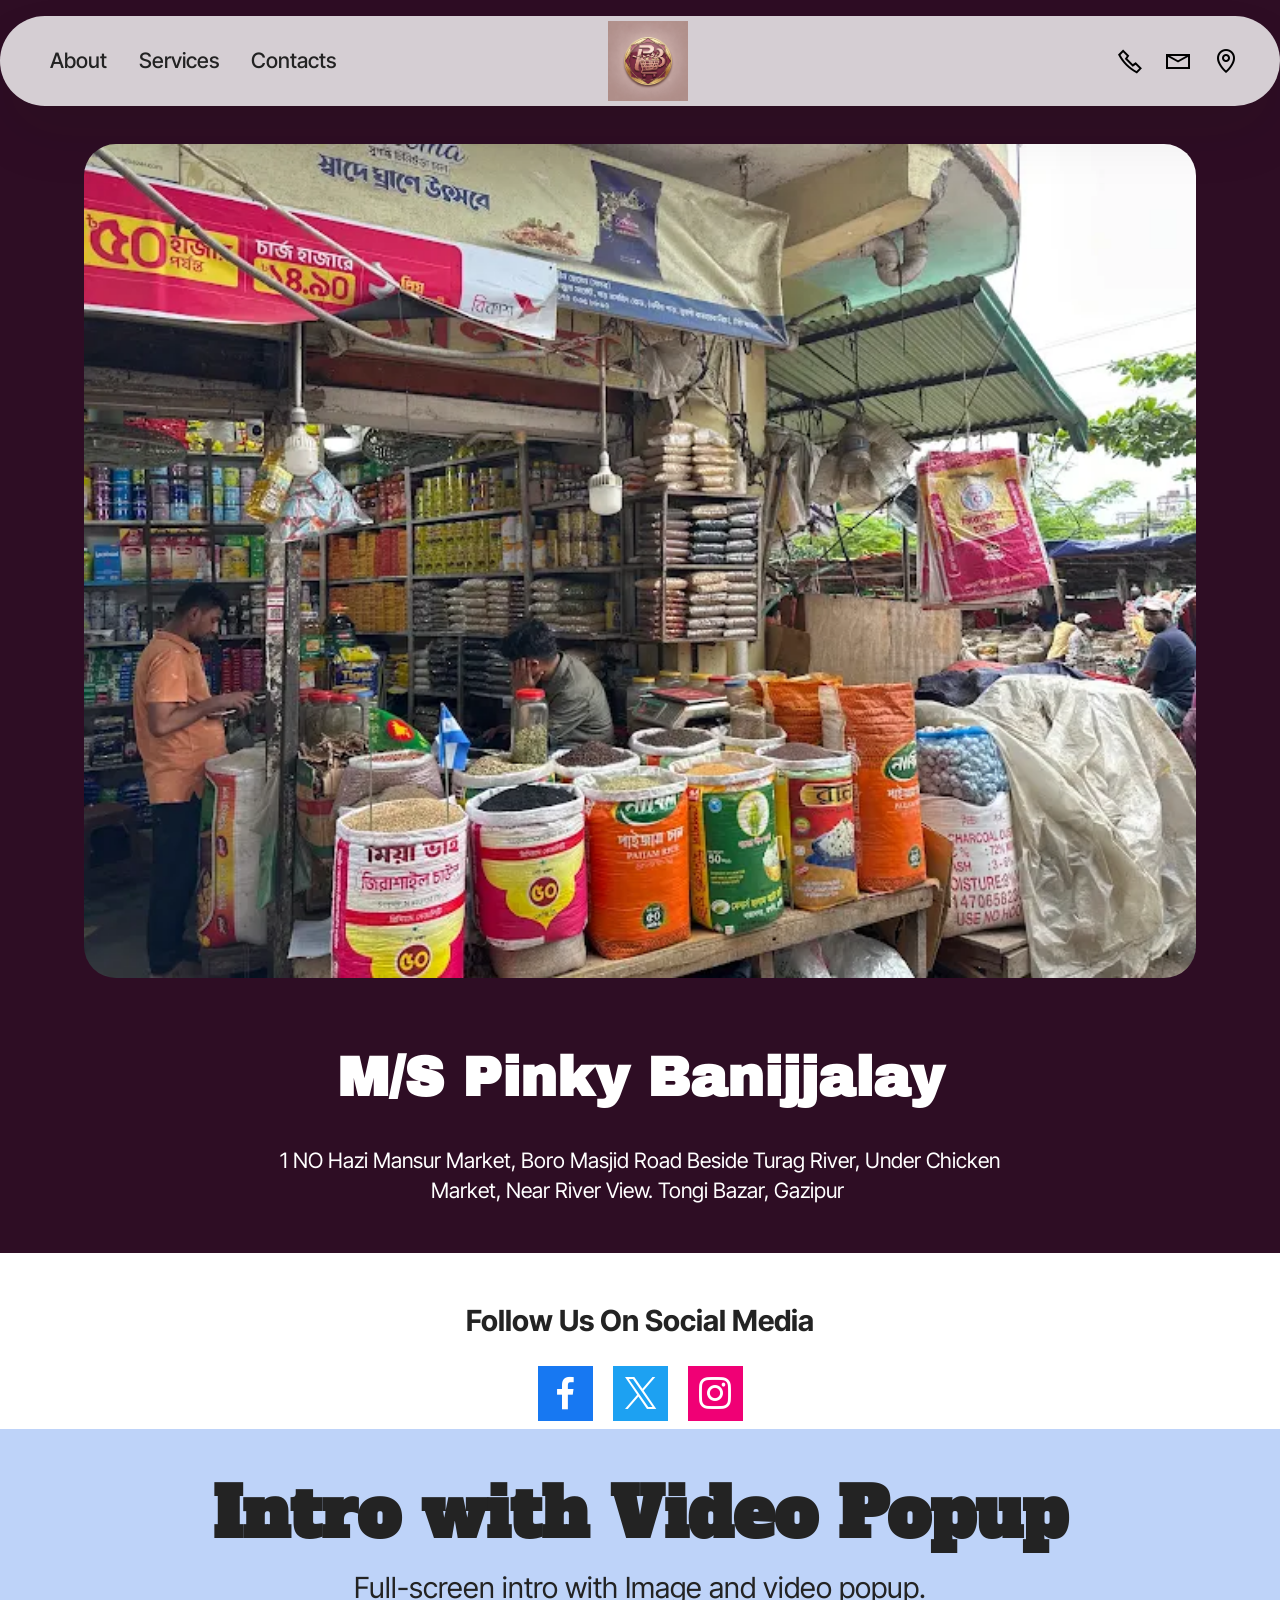
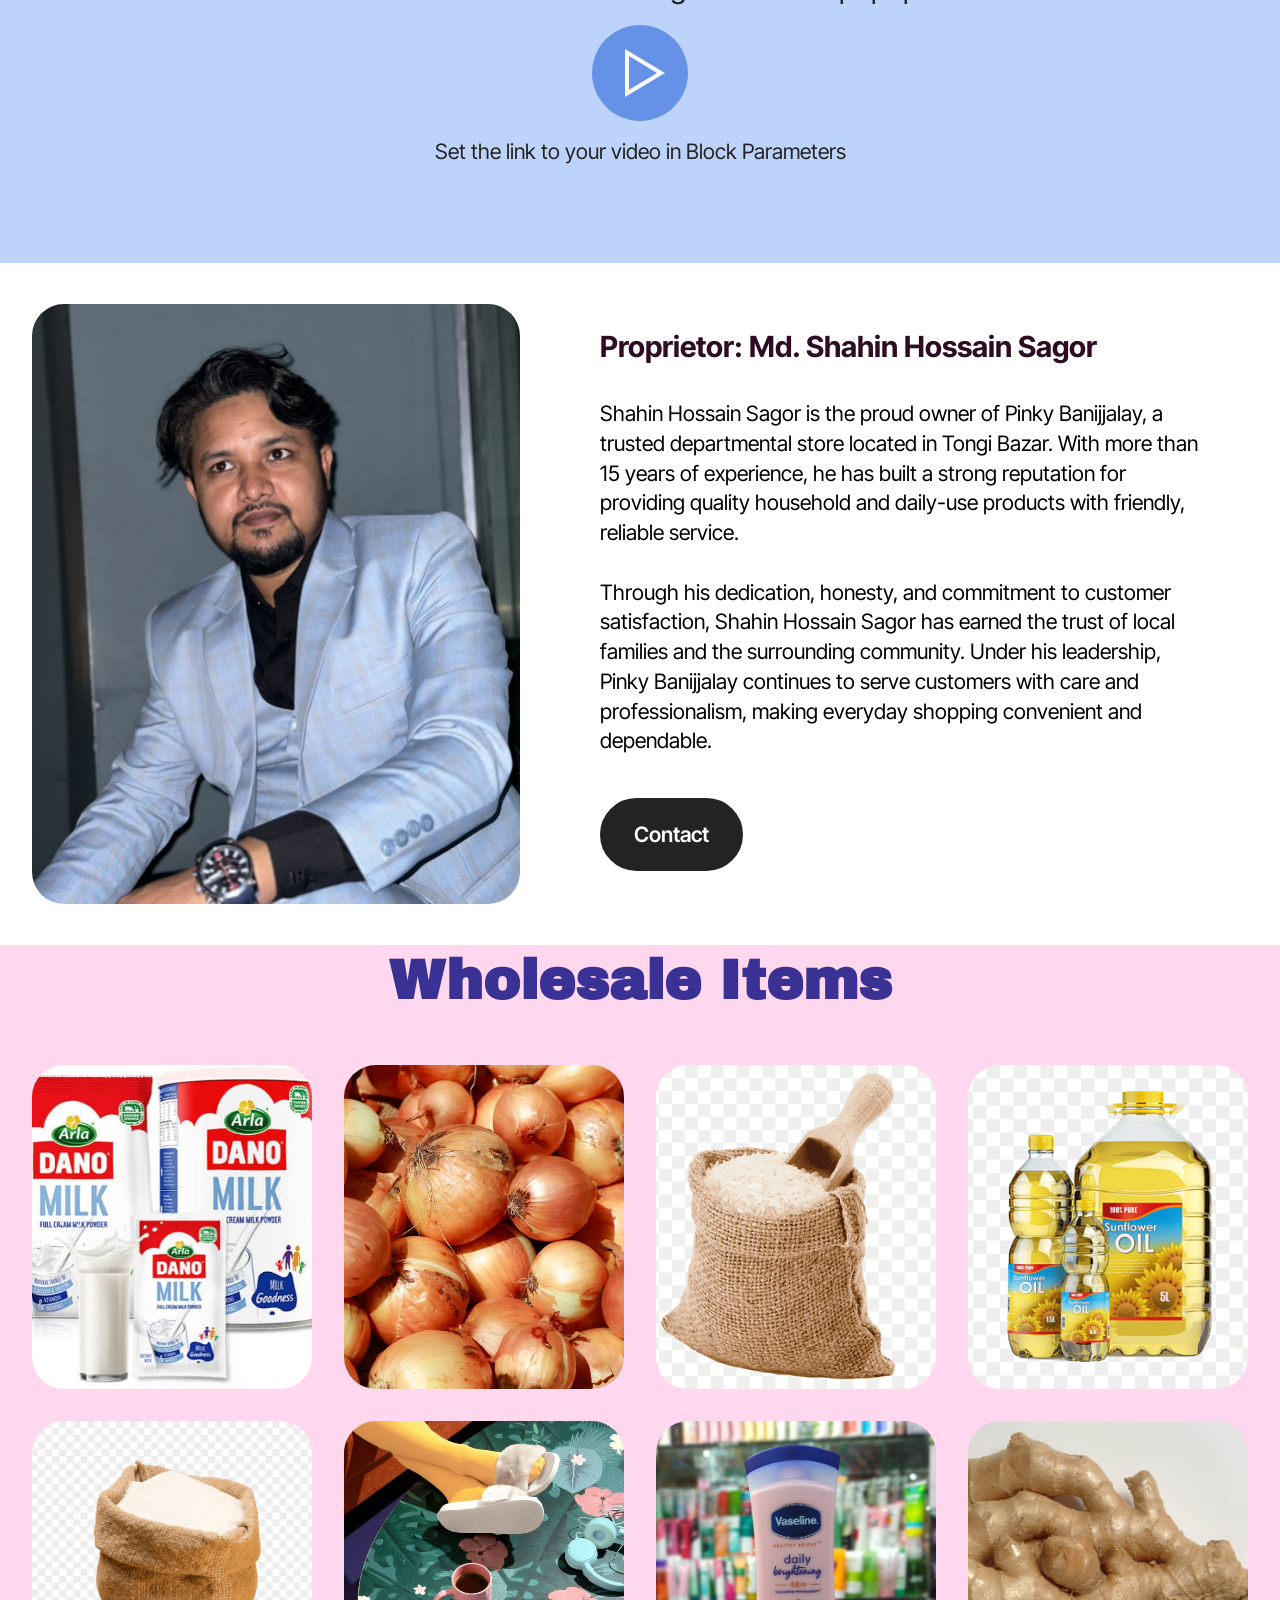
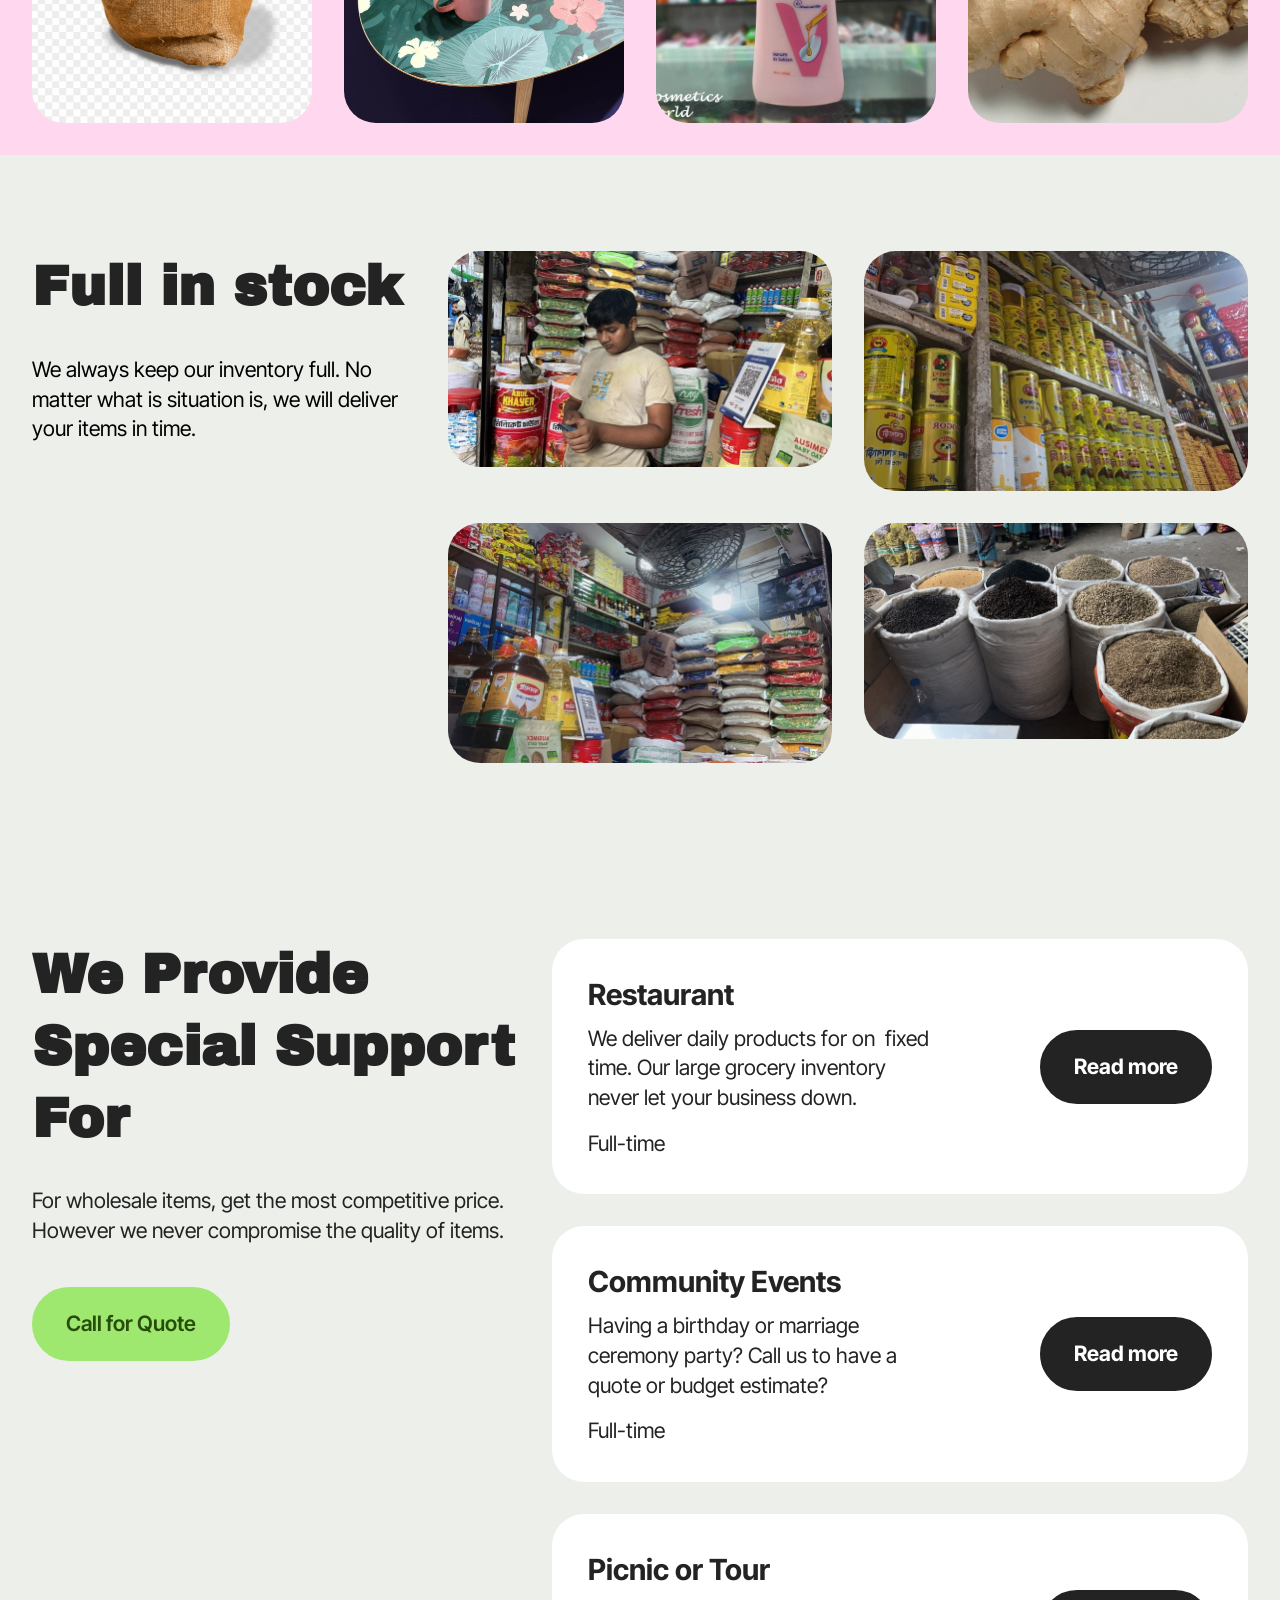
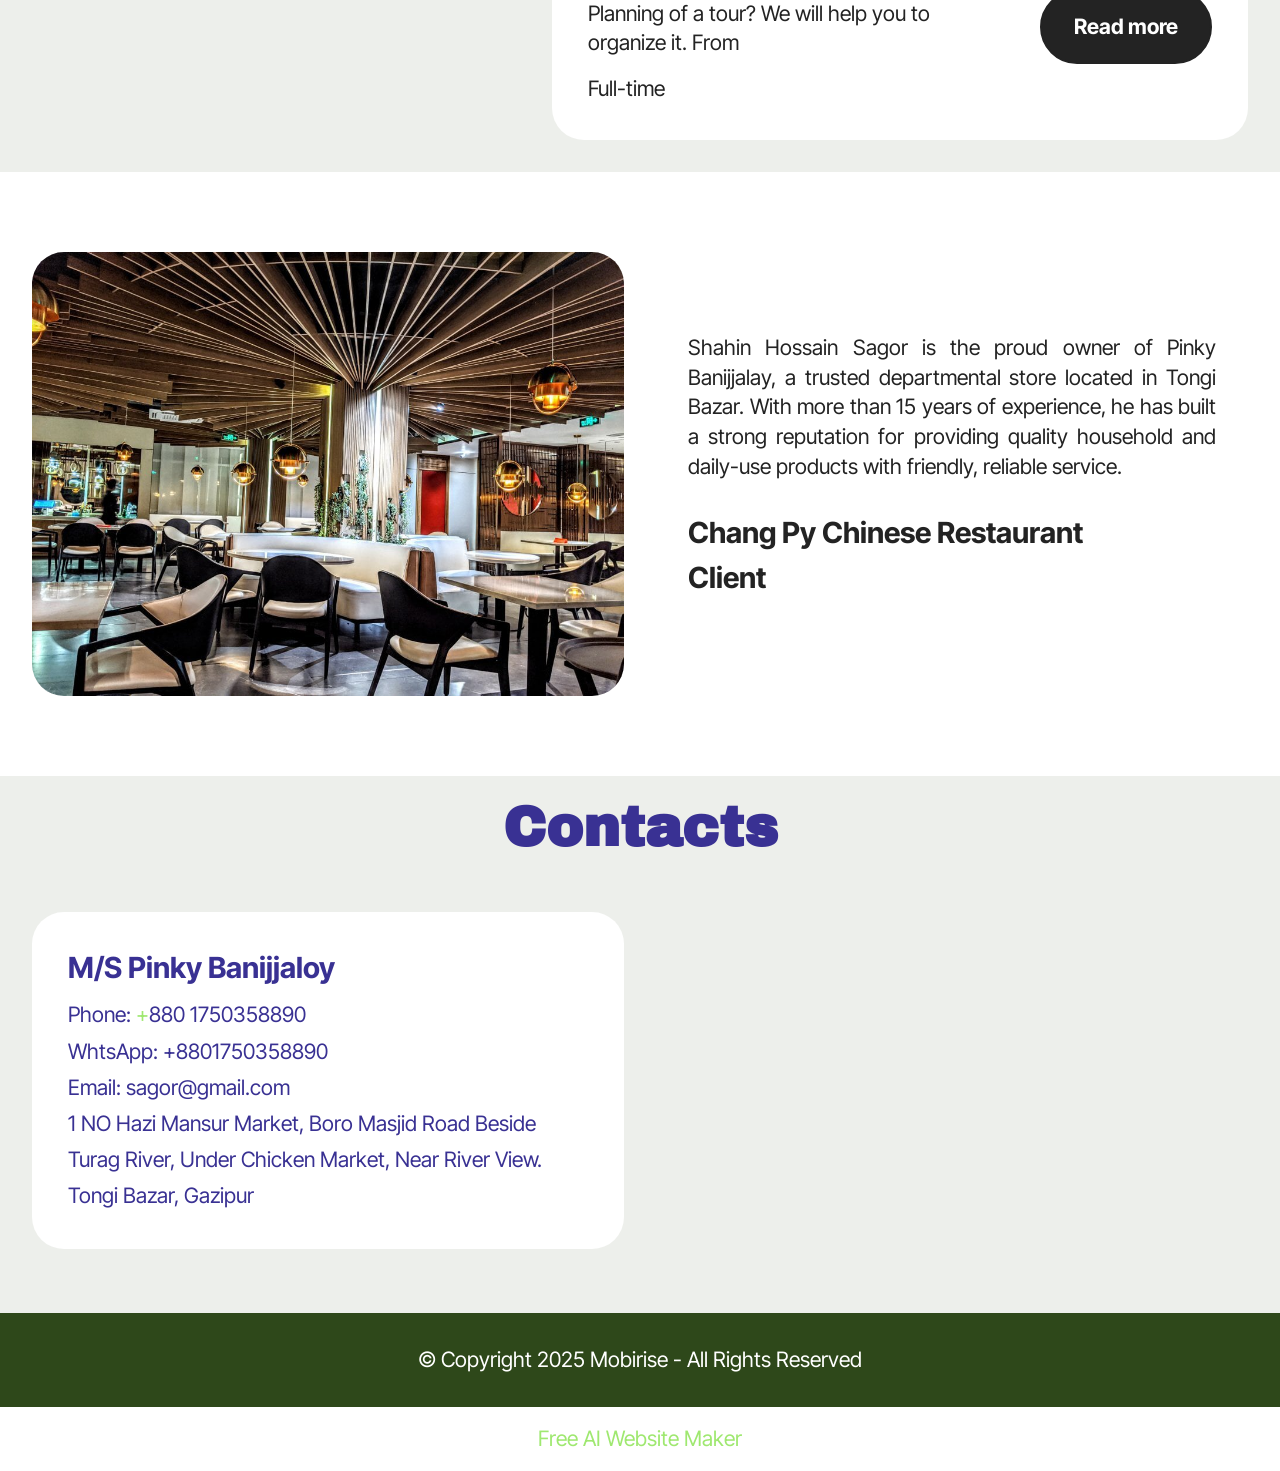
==== index.html @ 1aea995b "Update iframe source for video in modal" ====
<!DOCTYPE html>
<html  >
<head>
  <!-- Site made with Mobirise Website Builder v6.1.12, https://mobirise.com -->
  <meta charset="UTF-8">
  <meta http-equiv="X-UA-Compatible" content="IE=edge">
  <meta name="generator" content="Mobirise v6.1.12, mobirise.com">
  <meta name="viewport" content="width=device-width, initial-scale=1, minimum-scale=1">
  <link rel="shortcut icon" href="assets/images/ghostwriter-1789725120123-354x354.png" type="image/x-icon">
  <meta name="description" content="">
  
  
  <title>Home</title>
  <link rel="stylesheet" href="assets/web/assets/mobirise-icons2/mobirise2.css">
  <link rel="stylesheet" href="assets/bootstrap/css/bootstrap.min.css">
  <link rel="stylesheet" href="assets/dropdown/css/style.css">
  <link rel="stylesheet" href="assets/socicon/css/styles.css">
  <link rel="stylesheet" href="assets/theme/css/style.css">
  <link rel="preload" href="https://fonts.googleapis.com/css?family=Alfa+Slab+One:400&display=swap" as="style" onload="this.onload=null;this.rel='stylesheet'">
  <noscript><link rel="stylesheet" href="https://fonts.googleapis.com/css?family=Alfa+Slab+One:400&display=swap"></noscript>
  <link rel="preload" href="https://fonts.googleapis.com/css?family=Archivo+Black:400&display=swap" as="style" onload="this.onload=null;this.rel='stylesheet'">
  <noscript><link rel="stylesheet" href="https://fonts.googleapis.com/css?family=Archivo+Black:400&display=swap"></noscript>
  <link rel="preload" href="https://fonts.googleapis.com/css?family=Inter+Tight:100,200,300,400,500,600,700,800,900,100i,200i,300i,400i,500i,600i,700i,800i,900i&display=swap" as="style" onload="this.onload=null;this.rel='stylesheet'">
  <noscript><link rel="stylesheet" href="https://fonts.googleapis.com/css?family=Inter+Tight:100,200,300,400,500,600,700,800,900,100i,200i,300i,400i,500i,600i,700i,800i,900i&display=swap"></noscript>
  <link rel="preload" as="style" href="assets/mobirise/css/mbr-additional.css?v=c1Yfdq"><link rel="stylesheet" href="assets/mobirise/css/mbr-additional.css?v=c1Yfdq" type="text/css">

  
  
  
</head>
<body>
  
  <section data-bs-version="5.1" class="menu menu3 cid-vvz2BdTDgP" once="menu" id="menu03-9">
	

	<nav class="navbar navbar-dropdown navbar-fixed-top navbar-expand-lg">
		<div class="container">
			<div class="navbar-brand">
				<span class="navbar-logo">
					
						<img src="assets/images/ghostwriter-1789725120123-354x354.png" alt="Pinky Banijjalay" style="height: 5rem;">
					
				</span>
				
			</div>
			<button class="navbar-toggler" type="button" data-toggle="collapse" data-bs-toggle="collapse" data-target="#navbarSupportedContent" data-bs-target="#navbarSupportedContent" aria-controls="navbarNavAltMarkup" aria-expanded="false" aria-label="Toggle navigation">
				<div class="hamburger">
					<span></span>
					<span></span>
					<span></span>
					<span></span>
				</div>
			</button>
			<div class="collapse navbar-collapse" id="navbarSupportedContent">
				<ul class="navbar-nav nav-dropdown nav-right" data-app-modern-menu="true"><li class="nav-item">
						<a class="nav-link link text-black text-primary display-4" href="index.html#article05-4">About</a>
					</li>
					<li class="nav-item">
						<a class="nav-link link text-black show text-primary display-4" href="index.html#people01-a" aria-expanded="false">Services</a>
					</li>
					<li class="nav-item">
						<a class="nav-link link text-black text-primary display-4" href="index.html#contacts02-5">Contacts</a>
					</li></ul>
				<div class="icons-menu">
					<a class="iconfont-wrapper" href="tel:+8801750358890">
						<span class="p-2 mbr-iconfont mobi-mbri-phone mobi-mbri"></span>
					</a>
					<a class="iconfont-wrapper" href="mailto:sagor@gmail.com">
						<span class="p-2 mbr-iconfont mobi-mbri-letter mobi-mbri"></span>
					</a>
					<a class="iconfont-wrapper" href="https://mobiri.se">
						<span class="p-2 mbr-iconfont mobi-mbri-map-pin mobi-mbri"></span>
					</a>
					
				</div>
				
			</div>
		</div>
	</nav>
</section>

<section data-bs-version="5.1" class="header16 cid-vvwCTDdTgS" id="header16-6">
  

  
  

  <div class="text-center container">
    <div class="row justify-content-center mb-4">
      <div class="col-12 col-lg-11">
        <div class="image-wrap">
          <img src="assets/images/unnamed.webp" alt="Mobirise Website Builder">
        </div>
      </div>
    </div>
    <div class="row justify-content-center">
      <div class="col-md-12 content-head">
        <h1 class="mbr-section-title mbr-fonts-style mt-4 display-2"><strong>M/S Pinky Banijjalay</strong></h1>
        <p class="mbr-text mbr-fonts-style mt-4 display-7">1 NO Hazi Mansur Market, Boro Masjid Road Beside Turag River, Under Chicken Market, Near River View. Tongi Bazar, Gazipur&nbsp;</p>
        <div class="row-links mt-4">
          <ul class="header-menu">
            
            
            
            
          <li class="header-menu-item mbr-fonts-style display-5"></li><li class="header-menu-item mbr-fonts-style display-5"></li><li class="header-menu-item mbr-fonts-style display-5"></li><li class="header-menu-item mbr-fonts-style display-5"></li></ul>
        </div>
      </div>
    </div>
  </div>
</section>

<section data-bs-version="5.1" class="share3 cid-vvC2jXW14S" id="share3-h">
    
     
    
    
    

    <div class="container">
        <div class="media-container-row">
            <div class="col-12">
                <h4 class="mbr-section-title align-center mb-3 mbr-fonts-style display-5"><strong>Follow Us On Social Media</strong></h4>
                <div class="social-list align-center">
                   
                    <a class="iconfont-wrapper bg-facebook m-2 " target="_blank" href="https://mobiri.se">
                            <span class="socicon-facebook socicon"></span>
                        </a>
                        <a class="iconfont-wrapper bg-twitter m-2" href="https://mobiri.se" target="_blank">
                            <span class="socicon-twitter socicon"></span>
                        </a>
                        <a class="iconfont-wrapper bg-instagram m-2" href="https://mobiri.se" target="_blank">
                            <span class="socicon-instagram socicon"></span>
                        </a>
                        
                        
                        
                        
                        
                        
                        
                        
                </div>
            </div>
        </div>
    </div>
</section>

<section data-bs-version="5.1" class="header17 cid-vvBQMkhbYN" id="header17-e">

    

    

    <div class="align-center container">
        <div class="row justify-content-md-center">
            <div class="col-md-10">
                <h1 class="mbr-section-title mb-3 mbr-fonts-style display-1">
                    <strong>Intro with Video Popup</strong>
                </h1>
                <p class="mbr-text mb-3 mbr-fonts-style display-5">
                    Full-screen intro with Image and video popup.
                </p>
                <div class="mbr-media mb-3 show-modal" data-modal=".modalWindow">
                    <div class="icon-wrapper">
                        <span class="mbr-iconfont mobi-mbri-play mobi-mbri"></span>
                    </div>
                </div>
                <p class="icon-description mb-3 mbr-fonts-style display-7">
                    Set the link to your video in Block Parameters
                </p>
            </div>
        </div>
    </div>
    <div>
        <div class="modalWindow" style="display: none;">
            <div class="modalWindow-container">
                <div class="modalWindow-video-container">
                    <div class="modalWindow-video">
                        <iframe width="100%" height="100%" frameborder="0" allowfullscreen="1" data-src="https://youtu.be/w6UvX6YGK8o"></iframe>
                    </div>
                    <a class="close" role="button" data-dismiss="modal" data-bs-dismiss="modal">
                        <span aria-hidden="true" class="mbr-iconfont mobi-mbri-close mobi-mbri closeModal"></span>
                        <span class="sr-only visually-hidden">Close</span>
                    </a>
                </div>
            </div>
        </div>
    </div>
</section>

<section data-bs-version="5.1" class="start article05 cid-vvwy0nXAJC" id="article05-4">
  

  
  

  <div class="container">
    <div class="row justify-content-center align-items-center">
      <div class="col-12">
        <div class="card-wrapper">
          <div class="row">
            <div class="col-12 col-md-12 col-lg-5 image-wrapper">
              <img class="w-100" src="assets/images/img-20260919-wa0000-978x1304.jpg" alt="Pinky Banijjaloy">
            </div>
            <div class="col-12 col-lg col-md-12">
              <div class="text-wrapper align-left">
                <h1 class="mbr-section-title mbr-fonts-style mb-4 display-5"><strong>Proprietor: Md. Shahin Hossain Sagor</strong></h1>
                <p class="mbr-text mbr-fonts-style mb-4 display-7">Shahin Hossain Sagor is the proud owner of Pinky Banijjalay, a trusted departmental store located in Tongi Bazar. With more than 15 years of experience, he has built a strong reputation for providing quality household and daily-use products with friendly, reliable service.<br><br>Through his dedication, honesty, and commitment to customer satisfaction, Shahin Hossain Sagor has earned the trust of local families and the surrounding community. Under his leadership, Pinky Banijjalay continues to serve customers with care and professionalism, making everyday shopping convenient and dependable.<br>
                </p>
                <div class="mbr-section-btn mt-3"><a class="btn btn-lg btn-black display-7" href="index.html#contacts02-5">Contact</a></div>
              </div>
            </div>
          </div>
        </div>
      </div>
    </div>
  </div>
</section>

<section data-bs-version="5.1" class="gallery1 mbr-gallery cid-vvwxEFL4U9" id="gallery01-2">
    
    

    <div class="container-fluid">
        <div class="row justify-content-center">
            <div class="col-12 content-head">
                <div class="mb-5">
                    <h3 class="mbr-section-title mbr-fonts-style align-center m-0 display-2"><strong>Wholesale Items</strong></h3>
                    
                </div>
            </div>
        </div>
        
        <div class="row mbr-gallery">
            <div class="col-12 col-md-6 col-lg-3 item gallery-image">
                <div class="item-wrapper mb-3" data-toggle="modal" data-bs-toggle="modal" data-target="#vvC59OxDrP-modal" data-bs-target="#vvC59OxDrP-modal">
                    <img class="w-100" src="assets/images/images-561x488.jpg" alt="Mobirise Website Builder" data-slide-to="0" data-bs-slide-to="0" data-target="#lb-vvC59OxDrP" data-bs-target="#lb-vvC59OxDrP">
                    <div class="icon-wrapper">
                        <span class="mobi-mbri mobi-mbri-search mbr-iconfont mbr-iconfont-btn"></span>
                    </div>
                </div>
                
            </div>
            <div class="col-12 col-md-6 col-lg-3 item gallery-image">
                <div class="item-wrapper mb-3" data-toggle="modal" data-bs-toggle="modal" data-target="#vvC59OxDrP-modal" data-bs-target="#vvC59OxDrP-modal">
                    <img class="w-100" src="assets/images/onion-72ea178-561x617.jpg" alt="Mobirise Website Builder" data-slide-to="1" data-bs-slide-to="1" data-target="#lb-vvC59OxDrP" data-bs-target="#lb-vvC59OxDrP">
                    <div class="icon-wrapper">
                        <span class="mobi-mbri mobi-mbri-search mbr-iconfont mbr-iconfont-btn"></span>
                    </div>
                </div>
                
            </div>
            <div class="col-12 col-md-6 col-lg-3 item gallery-image">
                <div class="item-wrapper mb-3" data-toggle="modal" data-bs-toggle="modal" data-target="#vvC59OxDrP-modal" data-bs-target="#vvC59OxDrP-modal">
                    <img class="w-100" src="assets/images/png-clipart-sack-of-rice-bag-rice-gunny-sack-hessian-fabric-jute-rice-sacks-food-photography-thumbnail201-348x375.png" alt="Mobirise Website Builder" data-slide-to="2" data-bs-slide-to="2" data-target="#lb-vvC59OxDrP" data-bs-target="#lb-vvC59OxDrP">
                    <div class="icon-wrapper">
                        <span class="mobi-mbri mobi-mbri-search mbr-iconfont mbr-iconfont-btn"></span>
                    </div>
                </div>
                
            </div>
            <div class="col-12 col-md-6 col-lg-3 item gallery-image">
                <div class="item-wrapper mb-3" data-toggle="modal" data-bs-toggle="modal" data-target="#vvC59OxDrP-modal" data-bs-target="#vvC59OxDrP-modal">
                    <img class="w-100" src="assets/images/png-transparent-sunflower-oil-vegetable-oil-cooking-oil-bottle-three-bottles-of-sunflower-oil-kitchen-food-label-thumbnail-360x360.png" alt="Mobirise Website Builder" data-slide-to="3" data-bs-slide-to="3" data-target="#lb-vvC59OxDrP" data-bs-target="#lb-vvC59OxDrP">
                    <div class="icon-wrapper">
                        <span class="mobi-mbri mobi-mbri-search mbr-iconfont mbr-iconfont-btn"></span>
                    </div>
                </div>
                
            </div>
            <div class="col-12 col-md-6 col-lg-3 item gallery-image">
                <div class="item-wrapper mb-3" data-toggle="modal" data-bs-toggle="modal" data-target="#vvC59OxDrP-modal" data-bs-target="#vvC59OxDrP-modal">
                    <img class="w-100" src="assets/images/sugar-11527808815nb6me3jcou-561x574.png" alt="Mobirise Website Builder" data-slide-to="4" data-bs-slide-to="4" data-target="#lb-vvC59OxDrP" data-bs-target="#lb-vvC59OxDrP">
                    <div class="icon-wrapper">
                        <span class="mobi-mbri mobi-mbri-search mbr-iconfont mbr-iconfont-btn"></span>
                    </div>
                </div>
                
            </div>
            <div class="col-12 col-md-6 col-lg-3 item gallery-image">
                <div class="item-wrapper mb-3" data-toggle="modal" data-bs-toggle="modal" data-target="#vvC59OxDrP-modal" data-bs-target="#vvC59OxDrP-modal">
                    <img class="w-100" src="assets/images/gallery05.jpg" alt="Mobirise Website Builder" data-slide-to="5" data-bs-slide-to="5" data-target="#lb-vvC59OxDrP" data-bs-target="#lb-vvC59OxDrP">
                    <div class="icon-wrapper">
                        <span class="mobi-mbri mobi-mbri-search mbr-iconfont mbr-iconfont-btn"></span>
                    </div>
                </div>
                
            </div><div class="col-12 col-md-6 col-lg-3 item gallery-image">
                <div class="item-wrapper mb-3" data-toggle="modal" data-bs-toggle="modal" data-target="#vvC59OxDrP-modal" data-bs-target="#vvC59OxDrP-modal">
                    <img class="w-100" src="assets/images/0c3761e85d434c8ab31bac0b33aac6ba.jpg-720x720q80-720x693.jpg" alt="Mobirise Website Builder" data-slide-to="6" data-bs-slide-to="6" data-target="#lb-vvC59OxDrP" data-bs-target="#lb-vvC59OxDrP">
                    <div class="icon-wrapper">
                        <span class="mobi-mbri mobi-mbri-search mbr-iconfont mbr-iconfont-btn"></span>
                    </div>
                </div>
                
            </div><div class="col-12 col-md-6 col-lg-3 item gallery-image">
                <div class="item-wrapper mb-3" data-toggle="modal" data-bs-toggle="modal" data-target="#vvC59OxDrP-modal" data-bs-target="#vvC59OxDrP-modal">
                    <img class="w-100" src="assets/images/1-1600x899.jpg" alt="Mobirise Website Builder" data-slide-to="7" data-bs-slide-to="7" data-target="#lb-vvC59OxDrP" data-bs-target="#lb-vvC59OxDrP">
                    <div class="icon-wrapper">
                        <span class="mobi-mbri mobi-mbri-search mbr-iconfont mbr-iconfont-btn"></span>
                    </div>
                </div>
                
            </div>
            
            
        </div>

        <div class="modal mbr-slider" tabindex="-1" role="dialog" aria-hidden="true" id="vvC59OxDrP-modal">
            <div class="modal-dialog" role="document">
                <div class="modal-content">
                    <div class="modal-body">
                        <div class="carousel slide carousel-fade" data-pause="false" data-bs-pause="false" id="lb-vvC59OxDrP" data-ride="carousel" data-bs-ride="carousel" data-interval="5000" data-bs-interval="5000">
                            <div class="carousel-inner">
                                <div class="carousel-item active">
                                    <img class="d-block w-100" src="assets/images/images-561x488.jpg" alt="Mobirise Website Builder">
                                </div>
                                <div class="carousel-item">
                                    <img class="d-block w-100" src="assets/images/onion-72ea178-561x617.jpg" alt="Mobirise Website Builder">
                                </div>
                                <div class="carousel-item">
                                    <img class="d-block w-100" src="assets/images/png-clipart-sack-of-rice-bag-rice-gunny-sack-hessian-fabric-jute-rice-sacks-food-photography-thumbnail201-348x375.png" alt="Mobirise Website Builder">
                                </div>
                                <div class="carousel-item">
                                    <img class="d-block w-100" src="assets/images/png-transparent-sunflower-oil-vegetable-oil-cooking-oil-bottle-three-bottles-of-sunflower-oil-kitchen-food-label-thumbnail-360x360.png" alt="Mobirise Website Builder">
                                </div>
                                <div class="carousel-item">
                                    <img class="d-block w-100" src="assets/images/sugar-11527808815nb6me3jcou-561x574.png" alt="Mobirise Website Builder">
                                </div>
                                <div class="carousel-item">
                                    <img class="d-block w-100" src="assets/images/gallery05.jpg" alt="Mobirise Website Builder">
                                </div><div class="carousel-item">
                                    <img class="d-block w-100" src="assets/images/0c3761e85d434c8ab31bac0b33aac6ba.jpg-720x720q80-720x693.jpg" alt="Mobirise Website Builder">
                                </div><div class="carousel-item">
                                    <img class="d-block w-100" src="assets/images/1-1600x899.jpg" alt="Mobirise Website Builder">
                                </div>
                                
                                
                            </div>
                            <ol class="carousel-indicators">
                                <li data-slide-to="0" data-bs-slide-to="0" class="active" data-target="#lb-vvC59OxDrP" data-bs-target="#lb-vvC59OxDrP"></li>
                                <li data-slide-to="1" data-bs-slide-to="1" data-target="#lb-vvC59OxDrP" data-bs-target="#lb-vvC59OxDrP"></li>
                                <li data-slide-to="2" data-bs-slide-to="2" data-target="#lb-vvC59OxDrP" data-bs-target="#lb-vvC59OxDrP"></li>
                                <li data-slide-to="3" data-bs-slide-to="3" data-target="#lb-vvC59OxDrP" data-bs-target="#lb-vvC59OxDrP"></li>
                                <li data-slide-to="4" data-bs-slide-to="4" data-target="#lb-vvC59OxDrP" data-bs-target="#lb-vvC59OxDrP"></li>
                                <li data-slide-to="5" data-bs-slide-to="5" data-target="#lb-vvC59OxDrP" data-bs-target="#lb-vvC59OxDrP"></li><li data-slide-to="6" data-bs-slide-to="6" data-target="#lb-vvC59OxDrP" data-bs-target="#lb-vvC59OxDrP"></li><li data-slide-to="7" data-bs-slide-to="7" data-target="#lb-vvC59OxDrP" data-bs-target="#lb-vvC59OxDrP"></li>
                                
                                
                            </ol>
                            <a role="button" href="" class="close" data-dismiss="modal" data-bs-dismiss="modal" aria-label="Close">
                            </a>
                            <a class="carousel-control-prev carousel-control" role="button" data-slide="prev" data-bs-slide="prev" href="#lb-vvC59OxDrP">
                                <span class="mobi-mbri mobi-mbri-arrow-prev" aria-hidden="true"></span>
                                <span class="sr-only visually-hidden">Previous</span>
                            </a>
                            <a class="carousel-control-next carousel-control" role="button" data-slide="next" data-bs-slide="next" href="#lb-vvC59OxDrP">
                                <span class="mobi-mbri mobi-mbri-arrow-next" aria-hidden="true"></span>
                                <span class="sr-only visually-hidden">Next</span>
                            </a>
                        </div>
                    </div>
                </div>
            </div>
        </div>
    </div>
</section>

<section data-bs-version="5.1" class="gallery09 cid-vvBMTrp4mb" id="gallery09-d">
  

  

  <div class="container">
    <div class="row justify-content-center">
      <div class="col-12 col-md-12 col-lg-4 main-text">
        <div class="">
          <h5 class="mbr-section-title mbr-fonts-style mt-0 mb-4 display-2"><strong>Full in stock</strong></h5>
          <h6 class="mbr-section-subtitle mbr-fonts-style mt-0 mb-4 display-7">
            We always keep our inventory full. No matter what is situation is, we will deliver your items in time.</h6>
          
        </div>
      </div>

      <div class="col-lg-8 side-features row">
        <div class="item features-image col-12 col-md-6 col-lg-6 active">
          <div class="item-wrapper">
            <div class="item-img">
              <img src="assets/images/img-20260918-wa0002-770x433.jpg" alt="Mobirise Website Builder" title="" data-slide-to="0" data-bs-slide-to="0">
            </div>
            
          </div>
        </div>
        
        <div class="item features-image col-12 col-md-6 col-lg-6 active">
          <div class="item-wrapper">
            <div class="item-img">
              <img src="assets/images/img-20260918-wa0004-770x481.jpg" alt="Mobirise Website Builder" title="" data-slide-to="1" data-bs-slide-to="1">
            </div>
            
          </div>
        </div>
        <div class="item features-image col-12 col-md-6 col-lg-6 active">
          <div class="item-wrapper">
            <div class="item-img">
              <img src="assets/images/img-20260918-wa0005-770x481.jpg" alt="Mobirise Website Builder" title="" data-slide-to="2" data-bs-slide-to="2">
            </div>
            
          </div>
        </div><div class="item features-image col-12 col-md-6 col-lg-6 active">
          <div class="item-wrapper">
            <div class="item-img">
              <img src="assets/images/img-20260918-wa0003-1600x900.jpg" alt="Mobirise Website Builder" title="" data-slide-to="3" data-bs-slide-to="3">
            </div>
            
          </div>
        </div>
      </div>
    </div>
  </div>
</section>

<section data-bs-version="5.1" class="people01 cid-vvBwTMFBDz" id="people01-a">
  

  

  <div class="container">
    <div class="row">
      <div class="col-lg-5 mb-5">
        <h3 class="mbr-section-maintitle mbr-fonts-style mb-4 display-2"><strong>We Provide Special&nbsp;</strong><strong>Support For</strong></h3>
        <p class="mbr-section-maintext mbr-fonts-style mb-4 display-7">For wholesale items, get the most competitive price. However we never compromise the quality of items.</p>

        <div class="mbr-section-btn btn-move"><a class="btn btn-primary display-7" href="https://mobiri.se">Call for Quote</a></div>
      </div>

      <div class="col-lg-7">
        <div class="item features-without-image">
          <div class="item-wrapper">
            <div class="row align-items-center">
              <div class="col-md-7">
                <div class="align-left">
                  <h3 class="mbr-section-title mbr-fonts-style mb-2 display-5"><strong>Restaurant</strong><br></h3>
                  <h4 class="mbr-section-subtitle mbr-fonts-style mb-3 display-7">We deliver daily products for on&nbsp; fixed time. Our large grocery inventory never let your business down.&nbsp;&nbsp;</h4>
                  <p class="mbr-section-text mbr-fonts-style mb-0 display-7">
                    Full-time<br>
                  </p>
                </div>
              </div>

              <div class="col-md-5">
                <div class="mbr-section-btn align-right">
                  <a class="btn btn-black display-7" href="https://mobiri.se"><strong>Read
                      more</strong></a>
                </div>
              </div>
            </div>
          </div>
        </div>
        <div class="item features-without-image">
          <div class="item-wrapper">
            <div class="row align-items-center">
              <div class="col-md-7">
                <div class="align-left">
                  <h3 class="mbr-section-title mbr-fonts-style mb-2 display-5"><strong>Community Events</strong><br></h3>
                  <h4 class="mbr-section-subtitle mbr-fonts-style mb-3 display-7">Having a birthday or marriage ceremony party? Call us to have a quote or budget estimate?</h4>
                  <p class="mbr-section-text mbr-fonts-style mb-0 display-7">
                    Full-time<br>
                  </p>
                </div>
              </div>

              <div class="col-md-5">
                <div class="mbr-section-btn align-right">
                  <a class="btn btn-black display-7" href="https://mobiri.se"><strong>Read
                      more</strong></a>
                </div>
              </div>
            </div>
          </div>
        </div>
        <div class="item features-without-image">
          <div class="item-wrapper">
            <div class="row align-items-center">
              <div class="col-md-7">
                <div class="align-left">
                  <h3 class="mbr-section-title mbr-fonts-style mb-2 display-5"><strong>Picnic or Tour&nbsp;</strong></h3>
                  <h4 class="mbr-section-subtitle mbr-fonts-style mb-3 display-7">Planning of a tour? We will help you to organize it. From&nbsp;</h4>
                  <p class="mbr-section-text mbr-fonts-style mb-0 display-7">
                    Full-time<br>
                  </p>
                </div>
              </div>

              <div class="col-md-5">
                <div class="mbr-section-btn align-right">
                  <a class="btn btn-black display-7" href="https://mobiri.se"><strong>Read
                      more</strong></a>
                </div>
              </div>
            </div>
          </div>
        </div>
      </div>
    </div>
  </div>
</section>

<section data-bs-version="5.1" class="testimonials1 cid-vvBRfniAwJ" id="testimonials1-f">
    

    
    
    <div class="container">
        
        <div class="row align-items-center">
            <div class="col-12 col-md-6">
                <div class="image-wrapper">
                    <img src="assets/images/r-1008x756.jpg" alt="Mobirise Website Builder">
                </div>
            </div>
            <div class="col-12 col-md">
                <div class="text-wrapper">
                    <p class="mbr-text mbr-fonts-style mb-4 display-7">Shahin Hossain Sagor is the proud owner of Pinky Banijjalay, a trusted departmental store located in Tongi Bazar. With more than 15 years of experience, he has built a strong reputation for providing quality household and daily-use products with friendly, reliable service.</p>
                    <p class="name mbr-fonts-style mb-1 display-5"><strong>Chang Py Chinese&nbsp;Restaurant</strong></p>
                    <p class="position mbr-fonts-style display-5">
                        <strong>Client</strong>
                    </p>
                </div>
            </div>
        </div>
    </div>
</section>

<section data-bs-version="5.1" class="contacts02 map1 cid-vvwypq7ky9" id="contacts02-5">

    

    
    <div class="container">
        <div class="row justify-content-center">
            <div class="col-12 content-head">
                <div class="mbr-section-head mb-5">
                    <h3 class="mbr-section-title mbr-fonts-style align-center mb-0 display-2">
                        <strong>Contacts</strong>
                    </h3>
                    
                </div>
            </div>
        </div>
        <div class="row justify-content-center">
            <div class="card col-12 col-md-12 col-lg-6">
                <div class="card-wrapper">
                    <div class="text-wrapper">
                        <h5 class="cardTitle mbr-fonts-style mb-2 display-5"><strong>M/S Pinky Banijjaloy</strong></h5>
                        <ul class="list mbr-fonts-style display-7">
                            <li class="mbr-text item-wrap">Phone: <a href="tel:+12345678910" class="text-primary">+</a>880 1750358890</li>
                            <li class="mbr-text item-wrap">WhtsApp: +8801750358890</li>
                            <li class="mbr-text item-wrap">Email: sagor@gmail.com</li>
                            <li class="mbr-text item-wrap">1 NO Hazi Mansur Market, Boro Masjid Road Beside Turag River, Under Chicken Market, Near River View. Tongi Bazar, Gazipur&nbsp;</li>
                        </ul>
                    </div>
                </div>
            </div>
            <div class="map-wrapper col-md-12 col-lg-6">
                <div class="google-map"><iframe frameborder="0" style="border:0" src="https://www.google.com/maps/embed?pb=!1m18!1m12!1m3!1d3648.2038451873054!2d90.39962187436358!3d23.882389283698313!2m3!1f0!2f0!3f0!3m2!1i1024!2i768!4f13.1!3m3!1m2!1s0x3755c5c829fe360f%3A0x46d541d60d694286!2sPinky%20Banijjalay!5e0!3m2!1sen!2sbd!4v1789768953440!5m2!1sen!2sbd" allowfullscreen=""></iframe></div>
            </div>
        </div>
    </div>
</section>

<section data-bs-version="5.1" class="footer4 cid-vvwxHJXzO8" once="footers" id="footer04-3">

    

    

    <div class="container">
        <div class="media-container-row align-center mbr-white">
            <div class="col-12">
                <p class="mbr-text mb-0 mbr-fonts-style display-7">
                    © Copyright 2025 Mobirise - All Rights Reserved
                </p>
            </div>
        </div>
    </div>
</section><section class="display-7" style="padding: 0;align-items: center;justify-content: center;flex-wrap: wrap;    align-content: center;display: flex;position: relative;height: 4rem;"><a href="https://mobiri.se/" style="flex: 1 1;height: 4rem;position: absolute;width: 100%;z-index: 1;"><img alt="" style="height: 4rem;" src="[data-uri]"></a><p style="margin: 0;text-align: center;" class="display-7">&#8204;</p><a style="z-index:1" href="https://mobirise.com/builder/ai-website-maker.html">Free AI Website Maker</a></section><script src="assets/bootstrap/js/bootstrap.bundle.min.js"></script>  <script src="assets/smoothscroll/smooth-scroll.js"></script>  <script src="assets/ytplayer/index.js"></script>  <script src="assets/dropdown/js/navbar-dropdown.js"></script>  <script src="assets/playervimeo/vimeo_player.js"></script>  <script src="assets/theme/js/script.js"></script>  
  
  
</body>
</html>
---- assets/web/assets/mobirise-icons2/mobirise2.css ----
@font-face {
  font-family: 'Moririse2';
  font-display: swap;
  src:  url('mobirise2.eot?f2bix4');
  src:  url('mobirise2.eot?f2bix4#iefix') format('embedded-opentype'),
    url('mobirise2.woff2?f2bix4') format('woff2'),
    url('mobirise2.woff?f2bix4') format('woff'),
    url('mobirise2.ttf?f2bix4') format('truetype'),
    url('mobirise2.svg?f2bix4#mobirise2') format('svg');
  font-weight: normal;
  font-style: normal;
}

[class^="mobi-"], [class*=" mobi-"] {
  /* use !important to prevent issues with browser extensions that change fonts */
  font-family: 'Moririse2' !important;
  speak: none;
  font-style: normal;
  font-weight: normal;
  font-variant: normal;
  text-transform: none;
  line-height: 1;

  /* Better Font Rendering =========== */
  -webkit-font-smoothing: antialiased;
  -moz-osx-font-smoothing: grayscale;
}

.mobi-mbri-add-submenu:before {
  content: "\e900";
}
.mobi-mbri-alert:before {
  content: "\e901";
}
.mobi-mbri-align-center:before {
  content: "\e902";
}
.mobi-mbri-align-justify:before {
  content: "\e903";
}
.mobi-mbri-align-left:before {
  content: "\e904";
}
.mobi-mbri-align-right:before {
  content: "\e905";
}
.mobi-mbri-android:before {
  content: "\e906";
}
.mobi-mbri-apple:before {
  content: "\e907";
}
.mobi-mbri-arrow-down:before {
  content: "\e908";
}
.mobi-mbri-arrow-next:before {
  content: "\e909";
}
.mobi-mbri-arrow-prev:before {
  content: "\e90a";
}
.mobi-mbri-arrow-up:before {
  content: "\e90b";
}
.mobi-mbri-bold:before {
  content: "\e90c";
}
.mobi-mbri-bookmark:before {
  content: "\e90d";
}
.mobi-mbri-bootstrap:before {
  content: "\e90e";
}
.mobi-mbri-briefcase:before {
  content: "\e90f";
}
.mobi-mbri-browse:before {
  content: "\e910";
}
.mobi-mbri-bulleted-list:before {
  content: "\e911";
}
.mobi-mbri-calendar:before {
  content: "\e912";
}
.mobi-mbri-camera:before {
  content: "\e913";
}
.mobi-mbri-cart-add:before {
  content: "\e914";
}
.mobi-mbri-cart-full:before {
  content: "\e915";
}
.mobi-mbri-cash:before {
  content: "\e916";
}
.mobi-mbri-change-style:before {
  content: "\e917";
}
.mobi-mbri-chat:before {
  content: "\e918";
}
.mobi-mbri-clock:before {
  content: "\e919";
}
.mobi-mbri-close:before {
  content: "\e91a";
}
.mobi-mbri-cloud:before {
  content: "\e91b";
}
.mobi-mbri-code:before {
  content: "\e91c";
}
.mobi-mbri-contact-form:before {
  content: "\e91d";
}
.mobi-mbri-credit-card:before {
  content: "\e91e";
}
.mobi-mbri-cursor-click:before {
  content: "\e91f";
}
.mobi-mbri-cust-feedback:before {
  content: "\e920";
}
.mobi-mbri-database:before {
  content: "\e921";
}
.mobi-mbri-delivery:before {
  content: "\e922";
}
.mobi-mbri-desktop:before {
  content: "\e923";
}
.mobi-mbri-devices:before {
  content: "\e924";
}
.mobi-mbri-down:before {
  content: "\e925";
}
.mobi-mbri-download-2:before {
  content: "\e926";
}
.mobi-mbri-download:before {
  content: "\e927";
}
.mobi-mbri-drag-n-drop-2:before {
  content: "\e928";
}
.mobi-mbri-drag-n-drop:before {
  content: "\e929";
}
.mobi-mbri-edit-2:before {
  content: "\e92a";
}
.mobi-mbri-edit:before {
  content: "\e92b";
}
.mobi-mbri-error:before {
  content: "\e92c";
}
.mobi-mbri-extension:before {
  content: "\e92d";
}
.mobi-mbri-features:before {
  content: "\e92e";
}
.mobi-mbri-file:before {
  content: "\e92f";
}
.mobi-mbri-flag:before {
  content: "\e930";
}
.mobi-mbri-folder:before {
  content: "\e931";
}
.mobi-mbri-gift:before {
  content: "\e932";
}
.mobi-mbri-github:before {
  content: "\e933";
}
.mobi-mbri-globe-2:before {
  content: "\e934";
}
.mobi-mbri-globe:before {
  content: "\e935";
}
.mobi-mbri-growing-chart:before {
  content: "\e936";
}
.mobi-mbri-hearth:before {
  content: "\e937";
}
.mobi-mbri-help:before {
  content: "\e938";
}
.mobi-mbri-home:before {
  content: "\e939";
}
.mobi-mbri-hot-cup:before {
  content: "\e93a";
}
.mobi-mbri-idea:before {
  content: "\e93b";
}
.mobi-mbri-image-gallery:before {
  content: "\e93c";
}
.mobi-mbri-image-slider:before {
  content: "\e93d";
}
.mobi-mbri-info:before {
  content: "\e93e";
}
.mobi-mbri-italic:before {
  content: "\e93f";
}
.mobi-mbri-key:before {
  content: "\e940";
}
.mobi-mbri-laptop:before {
  content: "\e941";
}
.mobi-mbri-layers:before {
  content: "\e942";
}
.mobi-mbri-left-right:before {
  content: "\e943";
}
.mobi-mbri-left:before {
  content: "\e944";
}
.mobi-mbri-letter:before {
  content: "\e945";
}
.mobi-mbri-like:before {
  content: "\e946";
}
.mobi-mbri-link:before {
  content: "\e947";
}
.mobi-mbri-lock:before {
  content: "\e948";
}
.mobi-mbri-login:before {
  content: "\e949";
}
.mobi-mbri-logout:before {
  content: "\e94a";
}
.mobi-mbri-magic-stick:before {
  content: "\e94b";
}
.mobi-mbri-map-pin:before {
  content: "\e94c";
}
.mobi-mbri-menu:before {
  content: "\e94d";
}
.mobi-mbri-mobile-2:before {
  content: "\e94e";
}
.mobi-mbri-mobile-horizontal:before {
  content: "\e94f";
}
.mobi-mbri-mobile:before {
  content: "\e950";
}
.mobi-mbri-mobirise:before {
  content: "\e951";
}
.mobi-mbri-more-horizontal:before {
  content: "\e952";
}
.mobi-mbri-more-vertical:before {
  content: "\e953";
}
.mobi-mbri-music:before {
  content: "\e954";
}
.mobi-mbri-new-file:before {
  content: "\e955";
}
.mobi-mbri-numbered-list:before {
  content: "\e956";
}
.mobi-mbri-opened-folder:before {
  content: "\e957";
}
.mobi-mbri-pages:before {
  content: "\e958";
}
.mobi-mbri-paper-plane:before {
  content: "\e959";
}
.mobi-mbri-paperclip:before {
  content: "\e95a";
}
.mobi-mbri-phone:before {
  content: "\e95b";
}
.mobi-mbri-photo:before {
  content: "\e95c";
}
.mobi-mbri-photos:before {
  content: "\e95d";
}
.mobi-mbri-pin:before {
  content: "\e95e";
}
.mobi-mbri-play:before {
  content: "\e95f";
}
.mobi-mbri-plus:before {
  content: "\e960";
}
.mobi-mbri-preview:before {
  content: "\e961";
}
.mobi-mbri-print:before {
  content: "\e962";
}
.mobi-mbri-protect:before {
  content: "\e963";
}
.mobi-mbri-question:before {
  content: "\e964";
}
.mobi-mbri-quote-left:before {
  content: "\e965";
}
.mobi-mbri-quote-right:before {
  content: "\e966";
}
.mobi-mbri-redo:before {
  content: "\e967";
}
.mobi-mbri-refresh:before {
  content: "\e968";
}
.mobi-mbri-responsive-2:before {
  content: "\e969";
}
.mobi-mbri-responsive:before {
  content: "\e96a";
}
.mobi-mbri-right:before {
  content: "\e96b";
}
.mobi-mbri-rocket:before {
  content: "\e96c";
}
.mobi-mbri-sad-face:before {
  content: "\e96d";
}
.mobi-mbri-sale:before {
  content: "\e96e";
}
.mobi-mbri-save:before {
  content: "\e96f";
}
.mobi-mbri-search:before {
  content: "\e970";
}
.mobi-mbri-setting-2:before {
  content: "\e971";
}
.mobi-mbri-setting-3:before {
  content: "\e972";
}
.mobi-mbri-setting:before {
  content: "\e973";
}
.mobi-mbri-share:before {
  content: "\e974";
}
.mobi-mbri-shopping-bag:before {
  content: "\e975";
}
.mobi-mbri-shopping-basket:before {
  content: "\e976";
}
.mobi-mbri-shopping-cart:before {
  content: "\e977";
}
.mobi-mbri-sites:before {
  content: "\e978";
}
.mobi-mbri-smile-face:before {
  content: "\e979";
}
.mobi-mbri-speed:before {
  content: "\e97a";
}
.mobi-mbri-star:before {
  content: "\e97b";
}
.mobi-mbri-success:before {
  content: "\e97c";
}
.mobi-mbri-sun:before {
  content: "\e97d";
}
.mobi-mbri-sun2:before {
  content: "\e97e";
}
.mobi-mbri-tablet-vertical:before {
  content: "\e97f";
}
.mobi-mbri-tablet:before {
  content: "\e980";
}
.mobi-mbri-target:before {
  content: "\e981";
}
.mobi-mbri-timer:before {
  content: "\e982";
}
.mobi-mbri-to-ftp:before {
  content: "\e983";
}
.mobi-mbri-to-local-drive:before {
  content: "\e984";
}
.mobi-mbri-touch-swipe:before {
  content: "\e985";
}
.mobi-mbri-touch:before {
  content: "\e986";
}
.mobi-mbri-trash:before {
  content: "\e987";
}
.mobi-mbri-underline:before {
  content: "\e988";
}
.mobi-mbri-undo:before {
  content: "\e989";
}
.mobi-mbri-unlink:before {
  content: "\e98a";
}
.mobi-mbri-unlock:before {
  content: "\e98b";
}
.mobi-mbri-up-down:before {
  content: "\e98c";
}
.mobi-mbri-up:before {
  content: "\e98d";
}
.mobi-mbri-update:before {
  content: "\e98e";
}
.mobi-mbri-upload-2:before {
  content: "\e98f";
}
.mobi-mbri-upload:before {
  content: "\e990";
}
.mobi-mbri-user-2:before {
  content: "\e991";
}
.mobi-mbri-user:before {
  content: "\e992";
}
.mobi-mbri-users:before {
  content: "\e993";
}
.mobi-mbri-video-play:before {
  content: "\e994";
}
.mobi-mbri-video:before {
  content: "\e995";
}
.mobi-mbri-watch:before {
  content: "\e996";
}
.mobi-mbri-website-theme-2:before {
  content: "\e997";
}
.mobi-mbri-website-theme:before {
  content: "\e998";
}
.mobi-mbri-wifi:before {
  content: "\e999";
}
.mobi-mbri-windows:before {
  content: "\e99a";
}
.mobi-mbri-zoom-in:before {
  content: "\e99b";
}
.mobi-mbri-zoom-out:before {
  content: "\e99c";
}
---- assets/dropdown/css/style.css ----
.navbar-dropdown {
  left: 0;
  padding: 0;
  position: absolute;
  right: 0;
  top: 0;
  transition: all 0.45s ease;
  z-index: 1030;
  background: #282828; }
  .navbar-dropdown .navbar-logo {
    margin-right: 0.8rem;
    transition: margin 0.3s ease-in-out;
    vertical-align: middle; }
    .navbar-dropdown .navbar-logo img {
      height: 3.125rem;
      transition: all 0.3s ease-in-out; }
    .navbar-dropdown .navbar-logo.mbr-iconfont {
      font-size: 3.125rem;
      line-height: 3.125rem; }
  .navbar-dropdown .navbar-caption {
    font-weight: 700;
    white-space: normal;
    vertical-align: -4px;
    line-height: 3.125rem !important; }
    .navbar-dropdown .navbar-caption, .navbar-dropdown .navbar-caption:hover {
      color: inherit;
      text-decoration: none; }
  .navbar-dropdown .mbr-iconfont + .navbar-caption {
    vertical-align: -1px; }
  .navbar-dropdown.navbar-fixed-top {
    position: fixed; }
  .navbar-dropdown .navbar-brand span {
    vertical-align: -4px; }
  .navbar-dropdown.bg-color.transparent {
    background: none; }
  .navbar-dropdown.navbar-short .navbar-brand {
    padding: 0.625rem 0; }
    .navbar-dropdown.navbar-short .navbar-brand span {
      vertical-align: -1px; }
  .navbar-dropdown.navbar-short .navbar-caption {
    line-height: 2.375rem !important;
    vertical-align: -2px; }
  .navbar-dropdown.navbar-short .navbar-logo {
    margin-right: 0.5rem; }
    .navbar-dropdown.navbar-short .navbar-logo img {
      height: 2.375rem; }
    .navbar-dropdown.navbar-short .navbar-logo.mbr-iconfont {
      font-size: 2.375rem;
      line-height: 2.375rem; }
  .navbar-dropdown.navbar-short .mbr-table-cell {
    height: 3.625rem; }
  .navbar-dropdown .navbar-close {
    left: 0.6875rem;
    position: fixed;
    top: 0.75rem;
    z-index: 1000; }
  .navbar-dropdown .hamburger-icon {
    content: "";
    display: inline-block;
    vertical-align: middle;
    width: 16px;
    -webkit-box-shadow: 0 -6px 0 1px #282828,0 0 0 1px #282828,0 6px 0 1px #282828;
    -moz-box-shadow: 0 -6px 0 1px #282828,0 0 0 1px #282828,0 6px 0 1px #282828;
    box-shadow: 0 -6px 0 1px #282828,0 0 0 1px #282828,0 6px 0 1px #282828; }

.dropdown-menu .dropdown-toggle[data-toggle="dropdown-submenu"]::after {
  border-bottom: 0.35em solid transparent;
  border-left: 0.35em solid;
  border-right: 0;
  border-top: 0.35em solid transparent;
  margin-left: 0.3rem; }

.dropdown-menu .dropdown-item:focus {
  outline: 0; }

.nav-dropdown {
  font-size: 0.75rem;
  font-weight: 500;
  height: auto !important; }
  .nav-dropdown .nav-btn {
    padding-left: 1rem; }
  .nav-dropdown .link {
    margin: .667em 1.667em;
    font-weight: 500;
    padding: 0;
    transition: color .2s ease-in-out; }
    .nav-dropdown .link.dropdown-toggle {
      margin-right: 2.583em; }
      .nav-dropdown .link.dropdown-toggle::after {
        margin-left: .25rem;
        border-top: 0.35em solid;
        border-right: 0.35em solid transparent;
        border-left: 0.35em solid transparent;
        border-bottom: 0; }
      .nav-dropdown .link.dropdown-toggle[aria-expanded="true"] {
        margin: 0;
        padding: 0.667em 3.263em  0.667em 1.667em; }
  .nav-dropdown .link::after,
  .nav-dropdown .dropdown-item::after {
    color: inherit; }
  .nav-dropdown .btn {
    font-size: 0.75rem;
    font-weight: 700;
    letter-spacing: 0;
    margin-bottom: 0;
    padding-left: 1.25rem;
    padding-right: 1.25rem; }
  .nav-dropdown .dropdown-menu {
    border-radius: 0;
    border: 0;
    left: 0;
    margin: 0;
    padding-bottom: 1.25rem;
    padding-top: 1.25rem;
    position: relative; }
  .nav-dropdown .dropdown-submenu {
    margin-left: 0.125rem;
    top: 0; }
  .nav-dropdown .dropdown-item {
    font-weight: 500;
    line-height: 2;
    padding: 0.3846em 4.615em 0.3846em 1.5385em;
    position: relative;
    transition: color .2s ease-in-out, background-color .2s ease-in-out; }
    .nav-dropdown .dropdown-item::after {
      margin-top: -0.3077em;
      position: absolute;
      right: 1.1538em;
      top: 50%; }
    .nav-dropdown .dropdown-item:focus, .nav-dropdown .dropdown-item:hover {
      background: none; }

@media (max-width: 767px) {
  .nav-dropdown.navbar-toggleable-sm {
    bottom: 0;
    display: none;
    left: 0;
    overflow-x: hidden;
    position: fixed;
    top: 0;
    transform: translateX(-100%);
    -ms-transform: translateX(-100%);
    -webkit-transform: translateX(-100%);
    width: 18.75rem;
    z-index: 999; } }
.nav-dropdown.navbar-toggleable-xl {
  bottom: 0;
  display: none;
  left: 0;
  overflow-x: hidden;
  position: fixed;
  top: 0;
  transform: translateX(-100%);
  -ms-transform: translateX(-100%);
  -webkit-transform: translateX(-100%);
  width: 18.75rem;
  z-index: 999; }

.nav-dropdown-sm {
  display: block !important;
  overflow-x: hidden;
  overflow: auto;
  padding-top: 3.875rem; }
  .nav-dropdown-sm::after {
    content: "";
    display: block;
    height: 3rem;
    width: 100%; }
  .nav-dropdown-sm.collapse.in ~ .navbar-close {
    display: block !important; }
  .nav-dropdown-sm.collapsing, .nav-dropdown-sm.collapse.in {
    transform: translateX(0);
    -ms-transform: translateX(0);
    -webkit-transform: translateX(0);
    transition: all 0.25s ease-out;
    -webkit-transition: all 0.25s ease-out;
    background: #282828; }
  .nav-dropdown-sm.collapsing[aria-expanded="false"] {
    transform: translateX(-100%);
    -ms-transform: translateX(-100%);
    -webkit-transform: translateX(-100%); }
  .nav-dropdown-sm .nav-item {
    display: block;
    margin-left: 0 !important;
    padding-left: 0; }
  .nav-dropdown-sm .link,
  .nav-dropdown-sm .dropdown-item {
    border-top: 1px dotted rgba(255, 255, 255, 0.1);
    font-size: 0.8125rem;
    line-height: 1.6;
    margin: 0 !important;
    padding: 0.875rem 2.4rem 0.875rem 1.5625rem !important;
    position: relative;
    white-space: normal; }
    .nav-dropdown-sm .link:focus, .nav-dropdown-sm .link:hover,
    .nav-dropdown-sm .dropdown-item:focus,
    .nav-dropdown-sm .dropdown-item:hover {
      background: rgba(0, 0, 0, 0.2) !important;
      color: #c0a375; }
  .nav-dropdown-sm .nav-btn {
    position: relative;
    padding: 1.5625rem 1.5625rem 0 1.5625rem; }
    .nav-dropdown-sm .nav-btn::before {
      border-top: 1px dotted rgba(255, 255, 255, 0.1);
      content: "";
      left: 0;
      position: absolute;
      top: 0;
      width: 100%; }
    .nav-dropdown-sm .nav-btn + .nav-btn {
      padding-top: 0.625rem; }
      .nav-dropdown-sm .nav-btn + .nav-btn::before {
        display: none; }
  .nav-dropdown-sm .btn {
    padding: 0.625rem 0; }
  .nav-dropdown-sm .dropdown-toggle[data-toggle="dropdown-submenu"]::after {
    margin-left: .25rem;
    border-top: 0.35em solid;
    border-right: 0.35em solid transparent;
    border-left: 0.35em solid transparent;
    border-bottom: 0; }
  .nav-dropdown-sm .dropdown-toggle[data-toggle="dropdown-submenu"][aria-expanded="true"]::after {
    border-top: 0;
    border-right: 0.35em solid transparent;
    border-left: 0.35em solid transparent;
    border-bottom: 0.35em solid; }
  .nav-dropdown-sm .dropdown-menu {
    margin: 0;
    padding: 0;
    position: relative;
    top: 0;
    left: 0;
    width: 100%;
    border: 0;
    float: none;
    border-radius: 0;
    background: none; }
  .nav-dropdown-sm .dropdown-submenu {
    left: 100%;
    margin-left: 0.125rem;
    margin-top: -1.25rem;
    top: 0; }

.navbar-toggleable-sm .nav-dropdown .dropdown-menu {
  position: absolute; }

.navbar-toggleable-sm .nav-dropdown .dropdown-submenu {
  left: 100%;
  margin-left: 0.125rem;
  margin-top: -1.25rem;
  top: 0; }

.navbar-toggleable-sm.opened .nav-dropdown .dropdown-menu {
  position: relative; }

.navbar-toggleable-sm.opened .nav-dropdown .dropdown-submenu {
  left: 0;
  margin-left: 00rem;
  margin-top: 0rem;
  top: 0; }

.is-builder .nav-dropdown.collapsing {
  transition: none !important; }
---- assets/socicon/css/styles.css ----
@charset "UTF-8";

@font-face {
  font-family: 'Socicon';
  src:  url('../fonts/socicon.eot');
  src:  url('../fonts/socicon.eot?#iefix') format('embedded-opentype'),
    url('../fonts/socicon.woff2') format('woff2'),
    url('../fonts/socicon.ttf') format('truetype'),
    url('../fonts/socicon.woff') format('woff'),
    url('../fonts/socicon.svg#socicon') format('svg');
  font-weight: normal;
  font-style: normal;
  font-display: swap;
}

[data-icon]:before {
  font-family: "socicon" !important;
  content: attr(data-icon);
  font-style: normal !important;
  font-weight: normal !important;
  font-variant: normal !important;
  text-transform: none !important;
  speak: none;
  line-height: 1;
  -webkit-font-smoothing: antialiased;
  -moz-osx-font-smoothing: grayscale;
}

[class^="socicon-"], [class*=" socicon-"] {
  /* use !important to prevent issues with browser extensions that change fonts */
  font-family: 'Socicon' !important;
  speak: none;
  font-style: normal;
  font-weight: normal;
  font-variant: normal;
  text-transform: none;
  line-height: 1;

  /* Better Font Rendering =========== */
  -webkit-font-smoothing: antialiased;
  -moz-osx-font-smoothing: grayscale;
}

.socicon-500px:before {
  content: "\e000";
}
.socicon-8tracks:before {
  content: "\e001";
}
.socicon-airbnb:before {
  content: "\e002";
}
.socicon-alliance:before {
  content: "\e003";
}
.socicon-amazon:before {
  content: "\e004";
}
.socicon-amplement:before {
  content: "\e005";
}
.socicon-android:before {
  content: "\e006";
}
.socicon-angellist:before {
  content: "\e007";
}
.socicon-apple:before {
  content: "\e008";
}
.socicon-appnet:before {
  content: "\e009";
}
.socicon-baidu:before {
  content: "\e00a";
}
.socicon-bandcamp:before {
  content: "\e00b";
}
.socicon-battlenet:before {
  content: "\e00c";
}
.socicon-mixer:before {
  content: "\e00d";
}
.socicon-bebee:before {
  content: "\e00e";
}
.socicon-bebo:before {
  content: "\e00f";
}
.socicon-behance:before {
  content: "\e010";
}
.socicon-blizzard:before {
  content: "\e011";
}
.socicon-blogger:before {
  content: "\e012";
}
.socicon-buffer:before {
  content: "\e013";
}
.socicon-chrome:before {
  content: "\e014";
}
.socicon-coderwall:before {
  content: "\e015";
}
.socicon-curse:before {
  content: "\e016";
}
.socicon-dailymotion:before {
  content: "\e017";
}
.socicon-deezer:before {
  content: "\e018";
}
.socicon-delicious:before {
  content: "\e019";
}
.socicon-deviantart:before {
  content: "\e01a";
}
.socicon-diablo:before {
  content: "\e01b";
}
.socicon-digg:before {
  content: "\e01c";
}
.socicon-discord:before {
  content: "\e01d";
}
.socicon-disqus:before {
  content: "\e01e";
}
.socicon-douban:before {
  content: "\e01f";
}
.socicon-draugiem:before {
  content: "\e020";
}
.socicon-dribbble:before {
  content: "\e021";
}
.socicon-drupal:before {
  content: "\e022";
}
.socicon-ebay:before {
  content: "\e023";
}
.socicon-ello:before {
  content: "\e024";
}
.socicon-endomodo:before {
  content: "\e025";
}
.socicon-envato:before {
  content: "\e026";
}
.socicon-etsy:before {
  content: "\e027";
}
.socicon-facebook:before {
  content: "\e028";
}
.socicon-feedburner:before {
  content: "\e029";
}
.socicon-filmweb:before {
  content: "\e02a";
}
.socicon-firefox:before {
  content: "\e02b";
}
.socicon-flattr:before {
  content: "\e02c";
}
.socicon-flickr:before {
  content: "\e02d";
}
.socicon-formulr:before {
  content: "\e02e";
}
.socicon-forrst:before {
  content: "\e02f";
}
.socicon-foursquare:before {
  content: "\e030";
}
.socicon-friendfeed:before {
  content: "\e031";
}
.socicon-github:before {
  content: "\e032";
}
.socicon-goodreads:before {
  content: "\e033";
}
.socicon-google:before {
  content: "\e034";
}
.socicon-googlescholar:before {
  content: "\e035";
}
.socicon-googlegroups:before {
  content: "\e036";
}
.socicon-googlephotos:before {
  content: "\e037";
}
.socicon-googleplus:before {
  content: "\e038";
}
.socicon-grooveshark:before {
  content: "\e039";
}
.socicon-hackerrank:before {
  content: "\e03a";
}
.socicon-hearthstone:before {
  content: "\e03b";
}
.socicon-hellocoton:before {
  content: "\e03c";
}
.socicon-heroes:before {
  content: "\e03d";
}
.socicon-smashcast:before {
  content: "\e03e";
}
.socicon-horde:before {
  content: "\e03f";
}
.socicon-houzz:before {
  content: "\e040";
}
.socicon-icq:before {
  content: "\e041";
}
.socicon-identica:before {
  content: "\e042";
}
.socicon-imdb:before {
  content: "\e043";
}
.socicon-instagram:before {
  content: "\e044";
}
.socicon-issuu:before {
  content: "\e045";
}
.socicon-istock:before {
  content: "\e046";
}
.socicon-itunes:before {
  content: "\e047";
}
.socicon-keybase:before {
  content: "\e048";
}
.socicon-lanyrd:before {
  content: "\e049";
}
.socicon-lastfm:before {
  content: "\e04a";
}
.socicon-line:before {
  content: "\e04b";
}
.socicon-linkedin:before {
  content: "\e04c";
}
.socicon-livejournal:before {
  content: "\e04d";
}
.socicon-lyft:before {
  content: "\e04e";
}
.socicon-macos:before {
  content: "\e04f";
}
.socicon-mail:before {
  content: "\e050";
}
.socicon-medium:before {
  content: "\e051";
}
.socicon-meetup:before {
  content: "\e052";
}
.socicon-mixcloud:before {
  content: "\e053";
}
.socicon-modelmayhem:before {
  content: "\e054";
}
.socicon-mumble:before {
  content: "\e055";
}
.socicon-myspace:before {
  content: "\e056";
}
.socicon-newsvine:before {
  content: "\e057";
}
.socicon-nintendo:before {
  content: "\e058";
}
.socicon-npm:before {
  content: "\e059";
}
.socicon-odnoklassniki:before {
  content: "\e05a";
}
.socicon-openid:before {
  content: "\e05b";
}
.socicon-opera:before {
  content: "\e05c";
}
.socicon-outlook:before {
  content: "\e05d";
}
.socicon-overwatch:before {
  content: "\e05e";
}
.socicon-patreon:before {
  content: "\e05f";
}
.socicon-paypal:before {
  content: "\e060";
}
.socicon-periscope:before {
  content: "\e061";
}
.socicon-persona:before {
  content: "\e062";
}
.socicon-pinterest:before {
  content: "\e063";
}
.socicon-play:before {
  content: "\e064";
}
.socicon-player:before {
  content: "\e065";
}
.socicon-playstation:before {
  content: "\e066";
}
.socicon-pocket:before {
  content: "\e067";
}
.socicon-qq:before {
  content: "\e068";
}
.socicon-quora:before {
  content: "\e069";
}
.socicon-raidcall:before {
  content: "\e06a";
}
.socicon-ravelry:before {
  content: "\e06b";
}
.socicon-reddit:before {
  content: "\e06c";
}
.socicon-renren:before {
  content: "\e06d";
}
.socicon-researchgate:before {
  content: "\e06e";
}
.socicon-residentadvisor:before {
  content: "\e06f";
}
.socicon-reverbnation:before {
  content: "\e070";
}
.socicon-rss:before {
  content: "\e071";
}
.socicon-sharethis:before {
  content: "\e072";
}
.socicon-skype:before {
  content: "\e073";
}
.socicon-slideshare:before {
  content: "\e074";
}
.socicon-smugmug:before {
  content: "\e075";
}
.socicon-snapchat:before {
  content: "\e076";
}
.socicon-songkick:before {
  content: "\e077";
}
.socicon-soundcloud:before {
  content: "\e078";
}
.socicon-spotify:before {
  content: "\e079";
}
.socicon-stackexchange:before {
  content: "\e07a";
}
.socicon-stackoverflow:before {
  content: "\e07b";
}
.socicon-starcraft:before {
  content: "\e07c";
}
.socicon-stayfriends:before {
  content: "\e07d";
}
.socicon-steam:before {
  content: "\e07e";
}
.socicon-storehouse:before {
  content: "\e07f";
}
.socicon-strava:before {
  content: "\e080";
}
.socicon-streamjar:before {
  content: "\e081";
}
.socicon-stumbleupon:before {
  content: "\e082";
}
.socicon-swarm:before {
  content: "\e083";
}
.socicon-teamspeak:before {
  content: "\e084";
}
.socicon-teamviewer:before {
  content: "\e085";
}
.socicon-technorati:before {
  content: "\e086";
}
.socicon-telegram:before {
  content: "\e087";
}
.socicon-tripadvisor:before {
  content: "\e088";
}
.socicon-tripit:before {
  content: "\e089";
}
.socicon-triplej:before {
  content: "\e08a";
}
.socicon-tumblr:before {
  content: "\e08b";
}
.socicon-twitch:before {
  content: "\e08c";
}
.socicon-twitter:before {
  content: "\e08d";
}
.socicon-uber:before {
  content: "\e08e";
}
.socicon-ventrilo:before {
  content: "\e08f";
}
.socicon-viadeo:before {
  content: "\e090";
}
.socicon-viber:before {
  content: "\e091";
}
.socicon-viewbug:before {
  content: "\e092";
}
.socicon-vimeo:before {
  content: "\e093";
}
.socicon-vine:before {
  content: "\e094";
}
.socicon-vkontakte:before {
  content: "\e095";
}
.socicon-warcraft:before {
  content: "\e096";
}
.socicon-wechat:before {
  content: "\e097";
}
.socicon-weibo:before {
  content: "\e098";
}
.socicon-whatsapp:before {
  content: "\e099";
}
.socicon-wikipedia:before {
  content: "\e09a";
}
.socicon-windows:before {
  content: "\e09b";
}
.socicon-wordpress:before {
  content: "\e09c";
}
.socicon-wykop:before {
  content: "\e09d";
}
.socicon-xbox:before {
  content: "\e09e";
}
.socicon-xing:before {
  content: "\e09f";
}
.socicon-yahoo:before {
  content: "\e0a0";
}
.socicon-yammer:before {
  content: "\e0a1";
}
.socicon-yandex:before {
  content: "\e0a2";
}
.socicon-yelp:before {
  content: "\e0a3";
}
.socicon-younow:before {
  content: "\e0a4";
}
.socicon-youtube:before {
  content: "\e0a5";
}
.socicon-zapier:before {
  content: "\e0a6";
}
.socicon-zerply:before {
  content: "\e0a7";
}
.socicon-zomato:before {
  content: "\e0a8";
}
.socicon-zynga:before {
  content: "\e0a9";
}
.socicon-bluesky:before {
  content: "\e0aa";
}
.socicon-threads:before {
  content: "\e0ab";
}
.socicon-spreadshirt:before {
  content: "\e901";
}
.socicon-gamejolt:before {
  content: "\e902";
}
.socicon-trello:before {
  content: "\e903";
}
.socicon-tunein:before {
  content: "\e904";
}
.socicon-bloglovin:before {
  content: "\e905";
}
.socicon-gamewisp:before {
  content: "\e906";
}
.socicon-messenger:before {
  content: "\e907";
}
.socicon-pandora:before {
  content: "\e908";
}
.socicon-augment:before {
  content: "\e909";
}
.socicon-bitbucket:before {
  content: "\e90a";
}
.socicon-fyuse:before {
  content: "\e90b";
}
.socicon-yt-gaming:before {
  content: "\e90c";
}
.socicon-sketchfab:before {
  content: "\e90d";
}
.socicon-mobcrush:before {
  content: "\e90e";
}
.socicon-microsoft:before {
  content: "\e90f";
}
.socicon-realtor:before {
  content: "\e910";
}
.socicon-tidal:before {
  content: "\e911";
}
.socicon-qobuz:before {
  content: "\e912";
}
.socicon-natgeo:before {
  content: "\e913";
}
.socicon-mastodon:before {
  content: "\e914";
}
.socicon-unsplash:before {
  content: "\e915";
}
.socicon-homeadvisor:before {
  content: "\e916";
}
.socicon-angieslist:before {
  content: "\e917";
}
.socicon-codepen:before {
  content: "\e918";
}
.socicon-slack:before {
  content: "\e919";
}
.socicon-openaigym:before {
  content: "\e91a";
}
.socicon-logmein:before {
  content: "\e91b";
}
.socicon-fiverr:before {
  content: "\e91c";
}
.socicon-gotomeeting:before {
  content: "\e91d";
}
.socicon-aliexpress:before {
  content: "\e91e";
}
.socicon-guru:before {
  content: "\e91f";
}
.socicon-appstore:before {
  content: "\e920";
}
.socicon-homes:before {
  content: "\e921";
}
.socicon-zoom:before {
  content: "\e922";
}
.socicon-alibaba:before {
  content: "\e923";
}
.socicon-craigslist:before {
  content: "\e924";
}
.socicon-wix:before {
  content: "\e925";
}
.socicon-redfin:before {
  content: "\e926";
}
.socicon-googlecalendar:before {
  content: "\e927";
}
.socicon-shopify:before {
  content: "\e928";
}
.socicon-freelancer:before {
  content: "\e929";
}
.socicon-seedrs:before {
  content: "\e92a";
}
.socicon-bing:before {
  content: "\e92b";
}
.socicon-doodle:before {
  content: "\e92c";
}
.socicon-bonanza:before {
  content: "\e92d";
}
.socicon-squarespace:before {
  content: "\e92e";
}
.socicon-toptal:before {
  content: "\e92f";
}
.socicon-gust:before {
  content: "\e930";
}
.socicon-ask:before {
  content: "\e931";
}
.socicon-trulia:before {
  content: "\e932";
}
.socicon-loomly:before {
  content: "\e933";
}
.socicon-ghost:before {
  content: "\e934";
}
.socicon-upwork:before {
  content: "\e935";
}
.socicon-fundable:before {
  content: "\e936";
}
.socicon-booking:before {
  content: "\e937";
}
.socicon-googlemaps:before {
  content: "\e938";
}
.socicon-zillow:before {
  content: "\e939";
}
.socicon-niconico:before {
  content: "\e93a";
}
.socicon-toneden:before {
  content: "\e93b";
}
.socicon-crunchbase:before {
  content: "\e93c";
}
.socicon-homefy:before {
  content: "\e93d";
}
.socicon-calendly:before {
  content: "\e93e";
}
.socicon-livemaster:before {
  content: "\e93f";
}
.socicon-udemy:before {
  content: "\e940";
}
.socicon-codered:before {
  content: "\e941";
}
.socicon-origin:before {
  content: "\e942";
}
.socicon-nextdoor:before {
  content: "\e943";
}
.socicon-portfolio:before {
  content: "\e944";
}
.socicon-instructables:before {
  content: "\e945";
}
.socicon-gitlab:before {
  content: "\e946";
}
.socicon-hackernews:before {
  content: "\e947";
}
.socicon-smashwords:before {
  content: "\e948";
}
.socicon-kobo:before {
  content: "\e949";
}
.socicon-bookbub:before {
  content: "\e94a";
}
.socicon-mailru:before {
  content: "\e94b";
}
.socicon-moddb:before {
  content: "\e94c";
}
.socicon-indiedb:before {
  content: "\e94d";
}
.socicon-traxsource:before {
  content: "\e94e";
}
.socicon-gamefor:before {
  content: "\e94f";
}
.socicon-pixiv:before {
  content: "\e950";
}
.socicon-myanimelist:before {
  content: "\e951";
}
.socicon-blackberry:before {
  content: "\e952";
}
.socicon-wickr:before {
  content: "\e953";
}
.socicon-spip:before {
  content: "\e954";
}
.socicon-napster:before {
  content: "\e955";
}
.socicon-beatport:before {
  content: "\e956";
}
.socicon-hackerone:before {
  content: "\e957";
}
.socicon-internet:before {
  content: "\e958";
}
.socicon-ubuntu:before {
  content: "\e959";
}
.socicon-artstation:before {
  content: "\e95a";
}
.socicon-invision:before {
  content: "\e95b";
}
.socicon-torial:before {
  content: "\e95c";
}
.socicon-collectorz:before {
  content: "\e95d";
}
.socicon-seenthis:before {
  content: "\e95e";
}
.socicon-googleplaymusic:before {
  content: "\e95f";
}
.socicon-debian:before {
  content: "\e960";
}
.socicon-filmfreeway:before {
  content: "\e961";
}
.socicon-gnome:before {
  content: "\e962";
}
.socicon-itchio:before {
  content: "\e963";
}
.socicon-jamendo:before {
  content: "\e964";
}
.socicon-mix:before {
  content: "\e965";
}
.socicon-sharepoint:before {
  content: "\e966";
}
.socicon-tinder:before {
  content: "\e967";
}
.socicon-windguru:before {
  content: "\e968";
}
.socicon-cdbaby:before {
  content: "\e969";
}
.socicon-elementaryos:before {
  content: "\e96a";
}
.socicon-stage32:before {
  content: "\e96b";
}
.socicon-tiktok:before {
  content: "\e96c";
}
.socicon-gitter:before {
  content: "\e96d";
}
.socicon-letterboxd:before {
  content: "\e96e";
}
.socicon-threema:before {
  content: "\e96f";
}
.socicon-splice:before {
  content: "\e970";
}
.socicon-metapop:before {
  content: "\e971";
}
.socicon-naver:before {
  content: "\e972";
}
.socicon-remote:before {
  content: "\e973";
}
.socicon-flipboard:before {
  content: "\e974";
}
.socicon-googlehangouts:before {
  content: "\e975";
}
.socicon-dlive:before {
  content: "\e976";
}
.socicon-vsco:before {
  content: "\e977";
}
.socicon-stitcher:before {
  content: "\e978";
}
.socicon-avvo:before {
  content: "\e979";
}
.socicon-redbubble:before {
  content: "\e97a";
}
.socicon-society6:before {
  content: "\e97b";
}
.socicon-zazzle:before {
  content: "\e97c";
}
.socicon-eitaa:before {
  content: "\e97d";
}
.socicon-soroush:before {
  content: "\e97e";
}
.socicon-bale:before {
  content: "\e97f";
}
---- assets/theme/css/style.css ----
@charset "UTF-8";
section {
  background-color: #ffffff;
}

body {
  font-style: normal;
  line-height: 1.5;
  font-weight: 400;
  color: #232323;
  position: relative;
}

button {
  background-color: transparent;
  border-color: transparent;
}

.embla__button,
.carousel-control {
  background-color: #edefea !important;
  opacity: 0.8 !important;
  color: #464845 !important;
  border-color: #edefea !important;
}

.carousel .close,
.modalWindow .close {
  background-color: #edefea !important;
  color: #464845 !important;
  border-color: #edefea !important;
  opacity: 0.8 !important;
}

.carousel .close:hover,
.modalWindow .close:hover {
  opacity: 1 !important;
}

.carousel-indicators li {
  background-color: #edefea !important;
  border: 2px solid #464845 !important;
}

.carousel-indicators li:hover,
.carousel-indicators li:active {
  opacity: 0.8 !important;
}

.embla__button:hover,
.carousel-control:hover {
  background-color: #edefea !important;
  opacity: 1 !important;
}

.modalWindow-video-container {
  height: 80%;
}

section,
.container,
.container-fluid {
  position: relative;
  word-wrap: break-word;
}

a.mbr-iconfont:hover {
  text-decoration: none;
}

.article .lead p,
.article .lead ul,
.article .lead ol,
.article .lead pre,
.article .lead blockquote {
  margin-bottom: 0;
}

a {
  font-style: normal;
  font-weight: 400;
  cursor: pointer;
}
a, a:hover {
  text-decoration: none;
}

.mbr-section-title {
  font-style: normal;
  line-height: 1.3;
}

.mbr-section-subtitle {
  line-height: 1.3;
}

.mbr-text {
  font-style: normal;
  line-height: 1.7;
}

h1,
h2,
h3,
h4,
h5,
h6,
.display-1,
.display-2,
.display-4,
.display-5,
.display-7,
span,
p,
a {
  line-height: 1;
  word-break: break-word;
  word-wrap: break-word;
  font-weight: 400;
}

b,
strong {
  font-weight: bold;
}

input:-webkit-autofill, input:-webkit-autofill:hover, input:-webkit-autofill:focus, input:-webkit-autofill:active {
  transition-delay: 9999s;
  -webkit-transition-property: background-color, color;
  transition-property: background-color, color;
}

textarea[type=hidden] {
  display: none;
}

section {
  background-position: 50% 50%;
  background-repeat: no-repeat;
  background-size: cover;
}
section .mbr-background-video,
section .mbr-background-video-preview {
  position: absolute;
  bottom: 0;
  left: 0;
  right: 0;
  top: 0;
}

.hidden {
  visibility: hidden;
}

.mbr-z-index20 {
  z-index: 20;
}

/*! Base colors */
.mbr-white {
  color: #ffffff;
}

.mbr-black {
  color: #111111;
}

.mbr-bg-white {
  background-color: #ffffff;
}

.mbr-bg-black {
  background-color: #000000;
}

/*! Text-aligns */
.align-left {
  text-align: left;
}

.align-center {
  text-align: center;
}

.align-right {
  text-align: right;
}

/*! Font-weight  */
.mbr-light {
  font-weight: 300;
}

.mbr-regular {
  font-weight: 400;
}

.mbr-semibold {
  font-weight: 500;
}

.mbr-bold {
  font-weight: 700;
}

/*! Media  */
.media-content {
  flex-basis: 100%;
}

.media-container-row {
  display: flex;
  flex-direction: row;
  flex-wrap: wrap;
  justify-content: center;
  align-content: center;
  align-items: start;
}
.media-container-row .media-size-item {
  width: 400px;
}

.media-container-column {
  display: flex;
  flex-direction: column;
  flex-wrap: wrap;
  justify-content: center;
  align-content: center;
  align-items: stretch;
}
.media-container-column > * {
  width: 100%;
}

@media (min-width: 992px) {
  .media-container-row {
    flex-wrap: nowrap;
  }
}
figure {
  margin-bottom: 0;
  overflow: hidden;
}

figure[mbr-media-size] {
  transition: width 0.1s;
}

img,
iframe {
  display: block;
  width: 100%;
}

.card {
  background-color: transparent;
  border: none;
}

.card-box {
  width: 100%;
}

.card-img {
  text-align: center;
  flex-shrink: 0;
  -webkit-flex-shrink: 0;
}

.media {
  max-width: 100%;
  margin: 0 auto;
}

.mbr-figure {
  align-self: center;
}

.media-container > div {
  max-width: 100%;
}

.mbr-figure img,
.card-img img {
  width: 100%;
}

@media (max-width: 991px) {
  .media-size-item {
    width: auto !important;
  }
  .media {
    width: auto;
  }
  .mbr-figure {
    width: 100% !important;
  }
}
/*! Buttons */
.mbr-section-btn {
  margin-left: -0.6rem;
  margin-right: -0.6rem;
  font-size: 0;
}

.btn {
  font-weight: 600;
  border-width: 1px;
  font-style: normal;
  margin: 0.6rem 0.6rem;
  white-space: normal;
  transition: all 0.2s ease-in-out;
  display: inline-flex;
  align-items: center;
  justify-content: center;
  word-break: break-word;
}

.btn-sm {
  font-weight: 600;
  letter-spacing: 0px;
  transition: all 0.3s ease-in-out;
}

.btn-md {
  font-weight: 600;
  letter-spacing: 0px;
  transition: all 0.3s ease-in-out;
}

.btn-lg {
  font-weight: 600;
  letter-spacing: 0px;
  transition: all 0.3s ease-in-out;
}

.btn-form {
  margin: 0;
}
.btn-form:hover {
  cursor: pointer;
}

nav .mbr-section-btn {
  margin-left: 0rem;
  margin-right: 0rem;
}

/*! Btn icon margin */
.btn .mbr-iconfont,
.btn.btn-sm .mbr-iconfont {
  order: 1;
  cursor: pointer;
  margin-left: 0.5rem;
  vertical-align: sub;
}

.btn.btn-md .mbr-iconfont,
.btn.btn-md .mbr-iconfont {
  margin-left: 0.8rem;
}

.mbr-regular {
  font-weight: 400;
}

.mbr-semibold {
  font-weight: 500;
}

.mbr-bold {
  font-weight: 700;
}

[type=submit] {
  -webkit-appearance: none;
}

/*! Full-screen */
.mbr-fullscreen .mbr-overlay {
  min-height: 100vh;
}

.mbr-fullscreen {
  display: flex;
  display: -moz-flex;
  display: -ms-flex;
  display: -o-flex;
  align-items: center;
  min-height: 100vh;
  padding-top: 3rem;
  padding-bottom: 3rem;
}

/*! Map */
.map {
  height: 25rem;
  position: relative;
}
.map iframe {
  width: 100%;
  height: 100%;
}

/*! Scroll to top arrow */
.mbr-arrow-up {
  bottom: 25px;
  right: 90px;
  position: fixed;
  text-align: right;
  z-index: 5000;
  color: #ffffff;
  font-size: 22px;
}

.mbr-arrow-up a {
  background: rgba(0, 0, 0, 0.2);
  border-radius: 50%;
  color: #fff;
  display: inline-block;
  height: 60px;
  width: 60px;
  border: 2px solid #fff;
  outline-style: none !important;
  position: relative;
  text-decoration: none;
  transition: all 0.3s ease-in-out;
  cursor: pointer;
  text-align: center;
}
.mbr-arrow-up a:hover {
  background-color: rgba(0, 0, 0, 0.4);
}
.mbr-arrow-up a i {
  line-height: 60px;
}

.mbr-arrow-up-icon {
  display: block;
  color: #fff;
}

.mbr-arrow-up-icon::before {
  content: "›";
  display: inline-block;
  font-family: serif;
  font-size: 22px;
  line-height: 1;
  font-style: normal;
  position: relative;
  top: 6px;
  left: -4px;
  transform: rotate(-90deg);
}

/*! Arrow Down */
.mbr-arrow {
  position: absolute;
  bottom: 45px;
  left: 50%;
  width: 60px;
  height: 60px;
  cursor: pointer;
  background-color: rgba(80, 80, 80, 0.5);
  border-radius: 50%;
  transform: translateX(-50%);
}
@media (max-width: 767px) {
  .mbr-arrow {
    display: none;
  }
}
.mbr-arrow > a {
  display: inline-block;
  text-decoration: none;
  outline-style: none;
  animation: arrowdown 1.7s ease-in-out infinite;
  color: #ffffff;
}
.mbr-arrow > a > i {
  position: absolute;
  top: -2px;
  left: 15px;
  font-size: 2rem;
}

#scrollToTop a i::before {
  content: "";
  position: absolute;
  display: block;
  border-bottom: 2.5px solid #fff;
  border-left: 2.5px solid #fff;
  width: 27.8%;
  height: 27.8%;
  left: 50%;
  top: 51%;
  transform: translateY(-30%) translateX(-50%) rotate(135deg);
}

@keyframes arrowdown {
  0% {
    transform: translateY(0px);
  }
  50% {
    transform: translateY(-5px);
  }
  100% {
    transform: translateY(0px);
  }
}
@media (max-width: 500px) {
  .mbr-arrow-up {
    left: 0;
    right: 0;
    text-align: center;
  }
}
/*Gradients animation*/
@keyframes gradient-animation {
  from {
    background-position: 0% 100%;
    animation-timing-function: ease-in-out;
  }
  to {
    background-position: 100% 0%;
    animation-timing-function: ease-in-out;
  }
}
.bg-gradient {
  background-size: 200% 200%;
  animation: gradient-animation 5s infinite alternate;
  -webkit-animation: gradient-animation 5s infinite alternate;
}

.menu .navbar-brand {
  display: -webkit-flex;
}
.menu .navbar-brand span {
  display: flex;
  display: -webkit-flex;
}
.menu .navbar-brand .navbar-caption-wrap {
  display: -webkit-flex;
}
.menu .navbar-brand .navbar-logo img {
  display: -webkit-flex;
  width: auto;
}
@media (min-width: 768px) and (max-width: 991px) {
  .menu .navbar-toggleable-sm .navbar-nav {
    display: -ms-flexbox;
  }
}
@media (max-width: 991px) {
  .menu .navbar-collapse {
    max-height: 93.5vh;
  }
  .menu .navbar-collapse.show {
    overflow: auto;
  }
}
@media (min-width: 992px) {
  .menu .navbar-nav.nav-dropdown {
    display: -webkit-flex;
  }
  .menu .navbar-toggleable-sm .navbar-collapse {
    display: -webkit-flex !important;
  }
  .menu .collapsed .navbar-collapse {
    max-height: 93.5vh;
  }
  .menu .collapsed .navbar-collapse.show {
    overflow: auto;
  }
}
@media (max-width: 767px) {
  .menu .navbar-collapse {
    max-height: 80vh;
  }
}

.nav-link .mbr-iconfont {
  margin-right: 0.5rem;
}

.navbar {
  display: -webkit-flex;
  -webkit-flex-wrap: wrap;
  -webkit-align-items: center;
  -webkit-justify-content: space-between;
}

.navbar-collapse {
  -webkit-flex-basis: 100%;
  -webkit-flex-grow: 1;
  -webkit-align-items: center;
}

.nav-dropdown .link {
  padding: 0.667em 1.667em !important;
  margin: 0 !important;
}

.nav {
  display: -webkit-flex;
  -webkit-flex-wrap: wrap;
}

.row {
  display: -webkit-flex;
  -webkit-flex-wrap: wrap;
}

.justify-content-center {
  -webkit-justify-content: center;
}

.form-inline {
  display: -webkit-flex;
}

.card-wrapper {
  -webkit-flex: 1;
}

.carousel-control {
  z-index: 10;
  display: -webkit-flex;
}

.carousel-controls {
  display: -webkit-flex;
}

.media {
  display: -webkit-flex;
}

.form-group:focus {
  outline: none;
}

.jq-selectbox__select {
  padding: 7px 0;
  position: relative;
}

.jq-selectbox__dropdown {
  overflow: hidden;
  border-radius: 10px;
  position: absolute;
  top: 100%;
  left: 0 !important;
  width: 100% !important;
}

.jq-selectbox__trigger-arrow {
  right: 0;
  transform: translateY(-50%);
}

.jq-selectbox li {
  padding: 1.07em 0.5em;
}

input[type=range] {
  padding-left: 0 !important;
  padding-right: 0 !important;
}

.modal-dialog,
.modal-content {
  height: 100%;
}

.modal-dialog .carousel-inner {
  height: calc(100vh - 1.75rem);
}
@media (max-width: 575px) {
  .modal-dialog .carousel-inner {
    height: calc(100vh - 1rem);
  }
}

.carousel-item {
  text-align: center;
}

.carousel-item img {
  margin: auto;
}

.navbar-toggler {
  align-self: flex-start;
  padding: 0.25rem 0.75rem;
  font-size: 1.25rem;
  line-height: 1;
  background: transparent;
  border: 1px solid transparent;
  border-radius: 0.25rem;
}

.navbar-toggler:focus,
.navbar-toggler:hover {
  text-decoration: none;
  box-shadow: none;
}

.navbar-toggler-icon {
  display: inline-block;
  width: 1.5em;
  height: 1.5em;
  vertical-align: middle;
  content: "";
  background: no-repeat center center;
  background-size: 100% 100%;
}

.navbar-toggler-left {
  position: absolute;
  left: 1rem;
}

.navbar-toggler-right {
  position: absolute;
  right: 1rem;
}

.card-img {
  width: auto;
}

.menu .navbar.collapsed:not(.beta-menu) {
  flex-direction: column;
}

.carousel-item.active,
.carousel-item-next,
.carousel-item-prev {
  display: flex;
}

.note-air-layout .dropup .dropdown-menu,
.note-air-layout .navbar-fixed-bottom .dropdown .dropdown-menu {
  bottom: initial !important;
}

html,
body {
  height: auto;
  min-height: 100vh;
}

.dropup .dropdown-toggle::after {
  display: none;
}

.form-asterisk {
  font-family: initial;
  position: absolute;
  top: -2px;
  font-weight: normal;
}

.form-control-label {
  position: relative;
  cursor: pointer;
  margin-bottom: 0.357em;
  padding: 0;
}

.alert {
  color: #ffffff;
  border-radius: 0;
  border: 0;
  font-size: 1.1rem;
  line-height: 1.5;
  margin-bottom: 1.875rem;
  padding: 1.25rem;
  position: relative;
  text-align: center;
}
.alert.alert-form::after {
  background-color: inherit;
  bottom: -7px;
  content: "";
  display: block;
  height: 14px;
  left: 50%;
  margin-left: -7px;
  position: absolute;
  transform: rotate(45deg);
  width: 14px;
}

.form-control {
  background-color: #ffffff;
  background-clip: border-box;
  color: #232323;
  line-height: 1rem !important;
  height: auto;
  padding: 1.2rem 2rem;
  transition: border-color 0.25s ease 0s;
  border: 1px solid transparent !important;
  border-radius: 4px;
  box-shadow: rgba(0, 0, 0, 0.07) 0px 1px 1px 0px, rgba(0, 0, 0, 0.07) 0px 1px 3px 0px, rgba(0, 0, 0, 0.03) 0px 0px 0px 1px;
}
.form-active .form-control:invalid {
  border-color: red;
}

.row > * {
  padding-right: 1rem;
  padding-left: 1rem;
}

form .row {
  margin-left: -0.6rem;
  margin-right: -0.6rem;
}
form .row [class*=col] {
  padding-left: 0.6rem;
  padding-right: 0.6rem;
}

form .mbr-section-btn {
  padding-left: 0.6rem;
  padding-right: 0.6rem;
}

form .form-check-input {
  margin-top: 0.5;
}

textarea.form-control {
  line-height: 1.5rem !important;
}

.form-group {
  margin-bottom: 1.2rem;
}

.form-control,
form .btn {
  min-height: 48px;
}

.gdpr-block label span.textGDPR input[name=gdpr] {
  top: 7px;
}

.form-control:focus {
  box-shadow: none;
}

:focus {
  outline: none;
}

.mbr-overlay {
  background-color: #000;
  bottom: 0;
  left: 0;
  opacity: 0.5;
  position: absolute;
  right: 0;
  top: 0;
  z-index: 0;
  pointer-events: none;
}

blockquote {
  font-style: italic;
  padding: 3rem;
  font-size: 1.09rem;
  position: relative;
  border-left: 3px solid;
}

ul,
ol,
pre,
blockquote {
  margin-bottom: 2.3125rem;
}

.mt-4 {
  margin-top: 2rem !important;
}

.mb-4 {
  margin-bottom: 2rem !important;
}

.container,
.container-fluid {
  padding-left: 16px;
  padding-right: 16px;
}

.row {
  margin-left: -16px;
  margin-right: -16px;
}
.row > [class*=col] {
  padding-left: 16px;
  padding-right: 16px;
}

@media (min-width: 992px) {
  .container-fluid {
    padding-left: 32px;
    padding-right: 32px;
  }
}
@media (max-width: 991px) {
  .mbr-container {
    padding-left: 16px;
    padding-right: 16px;
  }
}
.app-video-wrapper > img {
  opacity: 1;
}

.app-video-wrapper {
  background: transparent;
}

.item {
  position: relative;
}

.dropdown-menu .dropdown-menu {
  left: 100%;
}

.dropdown-item + .dropdown-menu {
  display: none;
}

.dropdown-item:hover + .dropdown-menu,
.dropdown-menu:hover {
  display: block;
}

@media (min-aspect-ratio: 16/9) {
  .mbr-video-foreground {
    height: 300% !important;
    top: -100% !important;
  }
}
@media (max-aspect-ratio: 16/9) {
  .mbr-video-foreground {
    width: 300% !important;
    left: -100% !important;
  }
}.engine {
	position: absolute;
	text-indent: -2400px;
	text-align: center;
	padding: 0;
	top: 0;
	left: -2400px;
}
---- assets/mobirise/css/mbr-additional.css ----
.btn {
  border-width: 2px;
}
img,
.card-wrap,
.card-wrapper,
.video-wrapper,
.mbr-figure iframe,
.google-map iframe,
.slide-content,
.plan,
.card,
.item-wrapper,
.item-wrapper .mbr-overlay {
  border-radius: 2rem !important;
}
.video-wrapper {
  overflow: hidden;
}
body {
  font-family: Inter Tight;
}
.display-1 {
  font-family: 'Alfa Slab One', display;
  font-size: 5rem;
  line-height: 1;
}
.display-1 > .mbr-iconfont {
  font-size: 6.25rem;
}
.display-2 {
  font-family: 'Archivo Black', sans-serif;
  font-size: 4rem;
  line-height: 1;
}
.display-2 > .mbr-iconfont {
  font-size: 5rem;
}
.display-4 {
  font-family: 'Inter Tight', sans-serif;
  font-size: 1.4rem;
  line-height: 1.5;
}
.display-4 > .mbr-iconfont {
  font-size: 1.75rem;
}
.display-5 {
  font-family: 'Inter Tight', sans-serif;
  font-size: 2rem;
  line-height: 1.5;
}
.display-5 > .mbr-iconfont {
  font-size: 2.5rem;
}
.display-7 {
  font-family: 'Inter Tight', sans-serif;
  font-size: 1.4rem;
  line-height: 1.3;
}
.display-7 > .mbr-iconfont {
  font-size: 1.75rem;
}
/* ---- Fluid typography for mobile devices ---- */
/* 1.4 - font scale ratio ( bootstrap == 1.42857 ) */
/* 100vw - current viewport width */
/* (48 - 20)  48 == 48rem == 768px, 20 == 20rem == 320px(minimal supported viewport) */
/* 0.65 - min scale variable, may vary */
@media (max-width: 992px) {
  .display-1 {
    font-size: 4rem;
  }
}
@media (max-width: 768px) {
  .display-1 {
    font-size: 3.5rem;
    font-size: calc( 2.4rem + (5 - 2.4) * ((100vw - 20rem) / (48 - 20)));
    line-height: calc( 1.1 * (2.4rem + (5 - 2.4) * ((100vw - 20rem) / (48 - 20))));
  }
  .display-2 {
    font-size: 3.2rem;
    font-size: calc( 2.05rem + (4 - 2.05) * ((100vw - 20rem) / (48 - 20)));
    line-height: calc( 1.3 * (2.05rem + (4 - 2.05) * ((100vw - 20rem) / (48 - 20))));
  }
  .display-4 {
    font-size: 1.12rem;
    font-size: calc( 1.14rem + (1.4 - 1.14) * ((100vw - 20rem) / (48 - 20)));
    line-height: calc( 1.4 * (1.14rem + (1.4 - 1.14) * ((100vw - 20rem) / (48 - 20))));
  }
  .display-5 {
    font-size: 1.6rem;
    font-size: calc( 1.35rem + (2 - 1.35) * ((100vw - 20rem) / (48 - 20)));
    line-height: calc( 1.4 * (1.35rem + (2 - 1.35) * ((100vw - 20rem) / (48 - 20))));
  }
  .display-7 {
    font-size: 1.12rem;
    font-size: calc( 1.14rem + (1.4 - 1.14) * ((100vw - 20rem) / (48 - 20)));
    line-height: calc( 1.4 * (1.14rem + (1.4 - 1.14) * ((100vw - 20rem) / (48 - 20))));
  }
}
@media (min-width: 992px) and (max-width: 1400px) {
  .display-1 {
    font-size: 3.5rem;
    font-size: calc( 2.4rem + (5 - 2.4) * ((100vw - 62rem) / (87 - 62)));
    line-height: calc( 1.1 * (2.4rem + (5 - 2.4) * ((100vw - 62rem) / (87 - 62))));
  }
  .display-2 {
    font-size: 3.2rem;
    font-size: calc( 2.05rem + (4 - 2.05) * ((100vw - 62rem) / (87 - 62)));
    line-height: calc( 1.3 * (2.05rem + (4 - 2.05) * ((100vw - 62rem) / (87 - 62))));
  }
  .display-4 {
    font-size: 1.12rem;
    font-size: calc( 1.14rem + (1.4 - 1.14) * ((100vw - 62rem) / (87 - 62)));
    line-height: calc( 1.4 * (1.14rem + (1.4 - 1.14) * ((100vw - 62rem) / (87 - 62))));
  }
  .display-5 {
    font-size: 1.6rem;
    font-size: calc( 1.35rem + (2 - 1.35) * ((100vw - 62rem) / (87 - 62)));
    line-height: calc( 1.4 * (1.35rem + (2 - 1.35) * ((100vw - 62rem) / (87 - 62))));
  }
  .display-7 {
    font-size: 1.12rem;
    font-size: calc( 1.14rem + (1.4 - 1.14) * ((100vw - 62rem) / (87 - 62)));
    line-height: calc( 1.4 * (1.14rem + (1.4 - 1.14) * ((100vw - 62rem) / (87 - 62))));
  }
}
/* Buttons */
.btn {
  padding: 1.25rem 2rem;
  border-radius: 4px;
}
@media (max-width: 767px) {
  .btn {
    padding: 0.75rem 1.5rem;
  }
}
.btn-sm {
  padding: 0.6rem 1.2rem;
  border-radius: 4px;
}
.btn-md {
  padding: 0.6rem 1.2rem;
  border-radius: 4px;
}
.btn-lg {
  padding: 1.25rem 2rem;
  border-radius: 4px;
}
.bg-primary {
  background-color: #9fe870 !important;
}
.bg-success {
  background-color: #3a341c !important;
}
.bg-info {
  background-color: #320707 !important;
}
.bg-warning {
  background-color: #a0e2e1 !important;
}
.bg-danger {
  background-color: #ffea64 !important;
}
.btn-primary,
.btn-primary:active {
  background-color: #9fe870 !important;
  border-color: #9fe870 !important;
  color: #264d0c !important;
  box-shadow: none;
}
.btn-primary:hover,
.btn-primary:focus,
.btn-primary.focus,
.btn-primary.active {
  color: inherit;
  background-color: #bcef9c !important;
  border-color: #bcef9c !important;
  box-shadow: none;
}
.btn-primary.disabled,
.btn-primary:disabled {
  color: #264d0c !important;
  background-color: #bcef9c !important;
  border-color: #bcef9c !important;
}
.btn-secondary,
.btn-secondary:active {
  background-color: #ffd7ef !important;
  border-color: #ffd7ef !important;
  color: #d70081 !important;
  box-shadow: none;
}
.btn-secondary:hover,
.btn-secondary:focus,
.btn-secondary.focus,
.btn-secondary.active {
  color: inherit;
  background-color: #ffffff !important;
  border-color: #ffffff !important;
  box-shadow: none;
}
.btn-secondary.disabled,
.btn-secondary:disabled {
  color: #d70081 !important;
  background-color: #ffffff !important;
  border-color: #ffffff !important;
}
.btn-info,
.btn-info:active {
  background-color: #320707 !important;
  border-color: #320707 !important;
  color: #ffffff !important;
  box-shadow: none;
}
.btn-info:hover,
.btn-info:focus,
.btn-info.focus,
.btn-info.active {
  color: inherit;
  background-color: #5f0d0d !important;
  border-color: #5f0d0d !important;
  box-shadow: none;
}
.btn-info.disabled,
.btn-info:disabled {
  color: #ffffff !important;
  background-color: #5f0d0d !important;
  border-color: #5f0d0d !important;
}
.btn-success,
.btn-success:active {
  background-color: #3a341c !important;
  border-color: #3a341c !important;
  color: #ffffff !important;
  box-shadow: none;
}
.btn-success:hover,
.btn-success:focus,
.btn-success.focus,
.btn-success.active {
  color: inherit;
  background-color: #5c532d !important;
  border-color: #5c532d !important;
  box-shadow: none;
}
.btn-success.disabled,
.btn-success:disabled {
  color: #ffffff !important;
  background-color: #5c532d !important;
  border-color: #5c532d !important;
}
.btn-warning,
.btn-warning:active {
  background-color: #a0e2e1 !important;
  border-color: #a0e2e1 !important;
  color: #1f6463 !important;
  box-shadow: none;
}
.btn-warning:hover,
.btn-warning:focus,
.btn-warning.focus,
.btn-warning.active {
  color: inherit;
  background-color: #c7eeed !important;
  border-color: #c7eeed !important;
  box-shadow: none;
}
.btn-warning.disabled,
.btn-warning:disabled {
  color: #1f6463 !important;
  background-color: #c7eeed !important;
  border-color: #c7eeed !important;
}
.btn-danger,
.btn-danger:active {
  background-color: #ffea64 !important;
  border-color: #ffea64 !important;
  color: #645600 !important;
  box-shadow: none;
}
.btn-danger:hover,
.btn-danger:focus,
.btn-danger.focus,
.btn-danger.active {
  color: inherit;
  background-color: #fff197 !important;
  border-color: #fff197 !important;
  box-shadow: none;
}
.btn-danger.disabled,
.btn-danger:disabled {
  color: #645600 !important;
  background-color: #fff197 !important;
  border-color: #fff197 !important;
}
.btn-white,
.btn-white:active {
  background-color: #eff0ec !important;
  border-color: #eff0ec !important;
  color: #757b62 !important;
  box-shadow: none;
}
.btn-white:hover,
.btn-white:focus,
.btn-white.focus,
.btn-white.active {
  color: inherit;
  background-color: #ffffff !important;
  border-color: #ffffff !important;
  box-shadow: none;
}
.btn-white.disabled,
.btn-white:disabled {
  color: #757b62 !important;
  background-color: #ffffff !important;
  border-color: #ffffff !important;
}
.btn-black,
.btn-black:active {
  background-color: #232323 !important;
  border-color: #232323 !important;
  color: #ffffff !important;
  box-shadow: none;
}
.btn-black:hover,
.btn-black:focus,
.btn-black.focus,
.btn-black.active {
  color: inherit;
  background-color: #3d3d3d !important;
  border-color: #3d3d3d !important;
  box-shadow: none;
}
.btn-black.disabled,
.btn-black:disabled {
  color: #ffffff !important;
  background-color: #3d3d3d !important;
  border-color: #3d3d3d !important;
}
.btn-primary-outline,
.btn-primary-outline:active {
  background-color: transparent !important;
  border-color: #9fe870;
  color: #9fe870;
}
.btn-primary-outline:hover,
.btn-primary-outline:focus,
.btn-primary-outline.focus,
.btn-primary-outline.active {
  color: #6ddc25 !important;
  background-color: transparent !important;
  border-color: #6ddc25 !important;
  box-shadow: none !important;
}
.btn-primary-outline.disabled,
.btn-primary-outline:disabled {
  color: #264d0c !important;
  background-color: #9fe870 !important;
  border-color: #9fe870 !important;
}
.btn-secondary-outline,
.btn-secondary-outline:active {
  background-color: transparent !important;
  border-color: #ffd7ef;
  color: #ffd7ef;
}
.btn-secondary-outline:hover,
.btn-secondary-outline:focus,
.btn-secondary-outline.focus,
.btn-secondary-outline.active {
  color: #ff80cc !important;
  background-color: transparent !important;
  border-color: #ff80cc !important;
  box-shadow: none !important;
}
.btn-secondary-outline.disabled,
.btn-secondary-outline:disabled {
  color: #d70081 !important;
  background-color: #ffd7ef !important;
  border-color: #ffd7ef !important;
}
.btn-info-outline,
.btn-info-outline:active {
  background-color: transparent !important;
  border-color: #320707;
  color: #320707;
}
.btn-info-outline:hover,
.btn-info-outline:focus,
.btn-info-outline.focus,
.btn-info-outline.active {
  color: #000000 !important;
  background-color: transparent !important;
  border-color: #000000 !important;
  box-shadow: none !important;
}
.btn-info-outline.disabled,
.btn-info-outline:disabled {
  color: #ffffff !important;
  background-color: #320707 !important;
  border-color: #320707 !important;
}
.btn-success-outline,
.btn-success-outline:active {
  background-color: transparent !important;
  border-color: #3a341c;
  color: #3a341c;
}
.btn-success-outline:hover,
.btn-success-outline:focus,
.btn-success-outline.focus,
.btn-success-outline.active {
  color: #000000 !important;
  background-color: transparent !important;
  border-color: #000000 !important;
  box-shadow: none !important;
}
.btn-success-outline.disabled,
.btn-success-outline:disabled {
  color: #ffffff !important;
  background-color: #3a341c !important;
  border-color: #3a341c !important;
}
.btn-warning-outline,
.btn-warning-outline:active {
  background-color: transparent !important;
  border-color: #a0e2e1;
  color: #a0e2e1;
}
.btn-warning-outline:hover,
.btn-warning-outline:focus,
.btn-warning-outline.focus,
.btn-warning-outline.active {
  color: #5ececc !important;
  background-color: transparent !important;
  border-color: #5ececc !important;
  box-shadow: none !important;
}
.btn-warning-outline.disabled,
.btn-warning-outline:disabled {
  color: #1f6463 !important;
  background-color: #a0e2e1 !important;
  border-color: #a0e2e1 !important;
}
.btn-danger-outline,
.btn-danger-outline:active {
  background-color: transparent !important;
  border-color: #ffea64;
  color: #ffea64;
}
.btn-danger-outline:hover,
.btn-danger-outline:focus,
.btn-danger-outline.focus,
.btn-danger-outline.active {
  color: #ffde0d !important;
  background-color: transparent !important;
  border-color: #ffde0d !important;
  box-shadow: none !important;
}
.btn-danger-outline.disabled,
.btn-danger-outline:disabled {
  color: #645600 !important;
  background-color: #ffea64 !important;
  border-color: #ffea64 !important;
}
.btn-black-outline,
.btn-black-outline:active {
  background-color: transparent !important;
  border-color: #232323;
  color: #232323;
}
.btn-black-outline:hover,
.btn-black-outline:focus,
.btn-black-outline.focus,
.btn-black-outline.active {
  color: #000000 !important;
  background-color: transparent !important;
  border-color: #000000 !important;
  box-shadow: none !important;
}
.btn-black-outline.disabled,
.btn-black-outline:disabled {
  color: #ffffff !important;
  background-color: #232323 !important;
  border-color: #232323 !important;
}
.btn-white-outline,
.btn-white-outline:active {
  background-color: transparent !important;
  border-color: #fafafa;
  color: #fafafa;
}
.btn-white-outline:hover,
.btn-white-outline:focus,
.btn-white-outline.focus,
.btn-white-outline.active {
  color: #cfcfcf !important;
  background-color: transparent !important;
  border-color: #cfcfcf !important;
  box-shadow: none !important;
}
.btn-white-outline.disabled,
.btn-white-outline:disabled {
  color: #7a7a7a !important;
  background-color: #fafafa !important;
  border-color: #fafafa !important;
}
.text-primary {
  color: #9fe870 !important;
}
.text-secondary {
  color: #ffd7ef !important;
}
.text-success {
  color: #3a341c !important;
}
.text-info {
  color: #320707 !important;
}
.text-warning {
  color: #a0e2e1 !important;
}
.text-danger {
  color: #ffea64 !important;
}
.text-white {
  color: #fafafa !important;
}
.text-black {
  color: #232323 !important;
}
a.text-primary:hover,
a.text-primary:focus,
a.text-primary.active {
  color: #66d022 !important;
}
a.text-secondary:hover,
a.text-secondary:focus,
a.text-secondary.active {
  color: #ff71c6 !important;
}
a.text-success:hover,
a.text-success:focus,
a.text-success.active {
  color: #000000 !important;
}
a.text-info:hover,
a.text-info:focus,
a.text-info.active {
  color: #000000 !important;
}
a.text-warning:hover,
a.text-warning:focus,
a.text-warning.active {
  color: #52cac8 !important;
}
a.text-danger:hover,
a.text-danger:focus,
a.text-danger.active {
  color: #fddb00 !important;
}
a.text-white:hover,
a.text-white:focus,
a.text-white.active {
  color: #c7c7c7 !important;
}
a.text-black:hover,
a.text-black:focus,
a.text-black.active {
  color: #000000 !important;
}
a[class*="text-"]:not(.nav-link):not(.dropdown-item):not([role]):not(.navbar-caption) {
  position: relative;
  background-image: transparent;
  background-size: 10000px 2px;
  background-repeat: no-repeat;
  background-position: 0px 1.2em;
  background-position: -10000px 1.2em;
}
a[class*="text-"]:not(.nav-link):not(.dropdown-item):not([role]):not(.navbar-caption):hover {
  transition: background-position 2s ease-in-out;
  background-image: linear-gradient(currentColor 50%, currentColor 50%);
  background-position: 0px 1.2em;
}
.nav-tabs .nav-link.active {
  color: #9fe870;
}
.nav-tabs .nav-link:not(.active) {
  color: #232323;
}
.alert-success {
  background-color: #70c770;
}
.alert-info {
  background-color: #320707;
}
.alert-warning {
  background-color: #a0e2e1;
}
.alert-danger {
  background-color: #ffea64;
}
.mbr-section-btn .btn:not(.btn-form) {
  border-radius: 100px;
}
.mbr-gallery-filter li a {
  border-radius: 100px !important;
}
.mbr-gallery-filter li.active .btn {
  background-color: #9fe870;
  border-color: #9fe870;
  color: #306310;
}
.mbr-gallery-filter li.active .btn:focus {
  box-shadow: none;
}
.nav-tabs .nav-link {
  border-radius: 100px !important;
}
a,
a:hover {
  color: #9fe870;
}
.mbr-plan-header.bg-primary .mbr-plan-subtitle,
.mbr-plan-header.bg-primary .mbr-plan-price-desc {
  color: #ffffff;
}
.mbr-plan-header.bg-success .mbr-plan-subtitle,
.mbr-plan-header.bg-success .mbr-plan-price-desc {
  color: #c0b27c;
}
.mbr-plan-header.bg-info .mbr-plan-subtitle,
.mbr-plan-header.bg-info .mbr-plan-price-desc {
  color: #f3abab;
}
.mbr-plan-header.bg-warning .mbr-plan-subtitle,
.mbr-plan-header.bg-warning .mbr-plan-price-desc {
  color: #ffffff;
}
.mbr-plan-header.bg-danger .mbr-plan-subtitle,
.mbr-plan-header.bg-danger .mbr-plan-price-desc {
  color: #ffffff;
}
/* Scroll to top button*/
.scrollToTop_wraper {
  display: none;
}
.form-control {
  font-family: 'Inter Tight', sans-serif;
  font-size: 1.4rem;
  line-height: 1.3;
  font-weight: 400;
  border-radius: 40px !important;
}
.form-control > .mbr-iconfont {
  font-size: 1.75rem;
}
.form-control:hover,
.form-control:focus {
  box-shadow: rgba(0, 0, 0, 0.07) 0px 1px 1px 0px, rgba(0, 0, 0, 0.07) 0px 1px 3px 0px, rgba(0, 0, 0, 0.03) 0px 0px 0px 1px;
  border-color: #9fe870 !important;
}
.form-control:-webkit-input-placeholder {
  font-family: 'Inter Tight', sans-serif;
  font-size: 1.4rem;
  line-height: 1.3;
  font-weight: 400;
}
.form-control:-webkit-input-placeholder > .mbr-iconfont {
  font-size: 1.75rem;
}
blockquote {
  border-color: #9fe870;
}
/* Forms */
.mbr-form .input-group-btn .btn {
  border-radius: 100px !important;
}
.mbr-form .input-group-btn .btn:hover {
  box-shadow: 0 10px 40px 0 rgba(0, 0, 0, 0.2);
}
.mbr-form .input-group-btn button[type="submit"] {
  border-radius: 100px !important;
  padding: 1rem 3rem;
}
.mbr-form .input-group-btn button[type="submit"]:hover {
  box-shadow: 0 10px 40px 0 rgba(0, 0, 0, 0.2);
}
.jq-selectbox li:hover,
.jq-selectbox li.selected {
  background-color: #9fe870;
  color: #000000;
}
.jq-number__spin {
  transition: 0.25s ease;
}
.jq-number__spin:hover {
  border-color: #9fe870;
}
.jq-selectbox .jq-selectbox__trigger-arrow,
.jq-number__spin.minus:after,
.jq-number__spin.plus:after {
  transition: 0.4s;
  border-top-color: #232323;
  border-bottom-color: #232323;
}
.jq-selectbox:hover .jq-selectbox__trigger-arrow,
.jq-number__spin.minus:hover:after,
.jq-number__spin.plus:hover:after {
  border-top-color: #9fe870;
  border-bottom-color: #9fe870;
}
.xdsoft_datetimepicker .xdsoft_calendar td.xdsoft_default,
.xdsoft_datetimepicker .xdsoft_calendar td.xdsoft_current,
.xdsoft_datetimepicker .xdsoft_timepicker .xdsoft_time_box > div > div.xdsoft_current {
  color: #000000 !important;
  background-color: #9fe870 !important;
  box-shadow: none !important;
}
.xdsoft_datetimepicker .xdsoft_calendar td:hover,
.xdsoft_datetimepicker .xdsoft_timepicker .xdsoft_time_box > div > div:hover {
  color: #000000 !important;
  background: #ffd7ef !important;
  box-shadow: none !important;
}
.lazy-bg {
  background-image: none !important;
}
.lazy-placeholder:not(section),
.lazy-none {
  display: block;
  position: relative;
  padding-bottom: 56.25%;
  width: 100%;
  height: auto;
}
iframe.lazy-placeholder,
.lazy-placeholder:after {
  content: '';
  position: absolute;
  width: 200px;
  height: 200px;
  background: transparent no-repeat center;
  background-size: contain;
  top: 50%;
  left: 50%;
  transform: translateX(-50%) translateY(-50%);
  background-image: url("data:image/svg+xml;charset=UTF-8,%3csvg width='32' height='32' viewBox='0 0 64 64' xmlns='http://www.w3.org/2000/svg' stroke='%239fe870' %3e%3cg fill='none' fill-rule='evenodd'%3e%3cg transform='translate(16 16)' stroke-width='2'%3e%3ccircle stroke-opacity='.5' cx='16' cy='16' r='16'/%3e%3cpath d='M32 16c0-9.94-8.06-16-16-16'%3e%3canimateTransform attributeName='transform' type='rotate' from='0 16 16' to='360 16 16' dur='1s' repeatCount='indefinite'/%3e%3c/path%3e%3c/g%3e%3c/g%3e%3c/svg%3e");
}
section.lazy-placeholder:after {
  opacity: 0.5;
}
body {
  overflow-x: hidden;
}
a {
  transition: color 0.6s;
}
@media (max-width: 1400px) {
  .container {
    max-width: 100%;
  }
}
@media (max-width: 1400px) and (min-width: 768px) {
  .container {
    padding-left: 32px;
    padding-right: 32px;
  }
}
@media (max-width: 1400px) and (min-width: 768px) {
  .container-fluid {
    padding-left: 32px;
    padding-right: 32px;
  }
}
@media (max-width: 767px) {
  .container-fluid {
    padding-left: 16px;
    padding-right: 16px;
  }
}
*:focus-visible {
  outline: red solid 2px !important;
  outline-offset: 2px !important;
  transition: outline 0.2s ease-in-out;
}
.cid-vvz2BdTDgP {
  z-index: 1000;
  width: 100%;
}
.cid-vvz2BdTDgP .dropdown-item:before {
  font-family: Moririse2 !important;
  content: "\e966";
  display: inline-block;
  width: 0;
  position: absolute;
  left: 1rem;
  top: 0.5rem;
  margin-right: 0.5rem;
  line-height: 1;
  font-size: inherit;
  vertical-align: middle;
  text-align: center;
  overflow: hidden;
  transform: scale(0, 1);
  transition: all 0.25s ease-in-out;
}
@media (max-width: 767px) {
  .cid-vvz2BdTDgP .navbar-toggler {
    transform: scale(0.8);
  }
}
.cid-vvz2BdTDgP .navbar-nav {
  margin: auto;
  margin-left: 0;
}
@media (min-width: 992px) {
  .cid-vvz2BdTDgP .navbar-nav {
    max-width: 45%;
  }
}
.cid-vvz2BdTDgP .navbar-nav .nav-item {
  padding: 0 !important;
  transition: .3s all !important;
}
.cid-vvz2BdTDgP .navbar-nav .nav-item .nav-link {
  padding: 16px !important;
  margin: 0 !important;
  border-radius: 1rem !important;
  transition: .3s all !important;
}
.cid-vvz2BdTDgP .navbar-nav .nav-item .nav-link:hover {
  background-color: rgba(27, 31, 10, 0.06);
}
.cid-vvz2BdTDgP .navbar-nav .open .nav-link::after {
  transform: rotate(180deg);
}
@media (min-width: 992px) {
  .cid-vvz2BdTDgP .navbar-nav .open .nav-link::before {
    content: "";
    width: 100%;
    height: 20px;
    top: 100%;
    background: transparent;
    position: absolute;
  }
}
.cid-vvz2BdTDgP .navbar-nav .dropdown-item {
  padding: 12px !important;
  border-radius: 0.5rem !important;
  margin: 0 8px !important;
  transition: .3s all !important;
}
.cid-vvz2BdTDgP .navbar-nav .dropdown-item:hover {
  background-color: rgba(27, 31, 10, 0.06);
}
@media (min-width: 992px) {
  .cid-vvz2BdTDgP .navbar-nav {
    padding-left: 1.5rem;
  }
}
.cid-vvz2BdTDgP .navbar-logo {
  padding-left: 1rem;
  margin: 0 !important;
}
@media (min-width: 992px) {
  .cid-vvz2BdTDgP .navbar-logo {
    position: absolute;
    left: 50%;
    top: 50%;
    transform: translate(-50%, -50%);
  }
}
@media (max-width: 767px) {
  .cid-vvz2BdTDgP .navbar-logo {
    padding-left: 1rem;
  }
}
.cid-vvz2BdTDgP .navbar-brand {
  flex-shrink: 0;
  align-items: center;
  margin-right: 0;
  padding: 10px 0;
  transition: all 0.3s;
  word-break: break-word;
  z-index: 1;
}
.cid-vvz2BdTDgP .navbar-brand img {
  max-width: 100%;
  max-height: 100%;
  border-radius: 0px !important;
}
.cid-vvz2BdTDgP .navbar-brand .navbar-caption {
  line-height: inherit !important;
}
.cid-vvz2BdTDgP .navbar-brand .navbar-logo a {
  outline: none;
}
.cid-vvz2BdTDgP .nav-link {
  width: fit-content;
  position: relative;
}
.cid-vvz2BdTDgP .navbar-caption {
  padding-left: 2rem;
  padding-right: .5rem;
}
@media (max-width: 767px) {
  .cid-vvz2BdTDgP .navbar-caption {
    padding-left: 1rem;
  }
}
@media (max-width: 767px) {
  .cid-vvz2BdTDgP .nav-dropdown {
    padding-bottom: 0.5rem;
  }
}
.cid-vvz2BdTDgP .nav-dropdown .link.dropdown-toggle::after {
  margin-left: 0.5rem;
  margin-top: 0.2rem;
  transition: .3s all;
}
.cid-vvz2BdTDgP .container {
  display: flex;
  height: 90px;
  position: relative;
  padding: 0.5rem 0.6rem;
  flex-wrap: nowrap;
  background: rgba(255, 255, 255, 0.8) !important;
  left: 0;
  right: 0;
  -webkit-box-pack: justify;
  -ms-flex-pack: justify;
  justify-content: flex-end;
  -webkit-box-align: center;
  -webkit-align-items: center;
  -ms-flex-align: center;
  align-items: center;
  border-radius: 100vw;
  margin-top: 1rem;
  background-color: #ffffff;
  box-shadow: 0 30px 60px 0 rgba(27, 31, 10, 0.08);
}
@media (max-width: 992px) {
  .cid-vvz2BdTDgP .container {
    padding-right: 2rem;
  }
}
@media (max-width: 767px) {
  .cid-vvz2BdTDgP .container {
    width: 95%;
    height: 56px !important;
    padding-right: 1rem;
    margin-top: 0rem;
  }
}
.cid-vvz2BdTDgP .iconfont-wrapper {
  color: #000000 !important;
  font-size: 1.5rem;
  padding-right: 0.5rem;
}
.cid-vvz2BdTDgP .dropdown-menu {
  flex-wrap: wrap;
  flex-direction: column;
  max-width: 100%;
  padding: 12px 4px !important;
  border-radius: 1.5rem;
  transition: .3s all !important;
  min-width: auto;
  background: #ffffff;
  background: rgba(255, 255, 255, 0.8) !important;
}
.cid-vvz2BdTDgP .nav-item:focus,
.cid-vvz2BdTDgP .nav-link:focus {
  outline: none;
}
.cid-vvz2BdTDgP .dropdown .dropdown-menu .dropdown-item {
  width: auto;
  transition: all 0.25s ease-in-out;
}
.cid-vvz2BdTDgP .dropdown .dropdown-menu .dropdown-item::after {
  right: 0.5rem;
}
.cid-vvz2BdTDgP .dropdown .dropdown-menu .dropdown-item .mbr-iconfont {
  margin-right: 0.5rem;
  vertical-align: sub;
}
.cid-vvz2BdTDgP .dropdown .dropdown-menu .dropdown-item .mbr-iconfont:before {
  display: inline-block;
  transform: scale(1, 1);
  transition: all 0.25s ease-in-out;
}
.cid-vvz2BdTDgP .collapsed .dropdown-menu .dropdown-item:before {
  display: none;
}
.cid-vvz2BdTDgP .collapsed .dropdown .dropdown-menu .dropdown-item {
  padding: 0.235em 1.5em 0.235em 1.5em !important;
  transition: none;
  margin: 0 !important;
}
.cid-vvz2BdTDgP .navbar {
  min-height: 90px;
  transition: all 0.3s;
  border-bottom: 1px solid transparent;
  background: transparent !important;
  padding: 0 !important;
  border: none !important;
  box-shadow: none !important;
  border-radius: 0 !important;
}
.cid-vvz2BdTDgP .navbar.opened {
  transition: all 0.3s;
}
.cid-vvz2BdTDgP .navbar .dropdown-item {
  padding: 0.5rem 1.8rem;
}
.cid-vvz2BdTDgP .navbar .navbar-logo img {
  width: auto;
}
.cid-vvz2BdTDgP .navbar .navbar-collapse {
  justify-content: flex-end;
}
.cid-vvz2BdTDgP .navbar.collapsed {
  justify-content: center;
}
.cid-vvz2BdTDgP .navbar.collapsed .nav-item .nav-link::before {
  display: none;
}
.cid-vvz2BdTDgP .navbar.collapsed.opened .dropdown-menu {
  top: 0;
}
@media (min-width: 992px) {
  .cid-vvz2BdTDgP .navbar.collapsed.opened:not(.navbar-short) .navbar-collapse {
    max-height: calc(98.5vh - 5rem);
  }
}
.cid-vvz2BdTDgP .navbar.collapsed .dropdown-menu .dropdown-submenu {
  left: 0 !important;
}
.cid-vvz2BdTDgP .navbar.collapsed .dropdown-menu .dropdown-item:after {
  right: auto;
}
.cid-vvz2BdTDgP .navbar.collapsed .dropdown-menu .dropdown-toggle[data-toggle="dropdown-submenu"]:after {
  margin-left: 0.5rem;
  margin-top: 0.2rem;
  border-top: 0.35em solid;
  border-right: 0.35em solid transparent;
  border-left: 0.35em solid transparent;
  border-bottom: 0;
  top: 41%;
}
.cid-vvz2BdTDgP .navbar.collapsed ul.navbar-nav li {
  margin: auto;
}
.cid-vvz2BdTDgP .navbar.collapsed .dropdown-menu .dropdown-item {
  padding: 0.25rem 1.5rem;
  text-align: center;
}
.cid-vvz2BdTDgP .navbar.collapsed .icons-menu {
  padding-left: 0;
  padding-right: 0;
  padding-top: 0.5rem;
  padding-bottom: 0.5rem;
}
@media (max-width: 767px) {
  .cid-vvz2BdTDgP .navbar {
    min-height: 72px;
  }
  .cid-vvz2BdTDgP .navbar .navbar-logo img {
    height: 2rem !important;
  }
}
@media (max-width: 991px) {
  .cid-vvz2BdTDgP .navbar .nav-item .nav-link::before {
    display: none;
  }
  .cid-vvz2BdTDgP .navbar.opened .dropdown-menu {
    top: 0;
  }
  .cid-vvz2BdTDgP .navbar .dropdown-menu .dropdown-submenu {
    left: 0 !important;
  }
  .cid-vvz2BdTDgP .navbar .dropdown-menu .dropdown-item:after {
    right: auto;
  }
  .cid-vvz2BdTDgP .navbar .dropdown-menu .dropdown-toggle[data-toggle="dropdown-submenu"]:after {
    margin-left: 0.5rem;
    margin-top: 0.2rem;
    border-top: 0.35em solid;
    border-right: 0.35em solid transparent;
    border-left: 0.35em solid transparent;
    border-bottom: 0;
    top: 40%;
  }
  .cid-vvz2BdTDgP .navbar .dropdown-menu .dropdown-item {
    padding: 0.25rem 1.5rem !important;
    text-align: center;
  }
  .cid-vvz2BdTDgP .navbar .navbar-brand {
    flex-shrink: initial;
    flex-basis: auto;
    word-break: break-word;
    padding-right: 10px;
  }
  .cid-vvz2BdTDgP .navbar .navbar-toggler {
    flex-basis: auto;
  }
  .cid-vvz2BdTDgP .navbar .icons-menu {
    padding-left: 0;
    padding-top: 0.5rem;
    padding-bottom: 0.5rem;
  }
}
.cid-vvz2BdTDgP .navbar.navbar-short .navbar-logo img {
  height: 2rem;
}
.cid-vvz2BdTDgP .dropdown-item.active,
.cid-vvz2BdTDgP .dropdown-item:active {
  background-color: transparent;
}
.cid-vvz2BdTDgP .navbar-expand-lg .navbar-nav .nav-link {
  padding: 0;
}
.cid-vvz2BdTDgP .nav-dropdown .link.dropdown-toggle {
  margin-right: 1.667em;
}
.cid-vvz2BdTDgP .nav-dropdown .link.dropdown-toggle[aria-expanded="true"] {
  margin-right: 0;
  padding: 0.667em 1.667em;
}
.cid-vvz2BdTDgP .navbar.navbar-expand-lg .dropdown .dropdown-menu {
  background: #ffffff;
}
.cid-vvz2BdTDgP .navbar.navbar-expand-lg .dropdown .dropdown-menu .dropdown-submenu {
  margin: 0;
  left: 105%;
  transform: none;
  top: -12px;
}
.cid-vvz2BdTDgP .navbar .dropdown.open > .dropdown-menu {
  display: flex;
}
.cid-vvz2BdTDgP ul.navbar-nav {
  flex-wrap: wrap;
}
.cid-vvz2BdTDgP .navbar-buttons {
  text-align: center;
  min-width: 140px;
}
@media (max-width: 992px) {
  .cid-vvz2BdTDgP .navbar-buttons {
    text-align: left;
  }
}
.cid-vvz2BdTDgP button.navbar-toggler {
  outline: none;
  width: 31px;
  height: 20px;
  cursor: pointer;
  transition: all 0.2s;
  position: relative;
  align-self: center;
}
.cid-vvz2BdTDgP button.navbar-toggler .hamburger span {
  position: absolute;
  right: 0;
  width: 30px;
  height: 2px;
  border-right: 5px;
  background-color: #000000;
}
.cid-vvz2BdTDgP button.navbar-toggler .hamburger span:nth-child(1) {
  top: 0;
  transition: all 0.2s;
}
.cid-vvz2BdTDgP button.navbar-toggler .hamburger span:nth-child(2) {
  top: 8px;
  transition: all 0.15s;
}
.cid-vvz2BdTDgP button.navbar-toggler .hamburger span:nth-child(3) {
  top: 8px;
  transition: all 0.15s;
}
.cid-vvz2BdTDgP button.navbar-toggler .hamburger span:nth-child(4) {
  top: 16px;
  transition: all 0.2s;
}
.cid-vvz2BdTDgP nav.opened .hamburger span:nth-child(1) {
  top: 8px;
  width: 0;
  opacity: 0;
  right: 50%;
  transition: all 0.2s;
}
.cid-vvz2BdTDgP nav.opened .hamburger span:nth-child(2) {
  transform: rotate(45deg);
  transition: all 0.25s;
}
.cid-vvz2BdTDgP nav.opened .hamburger span:nth-child(3) {
  transform: rotate(-45deg);
  transition: all 0.25s;
}
.cid-vvz2BdTDgP nav.opened .hamburger span:nth-child(4) {
  top: 8px;
  width: 0;
  opacity: 0;
  right: 50%;
  transition: all 0.2s;
}
.cid-vvz2BdTDgP .navbar-dropdown {
  padding: 0 1rem;
}
.cid-vvz2BdTDgP a.nav-link {
  display: flex;
  align-items: center;
  justify-content: center;
}
.cid-vvz2BdTDgP .icons-menu {
  flex-wrap: nowrap;
  display: flex;
  justify-content: center;
  padding-left: 1rem;
  padding-right: 1rem;
  padding-top: 0.3rem;
  text-align: center;
}
@media (max-width: 992px) {
  .cid-vvz2BdTDgP .icons-menu {
    justify-content: flex-start;
    margin-bottom: .5rem;
  }
}
@media screen and (-ms-high-contrast: active), (-ms-high-contrast: none) {
  .cid-vvz2BdTDgP .navbar {
    height: 70px;
  }
  .cid-vvz2BdTDgP .navbar.opened {
    height: auto;
  }
  .cid-vvz2BdTDgP .nav-item .nav-link:hover::before {
    width: 175%;
    max-width: calc(100% + 2rem);
    left: -1rem;
  }
}
.cid-vvz2BdTDgP .navbar .dropdown > .dropdown-menu {
  display: none;
  width: max-content;
  max-width: 500px !important;
  transform: translateX(-50%);
  top: calc(100% + 20px);
  left: 50%;
}
.cid-vvz2BdTDgP .navbar .dropdown > .dropdown-menu .dropdown-item {
  line-height: 1 !important;
}
.cid-vvz2BdTDgP .navbar .dropdown > .dropdown-menu .dropdown .dropdown-item {
  align-items: center;
  display: flex;
  height: max-content !important;
  min-height: max-content !important;
}
.cid-vvz2BdTDgP .navbar .dropdown > .dropdown-menu .dropdown .dropdown-item::after {
  display: inline-block;
  position: static;
  margin-left: 0.5rem;
  margin-top: 0;
  margin-right: 0;
  margin-bottom: 0;
  transition: .3s all;
  transform: rotate(-90deg);
}
.cid-vvz2BdTDgP .navbar .dropdown > .dropdown-menu .dropdown.open .dropdown-item::after {
  transform: rotate(0deg);
}
.cid-vvz2BdTDgP .mbr-section-btn {
  margin: -0.6rem -0.6rem;
}
.cid-vvz2BdTDgP .navbar-toggler {
  margin-left: 12px;
  margin-right: 8px;
  order: 1000;
}
@media (max-width: 991px) {
  .cid-vvz2BdTDgP .navbar-brand {
    margin-right: auto;
  }
  .cid-vvz2BdTDgP .navbar-collapse {
    z-index: -1 !important;
    position: absolute;
    top: 110%;
    left: 0;
    width: 100%;
    padding: 1rem;
    border-radius: 1.5rem;
    background: #ffffff;
    opacity: 1;
    border-color: rgba(255, 255, 255, 0.8) !important;
    background: rgba(255, 255, 255, 0.8) !important;
    backdrop-filter: blur(8px);
  }
  .cid-vvz2BdTDgP .navbar-nav .nav-item .nav-link::after {
    margin-left: 10px;
  }
  .cid-vvz2BdTDgP .navbar-nav .dropdown-item:hover {
    background-color: rgba(27, 31, 10, 0.06);
  }
  .cid-vvz2BdTDgP .navbar .dropdown > .dropdown-menu {
    max-width: 100% !important;
    transform: translateX(0);
    top: 10px;
    left: 0;
    padding: 8px !important;
    border-radius: 1rem;
    background-color: rgba(27, 31, 10, 0.04) !important;
  }
  .cid-vvz2BdTDgP .navbar .dropdown > .dropdown-menu .dropdown-item {
    padding: 8px !important;
    line-height: 1 !important;
    margin-bottom: 4px !important;
  }
  .cid-vvz2BdTDgP .navbar .dropdown > .dropdown-menu .dropdown .dropdown-item {
    align-items: center;
    display: flex;
    height: max-content !important;
    min-height: max-content !important;
  }
  .cid-vvz2BdTDgP .navbar .dropdown > .dropdown-menu .dropdown .dropdown-item::after {
    display: inline-block;
    position: static;
    margin-left: 0.5rem;
    margin-top: 0;
    margin-right: 0;
    margin-bottom: 0;
    transition: .3s all;
    transform: rotate(0deg);
  }
  .cid-vvz2BdTDgP .navbar .dropdown > .dropdown-menu .dropdown.open .dropdown-item::after {
    transform: rotate(180deg);
  }
  .cid-vvz2BdTDgP .navbar .dropdown > .dropdown-menu .dropdown-submenu {
    position: static;
    width: 100%;
    max-width: 100% !important;
    transform: translateX(0) !important;
    top: 0;
    left: 0;
    padding: 8px !important;
    border-radius: 1rem;
    background-color: rgba(27, 31, 10, 0.04) !important;
  }
  .cid-vvz2BdTDgP .navbar .dropdown.open > .dropdown-menu {
    display: flex !important;
    flex-direction: column;
    align-items: flex-start;
  }
}
@media (max-width: 575px) {
  .cid-vvz2BdTDgP .navbar-collapse {
    padding: 1rem;
  }
}
.cid-vvwCTDdTgS {
  padding-top: 9rem;
  padding-bottom: 0rem;
  background-color: #2e0d24;
}
.cid-vvwCTDdTgS .mbr-fallback-image.disabled {
  display: none;
}
.cid-vvwCTDdTgS .mbr-fallback-image {
  display: block;
  background-size: cover;
  background-position: center center;
  width: 100%;
  height: 100%;
  position: absolute;
  top: 0;
}
.cid-vvwCTDdTgS .image-wrap img {
  width: 100%;
}
@media (min-width: 992px) {
  .cid-vvwCTDdTgS .image-wrap img {
    display: block;
    margin: auto;
  }
}
.cid-vvwCTDdTgS .row-links {
  width: 100%;
  justify-content: center;
}
.cid-vvwCTDdTgS .header-menu {
  list-style: none;
  display: flex;
  justify-content: center;
  flex-wrap: wrap;
  padding: 0;
  margin-bottom: 0;
}
.cid-vvwCTDdTgS .header-menu li {
  padding: 0 1rem 1rem 1rem;
}
.cid-vvwCTDdTgS .header-menu li p {
  margin: 0;
}
.cid-vvwCTDdTgS .mbr-section-title {
  color: #ffffff;
}
.cid-vvwCTDdTgS .header-menu-item {
  color: #ffffff;
}
.cid-vvwCTDdTgS .mbr-text,
.cid-vvwCTDdTgS .mbr-section-btn {
  color: #ffffff;
  text-align: center;
}
.cid-vvwCTDdTgS .content-head {
  max-width: 800px;
}
.cid-vvC2jXW14S {
  padding-top: 3rem;
  padding-bottom: 0rem;
  background-color: #ffffff;
}
.cid-vvC2jXW14S .mbr-fallback-image.disabled {
  display: none;
}
.cid-vvC2jXW14S .mbr-fallback-image {
  display: block;
  background-size: cover;
  background-position: center center;
  width: 100%;
  height: 100%;
  position: absolute;
  top: 0;
}
.cid-vvC2jXW14S .bg-facebook {
  background: #1778f2;
  color: #ffffff;
}
.cid-vvC2jXW14S .bg-facebook:hover {
  background: #0b60cb;
}
.cid-vvC2jXW14S .bg-twitter {
  background: #1da1f2;
  color: #ffffff;
}
.cid-vvC2jXW14S .bg-twitter:hover {
  background: #0c85d0;
}
.cid-vvC2jXW14S .bg-instagram {
  background: #f00075;
  color: #ffffff;
}
.cid-vvC2jXW14S .bg-instagram:hover {
  background: #bd005c;
}
.cid-vvC2jXW14S .iconfont-wrapper {
  display: inline-block;
  font-size: 32px;
  border-radius: 50%;
  width: 55px;
  height: 55px;
  line-height: 55px;
  text-align: center;
  transition: all 0.3s ease-in-out;
}
.cid-vvC2jXW14S .iconfont-wrapper {
  border-radius: 0 !important;
}
.cid-vvC2jXW14S [class^="socicon-"]:before,
.cid-vvC2jXW14S [class*=" socicon-"]:before {
  line-height: 55px;
  padding: .6rem;
}
.cid-vvBQMkhbYN {
  padding-top: 3rem;
  padding-bottom: 5rem;
  background-color: #bed3f9;
}
.cid-vvBQMkhbYN .icon-wrapper {
  margin: auto;
  background-color: #6592e6;
  color: #fafafa;
  border-radius: 50%;
  font-size: 48px;
  cursor: pointer;
  width: 6rem;
  height: 6rem;
  transition: all 0.25s;
  display: inline-flex;
  justify-content: center;
  align-items: center;
}
.cid-vvBQMkhbYN .icon-wrapper span {
  margin-left: 10px;
}
.cid-vvBQMkhbYN .modalWindow {
  position: fixed;
  z-index: 5000;
  left: 0;
  top: 0;
  background-color: rgba(61, 61, 61, 0.65);
  width: 100%;
  height: 100%;
}
.cid-vvBQMkhbYN .modalWindow .modalWindow-container {
  display: table-cell;
  vertical-align: middle;
}
.cid-vvBQMkhbYN .modalWindow .modalWindow-video {
  height: calc(44.9943757vw);
  width: 80vw;
  margin: 0 auto;
}
.cid-vvBQMkhbYN .close {
  position: fixed;
  opacity: 0.5;
  font-size: 22px;
  font-weight: 300;
  width: 60px;
  height: 60px;
  border-radius: 50%;
  color: #fff;
  top: 2.5rem;
  right: 2.5rem;
  border: 2px solid #fff;
  text-shadow: none;
  z-index: 5;
  transition: opacity 0.3s ease;
  align-items: center;
  justify-content: center;
  display: flex;
}
.cid-vvBQMkhbYN .close:hover {
  opacity: 1;
  background: #000;
  color: #fff;
}
.cid-vvwy0nXAJC {
  padding-top: 0rem;
  padding-bottom: 0rem;
  background-color: #ffffff;
}
.cid-vvwy0nXAJC .mbr-fallback-image.disabled {
  display: none;
}
.cid-vvwy0nXAJC .mbr-fallback-image {
  display: block;
  background-size: cover;
  background-position: center center;
  width: 100%;
  height: 100%;
  position: absolute;
  top: 0;
}
.cid-vvwy0nXAJC .card-wrapper {
  overflow: hidden;
  background: #ffffff;
}
.cid-vvwy0nXAJC .text-wrapper {
  padding: 4rem 3rem;
}
@media (min-width: 768px) and (max-width: 991px) {
  .cid-vvwy0nXAJC .text-wrapper {
    padding: 2.25rem;
  }
}
@media (max-width: 767px) {
  .cid-vvwy0nXAJC .text-wrapper {
    padding: 1.5rem;
  }
}
.cid-vvwy0nXAJC .row {
  align-items: center;
  margin-right: -1rem;
  margin-left: -1rem;
}
.cid-vvwy0nXAJC .image-wrapper {
  padding: 0 1rem;
}
.cid-vvwy0nXAJC img,
.cid-vvwy0nXAJC .image-wrapper {
  height: 600px;
  object-fit: cover;
}
@media (max-width: 767px) {
  .cid-vvwy0nXAJC img,
  .cid-vvwy0nXAJC .image-wrapper {
    max-height: 350px;
  }
}
.cid-vvwy0nXAJC .mbr-section-title {
  color: #2e0d24;
  text-align: justify;
}
.cid-vvwy0nXAJC .mbr-text {
  color: #000000;
}
.cid-vvwxEFL4U9 {
  padding-top: 0rem;
  padding-bottom: 0rem;
  background-color: #ffd7ef;
}
.cid-vvwxEFL4U9 .item {
  margin-bottom: 2rem;
}
@media (max-width: 767px) {
  .cid-vvwxEFL4U9 .item {
    margin-bottom: 1rem;
  }
}
.cid-vvwxEFL4U9 .item-wrapper {
  height: 100%;
  position: relative;
}
.cid-vvwxEFL4U9 .item-wrapper img {
  height: 100%;
  object-fit: cover;
}
.cid-vvwxEFL4U9 .item-wrapper .icon-wrapper {
  pointer-events: none;
  position: absolute;
  width: 60px;
  height: 60px;
  font-size: 22px;
  left: 50%;
  top: 50%;
  display: flex;
  align-items: center;
  justify-content: center;
  border: 2px solid transparent;
  border-radius: 50%;
  opacity: 0;
  color: #464845 !important;
  transform: translateX(-50%) translateY(-50%);
  background-color: #edefea !important;
  transition: 0.2s;
}
.cid-vvwxEFL4U9 .item-wrapper:hover .icon-wrapper {
  opacity: 1;
}
.cid-vvwxEFL4U9 .carousel-control,
.cid-vvwxEFL4U9 .close {
  background: #1b1b1b;
}
.cid-vvwxEFL4U9 .carousel-control-prev {
  margin-left: 2.5rem;
}
.cid-vvwxEFL4U9 .carousel-control-prev span {
  margin-right: 5px;
}
.cid-vvwxEFL4U9 .carousel-control-next {
  margin-right: 2.5rem;
}
.cid-vvwxEFL4U9 .carousel-control-next span {
  margin-left: 5px;
}
.cid-vvwxEFL4U9 .close {
  position: fixed;
  opacity: 0.5;
  font-size: 22px;
  font-weight: 300;
  width: 60px;
  height: 60px;
  border-radius: 50%;
  color: #fff;
  top: 2.5rem;
  right: 2.5rem;
  border: 2px solid #fff;
  text-shadow: none;
  z-index: 5;
  transition: opacity 0.3s ease;
  font-family: 'Moririse2';
  align-items: center;
  justify-content: center;
  display: flex;
}
.cid-vvwxEFL4U9 .close::before {
  content: '\e91a';
}
.cid-vvwxEFL4U9 .close:hover {
  opacity: 1;
  background: #000;
  color: #fff;
}
.cid-vvwxEFL4U9 .carousel-control {
  display: flex;
  top: 50%;
  width: 60px;
  height: 60px;
  margin-top: -1.5rem;
  font-size: 22px;
  background-color: rgba(0, 0, 0, 0.5);
  border: 2px solid #fff;
  border-radius: 50%;
  transition: all 0.3s;
}
.cid-vvwxEFL4U9 .carousel-control.carousel-control-prev {
  left: 0;
  margin-left: 2.5rem;
}
.cid-vvwxEFL4U9 .carousel-control.carousel-control-next {
  right: 0;
  margin-right: 2.5rem;
}
@media (max-width: 767px) {
  .cid-vvwxEFL4U9 .carousel-control {
    top: auto;
    bottom: 1rem;
  }
}
.cid-vvwxEFL4U9 .carousel-indicators {
  position: absolute;
  bottom: 0;
  margin-bottom: 3px;
}
.cid-vvwxEFL4U9 .carousel-indicators li {
  max-width: 15px;
  height: 15px;
  width: 15px;
  max-height: 15px;
  margin: 3px;
  background-color: rgba(0, 0, 0, 0.5);
  border: 2px solid #fff;
  border-radius: 50%;
  opacity: 0.5;
  transition: all 0.3s;
}
.cid-vvwxEFL4U9 .carousel-indicators li.active,
.cid-vvwxEFL4U9 .carousel-indicators li:hover {
  opacity: 0.9;
}
.cid-vvwxEFL4U9 .carousel-indicators li::after,
.cid-vvwxEFL4U9 .carousel-indicators li::before {
  content: none;
}
.cid-vvwxEFL4U9 .carousel-indicators.ie-fix {
  left: 50%;
  display: block;
  width: 60%;
  margin-left: -30%;
  text-align: center;
}
@media (max-width: 768px) {
  .cid-vvwxEFL4U9 .carousel-indicators {
    display: none !important;
  }
}
@media (max-width: 991px) {
  .cid-vvwxEFL4U9 .carousel-indicators {
    margin-bottom: 3.625rem !important;
    padding-left: 2.5rem;
    padding-right: 2.5rem;
  }
}
@media (max-width: 767px) {
  .cid-vvwxEFL4U9 .carousel-indicators {
    display: none;
  }
}
.cid-vvwxEFL4U9 .carousel-inner {
  display: flex;
  align-items: center;
}
.cid-vvwxEFL4U9 .carousel-inner > .active {
  display: block;
}
.cid-vvwxEFL4U9 .carousel-control.left {
  left: 0;
  margin-left: 2.5rem;
}
.cid-vvwxEFL4U9 .carousel-control.right {
  right: 0;
  margin-right: 2.5rem;
}
.cid-vvwxEFL4U9 .carousel-control:hover {
  background: #1b1b1b;
  color: #fff;
  opacity: 1;
}
@media (max-width: 768px) {
  .cid-vvwxEFL4U9 .carousel-control,
  .cid-vvwxEFL4U9 .carousel-indicators,
  .cid-vvwxEFL4U9 .modal .close {
    position: fixed;
  }
}
@media (max-width: 767px) {
  .cid-vvwxEFL4U9 .mbr-slider .carousel-control {
    top: auto;
    bottom: 20px;
  }
  .cid-vvwxEFL4U9 .mbr-slider > .container .carousel-control {
    margin-bottom: 0;
  }
}
.cid-vvwxEFL4U9 .carousel-indicators .active,
.cid-vvwxEFL4U9 .carousel-indicators li {
  width: 7px;
  height: 7px;
  margin: 3px;
  background: #000000;
  opacity: 0.5;
  border: 4px solid #000000;
}
.cid-vvwxEFL4U9 .carousel-indicators .active {
  background: #fff;
}
.cid-vvwxEFL4U9 .carousel-indicators li {
  max-width: 15px;
  max-height: 15px;
  border-radius: 50%;
}
.cid-vvwxEFL4U9 .modal {
  padding-left: 0 !important;
  position: fixed;
  overflow: hidden;
  padding-right: 0 !important;
}
.cid-vvwxEFL4U9 .modal-dialog {
  margin: 0 auto;
  max-width: 100%;
  padding-left: 1rem;
  padding-right: 1rem;
}
.cid-vvwxEFL4U9 .modal-content {
  border-radius: 0;
  border: none;
  background: transparent;
}
.cid-vvwxEFL4U9 .modal-body {
  padding: 0;
  display: flex;
  align-items: center;
}
.cid-vvwxEFL4U9 .modal-body img {
  width: 100%;
  object-fit: contain;
  max-height: calc(100vh - 1.75rem);
}
.cid-vvwxEFL4U9 .carousel {
  width: 100%;
}
.cid-vvwxEFL4U9 .modal-backdrop.in {
  opacity: 0.8;
}
.cid-vvwxEFL4U9 .modal.fade .modal-dialog {
  transition: margin-top 0.3s ease-out;
}
.cid-vvwxEFL4U9 .modal.fade .modal-dialog,
.cid-vvwxEFL4U9 .modal.in .modal-dialog {
  transform: none;
}
.cid-vvwxEFL4U9 .mbr-gallery .item-wrapper {
  cursor: pointer;
}
.cid-vvwxEFL4U9 .content-head {
  max-width: 800px;
}
.cid-vvwxEFL4U9 .mbr-section-title {
  color: #393193;
}
.cid-vvBMTrp4mb {
  padding-top: 6rem;
  padding-bottom: 4rem;
  background-color: #edefeb;
}
@media (max-width: 767px) {
  .cid-vvBMTrp4mb {
    padding-bottom: 5rem;
  }
}
.cid-vvBMTrp4mb img,
.cid-vvBMTrp4mb .item-img {
  width: 100%;
  height: 100%;
}
.cid-vvBMTrp4mb .mbr-text {
  color: #000000;
}
.cid-vvBMTrp4mb .mbr-section-subtitle {
  color: #ffffff;
  text-align: left;
}
.cid-vvBMTrp4mb .main-button {
  margin-bottom: 2rem;
}
@media (max-width: 767px) {
  .cid-vvBMTrp4mb .main-button {
    margin-bottom: 2rem;
  }
}
.cid-vvBMTrp4mb .mbr-text UL {
  text-align: left;
}
.cid-vvBMTrp4mb .mbr-section-subtitle,
.cid-vvBMTrp4mb .main-button {
  color: #000000;
}
.cid-vvBMTrp4mb .side-features {
  display: -webkit-flex;
  -webkit-flex-wrap: wrap;
  padding-left: 0px;
  padding-right: 0px;
}
.cid-vvBMTrp4mb .side-features .item {
  padding-left: 16px;
  padding-right: 16px;
}
.cid-vvBMTrp4mb .item-wrapper {
  position: relative;
  display: flex;
  flex-flow: column nowrap;
  margin-bottom: 2rem;
}
@media (max-width: 767px) {
  .cid-vvBMTrp4mb .item-wrapper {
    margin-bottom: 1rem;
  }
}
.cid-vvBMTrp4mb .item-title {
  text-align: center;
}
.cid-vvBMTrp4mb .item-subtitle {
  text-align: center;
}
@media (min-width: 992px) {
  .cid-vvBMTrp4mb .main-text {
    padding-left: 0;
    padding-right: 32px;
  }
}
.cid-vvBwTMFBDz {
  padding-top: 5rem;
  padding-bottom: 0rem;
  background-color: #edefeb;
}
.cid-vvBwTMFBDz .item-wrapper {
  background: #ffffff;
  padding: 2.25rem;
  margin: 0;
  margin-bottom: 2rem;
}
@media (min-width: 992px) and (max-width: 1200px) {
  .cid-vvBwTMFBDz .item-wrapper {
    padding: 1.5rem;
    margin-bottom: 2rem;
  }
}
@media (max-width: 767px) {
  .cid-vvBwTMFBDz .item-wrapper {
    padding: 1.5rem;
    margin-bottom: 1rem;
  }
}
.cid-vvBRfniAwJ {
  padding-top: 5rem;
  padding-bottom: 5rem;
  background-color: #ffffff;
}
.cid-vvBRfniAwJ .mbr-fallback-image.disabled {
  display: none;
}
.cid-vvBRfniAwJ .mbr-fallback-image {
  display: block;
  background-size: cover;
  background-position: center center;
  width: 100%;
  height: 100%;
  position: absolute;
  top: 0;
}
@media (min-width: 992px) {
  .cid-vvBRfniAwJ .text-wrapper {
    padding: 2rem;
  }
}
.cid-vvBRfniAwJ .image-wrapper img {
  width: 100%;
  object-fit: cover;
}
@media (max-width: 767px) {
  .cid-vvBRfniAwJ .image-wrapper {
    margin-bottom: 2rem;
  }
}
.cid-vvBRfniAwJ .mbr-text {
  text-align: justify;
}
.cid-vvwypq7ky9 {
  padding-top: 1rem;
  padding-bottom: 4rem;
  background: #edefeb;
}
.cid-vvwypq7ky9 .mbr-fallback-image.disabled {
  display: none;
}
.cid-vvwypq7ky9 .mbr-fallback-image {
  display: block;
  background-size: cover;
  background-position: center center;
  width: 100%;
  height: 100%;
  position: absolute;
  top: 0;
}
@media (max-width: 992px) {
  .cid-vvwypq7ky9 .row .map-wrapper {
    margin-top: 2rem;
  }
}
@media (max-width: 767px) {
  .cid-vvwypq7ky9 .row .map-wrapper {
    margin-top: 1rem;
  }
}
.cid-vvwypq7ky9 .google-map {
  height: 100%;
  position: relative;
}
.cid-vvwypq7ky9 .google-map iframe {
  height: 100%;
  width: 100%;
}
@media (max-width: 992px) {
  .cid-vvwypq7ky9 .google-map iframe {
    min-height: 350px;
  }
}
.cid-vvwypq7ky9 .google-map [data-state-details] {
  color: #6b6763;
  height: 1.5em;
  margin-top: -0.75em;
  padding-left: 1.25rem;
  padding-right: 1.25rem;
  position: absolute;
  text-align: center;
  top: 50%;
  width: 100%;
}
.cid-vvwypq7ky9 .google-map[data-state] {
  background: #e9e5dc;
}
.cid-vvwypq7ky9 .google-map[data-state="loading"] [data-state-details] {
  display: none;
}
.cid-vvwypq7ky9 .card-wrapper {
  padding: 2.25rem;
  background: #ffffff;
}
@media (min-width: 992px) and (max-width: 1200px) {
  .cid-vvwypq7ky9 .card-wrapper {
    padding: 1.5rem;
  }
}
@media (max-width: 767px) {
  .cid-vvwypq7ky9 .card-wrapper {
    padding: 2rem 1.5rem;
  }
}
.cid-vvwypq7ky9 ul {
  list-style-type: none;
  padding: 0;
  margin: 0;
}
.cid-vvwypq7ky9 .content-head {
  max-width: 800px;
}
.cid-vvwypq7ky9 .list,
.cid-vvwypq7ky9 .item-wrap {
  color: #393193;
}
.cid-vvwypq7ky9 .cardTitle {
  color: #393193;
}
.cid-vvwypq7ky9 .mbr-section-title {
  color: #393193;
}
.cid-vvwxHJXzO8 {
  padding-top: 2rem;
  padding-bottom: 2rem;
  background-color: #2e481a;
  overflow: hidden;
}
.cid-vvz2BdTDgP {
  z-index: 1000;
  width: 100%;
}
.cid-vvz2BdTDgP .dropdown-item:before {
  font-family: Moririse2 !important;
  content: "\e966";
  display: inline-block;
  width: 0;
  position: absolute;
  left: 1rem;
  top: 0.5rem;
  margin-right: 0.5rem;
  line-height: 1;
  font-size: inherit;
  vertical-align: middle;
  text-align: center;
  overflow: hidden;
  transform: scale(0, 1);
  transition: all 0.25s ease-in-out;
}
@media (max-width: 767px) {
  .cid-vvz2BdTDgP .navbar-toggler {
    transform: scale(0.8);
  }
}
.cid-vvz2BdTDgP .navbar-nav {
  margin: auto;
  margin-left: 0;
}
@media (min-width: 992px) {
  .cid-vvz2BdTDgP .navbar-nav {
    max-width: 45%;
  }
}
.cid-vvz2BdTDgP .navbar-nav .nav-item {
  padding: 0 !important;
  transition: .3s all !important;
}
.cid-vvz2BdTDgP .navbar-nav .nav-item .nav-link {
  padding: 16px !important;
  margin: 0 !important;
  border-radius: 1rem !important;
  transition: .3s all !important;
}
.cid-vvz2BdTDgP .navbar-nav .nav-item .nav-link:hover {
  background-color: rgba(27, 31, 10, 0.06);
}
.cid-vvz2BdTDgP .navbar-nav .open .nav-link::after {
  transform: rotate(180deg);
}
@media (min-width: 992px) {
  .cid-vvz2BdTDgP .navbar-nav .open .nav-link::before {
    content: "";
    width: 100%;
    height: 20px;
    top: 100%;
    background: transparent;
    position: absolute;
  }
}
.cid-vvz2BdTDgP .navbar-nav .dropdown-item {
  padding: 12px !important;
  border-radius: 0.5rem !important;
  margin: 0 8px !important;
  transition: .3s all !important;
}
.cid-vvz2BdTDgP .navbar-nav .dropdown-item:hover {
  background-color: rgba(27, 31, 10, 0.06);
}
@media (min-width: 992px) {
  .cid-vvz2BdTDgP .navbar-nav {
    padding-left: 1.5rem;
  }
}
.cid-vvz2BdTDgP .navbar-logo {
  padding-left: 1rem;
  margin: 0 !important;
}
@media (min-width: 992px) {
  .cid-vvz2BdTDgP .navbar-logo {
    position: absolute;
    left: 50%;
    top: 50%;
    transform: translate(-50%, -50%);
  }
}
@media (max-width: 767px) {
  .cid-vvz2BdTDgP .navbar-logo {
    padding-left: 1rem;
  }
}
.cid-vvz2BdTDgP .navbar-brand {
  flex-shrink: 0;
  align-items: center;
  margin-right: 0;
  padding: 10px 0;
  transition: all 0.3s;
  word-break: break-word;
  z-index: 1;
}
.cid-vvz2BdTDgP .navbar-brand img {
  max-width: 100%;
  max-height: 100%;
  border-radius: 0px !important;
}
.cid-vvz2BdTDgP .navbar-brand .navbar-caption {
  line-height: inherit !important;
}
.cid-vvz2BdTDgP .navbar-brand .navbar-logo a {
  outline: none;
}
.cid-vvz2BdTDgP .nav-link {
  width: fit-content;
  position: relative;
}
.cid-vvz2BdTDgP .navbar-caption {
  padding-left: 2rem;
  padding-right: .5rem;
}
@media (max-width: 767px) {
  .cid-vvz2BdTDgP .navbar-caption {
    padding-left: 1rem;
  }
}
@media (max-width: 767px) {
  .cid-vvz2BdTDgP .nav-dropdown {
    padding-bottom: 0.5rem;
  }
}
.cid-vvz2BdTDgP .nav-dropdown .link.dropdown-toggle::after {
  margin-left: 0.5rem;
  margin-top: 0.2rem;
  transition: .3s all;
}
.cid-vvz2BdTDgP .container {
  display: flex;
  height: 90px;
  position: relative;
  padding: 0.5rem 0.6rem;
  flex-wrap: nowrap;
  background: rgba(255, 255, 255, 0.8) !important;
  left: 0;
  right: 0;
  -webkit-box-pack: justify;
  -ms-flex-pack: justify;
  justify-content: flex-end;
  -webkit-box-align: center;
  -webkit-align-items: center;
  -ms-flex-align: center;
  align-items: center;
  border-radius: 100vw;
  margin-top: 1rem;
  background-color: #ffffff;
  box-shadow: 0 30px 60px 0 rgba(27, 31, 10, 0.08);
}
@media (max-width: 992px) {
  .cid-vvz2BdTDgP .container {
    padding-right: 2rem;
  }
}
@media (max-width: 767px) {
  .cid-vvz2BdTDgP .container {
    width: 95%;
    height: 56px !important;
    padding-right: 1rem;
    margin-top: 0rem;
  }
}
.cid-vvz2BdTDgP .iconfont-wrapper {
  color: #000000 !important;
  font-size: 1.5rem;
  padding-right: 0.5rem;
}
.cid-vvz2BdTDgP .dropdown-menu {
  flex-wrap: wrap;
  flex-direction: column;
  max-width: 100%;
  padding: 12px 4px !important;
  border-radius: 1.5rem;
  transition: .3s all !important;
  min-width: auto;
  background: #ffffff;
  background: rgba(255, 255, 255, 0.8) !important;
}
.cid-vvz2BdTDgP .nav-item:focus,
.cid-vvz2BdTDgP .nav-link:focus {
  outline: none;
}
.cid-vvz2BdTDgP .dropdown .dropdown-menu .dropdown-item {
  width: auto;
  transition: all 0.25s ease-in-out;
}
.cid-vvz2BdTDgP .dropdown .dropdown-menu .dropdown-item::after {
  right: 0.5rem;
}
.cid-vvz2BdTDgP .dropdown .dropdown-menu .dropdown-item .mbr-iconfont {
  margin-right: 0.5rem;
  vertical-align: sub;
}
.cid-vvz2BdTDgP .dropdown .dropdown-menu .dropdown-item .mbr-iconfont:before {
  display: inline-block;
  transform: scale(1, 1);
  transition: all 0.25s ease-in-out;
}
.cid-vvz2BdTDgP .collapsed .dropdown-menu .dropdown-item:before {
  display: none;
}
.cid-vvz2BdTDgP .collapsed .dropdown .dropdown-menu .dropdown-item {
  padding: 0.235em 1.5em 0.235em 1.5em !important;
  transition: none;
  margin: 0 !important;
}
.cid-vvz2BdTDgP .navbar {
  min-height: 90px;
  transition: all 0.3s;
  border-bottom: 1px solid transparent;
  background: transparent !important;
  padding: 0 !important;
  border: none !important;
  box-shadow: none !important;
  border-radius: 0 !important;
}
.cid-vvz2BdTDgP .navbar.opened {
  transition: all 0.3s;
}
.cid-vvz2BdTDgP .navbar .dropdown-item {
  padding: 0.5rem 1.8rem;
}
.cid-vvz2BdTDgP .navbar .navbar-logo img {
  width: auto;
}
.cid-vvz2BdTDgP .navbar .navbar-collapse {
  justify-content: flex-end;
}
.cid-vvz2BdTDgP .navbar.collapsed {
  justify-content: center;
}
.cid-vvz2BdTDgP .navbar.collapsed .nav-item .nav-link::before {
  display: none;
}
.cid-vvz2BdTDgP .navbar.collapsed.opened .dropdown-menu {
  top: 0;
}
@media (min-width: 992px) {
  .cid-vvz2BdTDgP .navbar.collapsed.opened:not(.navbar-short) .navbar-collapse {
    max-height: calc(98.5vh - 5rem);
  }
}
.cid-vvz2BdTDgP .navbar.collapsed .dropdown-menu .dropdown-submenu {
  left: 0 !important;
}
.cid-vvz2BdTDgP .navbar.collapsed .dropdown-menu .dropdown-item:after {
  right: auto;
}
.cid-vvz2BdTDgP .navbar.collapsed .dropdown-menu .dropdown-toggle[data-toggle="dropdown-submenu"]:after {
  margin-left: 0.5rem;
  margin-top: 0.2rem;
  border-top: 0.35em solid;
  border-right: 0.35em solid transparent;
  border-left: 0.35em solid transparent;
  border-bottom: 0;
  top: 41%;
}
.cid-vvz2BdTDgP .navbar.collapsed ul.navbar-nav li {
  margin: auto;
}
.cid-vvz2BdTDgP .navbar.collapsed .dropdown-menu .dropdown-item {
  padding: 0.25rem 1.5rem;
  text-align: center;
}
.cid-vvz2BdTDgP .navbar.collapsed .icons-menu {
  padding-left: 0;
  padding-right: 0;
  padding-top: 0.5rem;
  padding-bottom: 0.5rem;
}
@media (max-width: 767px) {
  .cid-vvz2BdTDgP .navbar {
    min-height: 72px;
  }
  .cid-vvz2BdTDgP .navbar .navbar-logo img {
    height: 2rem !important;
  }
}
@media (max-width: 991px) {
  .cid-vvz2BdTDgP .navbar .nav-item .nav-link::before {
    display: none;
  }
  .cid-vvz2BdTDgP .navbar.opened .dropdown-menu {
    top: 0;
  }
  .cid-vvz2BdTDgP .navbar .dropdown-menu .dropdown-submenu {
    left: 0 !important;
  }
  .cid-vvz2BdTDgP .navbar .dropdown-menu .dropdown-item:after {
    right: auto;
  }
  .cid-vvz2BdTDgP .navbar .dropdown-menu .dropdown-toggle[data-toggle="dropdown-submenu"]:after {
    margin-left: 0.5rem;
    margin-top: 0.2rem;
    border-top: 0.35em solid;
    border-right: 0.35em solid transparent;
    border-left: 0.35em solid transparent;
    border-bottom: 0;
    top: 40%;
  }
  .cid-vvz2BdTDgP .navbar .dropdown-menu .dropdown-item {
    padding: 0.25rem 1.5rem !important;
    text-align: center;
  }
  .cid-vvz2BdTDgP .navbar .navbar-brand {
    flex-shrink: initial;
    flex-basis: auto;
    word-break: break-word;
    padding-right: 10px;
  }
  .cid-vvz2BdTDgP .navbar .navbar-toggler {
    flex-basis: auto;
  }
  .cid-vvz2BdTDgP .navbar .icons-menu {
    padding-left: 0;
    padding-top: 0.5rem;
    padding-bottom: 0.5rem;
  }
}
.cid-vvz2BdTDgP .navbar.navbar-short .navbar-logo img {
  height: 2rem;
}
.cid-vvz2BdTDgP .dropdown-item.active,
.cid-vvz2BdTDgP .dropdown-item:active {
  background-color: transparent;
}
.cid-vvz2BdTDgP .navbar-expand-lg .navbar-nav .nav-link {
  padding: 0;
}
.cid-vvz2BdTDgP .nav-dropdown .link.dropdown-toggle {
  margin-right: 1.667em;
}
.cid-vvz2BdTDgP .nav-dropdown .link.dropdown-toggle[aria-expanded="true"] {
  margin-right: 0;
  padding: 0.667em 1.667em;
}
.cid-vvz2BdTDgP .navbar.navbar-expand-lg .dropdown .dropdown-menu {
  background: #ffffff;
}
.cid-vvz2BdTDgP .navbar.navbar-expand-lg .dropdown .dropdown-menu .dropdown-submenu {
  margin: 0;
  left: 105%;
  transform: none;
  top: -12px;
}
.cid-vvz2BdTDgP .navbar .dropdown.open > .dropdown-menu {
  display: flex;
}
.cid-vvz2BdTDgP ul.navbar-nav {
  flex-wrap: wrap;
}
.cid-vvz2BdTDgP .navbar-buttons {
  text-align: center;
  min-width: 140px;
}
@media (max-width: 992px) {
  .cid-vvz2BdTDgP .navbar-buttons {
    text-align: left;
  }
}
.cid-vvz2BdTDgP button.navbar-toggler {
  outline: none;
  width: 31px;
  height: 20px;
  cursor: pointer;
  transition: all 0.2s;
  position: relative;
  align-self: center;
}
.cid-vvz2BdTDgP button.navbar-toggler .hamburger span {
  position: absolute;
  right: 0;
  width: 30px;
  height: 2px;
  border-right: 5px;
  background-color: #000000;
}
.cid-vvz2BdTDgP button.navbar-toggler .hamburger span:nth-child(1) {
  top: 0;
  transition: all 0.2s;
}
.cid-vvz2BdTDgP button.navbar-toggler .hamburger span:nth-child(2) {
  top: 8px;
  transition: all 0.15s;
}
.cid-vvz2BdTDgP button.navbar-toggler .hamburger span:nth-child(3) {
  top: 8px;
  transition: all 0.15s;
}
.cid-vvz2BdTDgP button.navbar-toggler .hamburger span:nth-child(4) {
  top: 16px;
  transition: all 0.2s;
}
.cid-vvz2BdTDgP nav.opened .hamburger span:nth-child(1) {
  top: 8px;
  width: 0;
  opacity: 0;
  right: 50%;
  transition: all 0.2s;
}
.cid-vvz2BdTDgP nav.opened .hamburger span:nth-child(2) {
  transform: rotate(45deg);
  transition: all 0.25s;
}
.cid-vvz2BdTDgP nav.opened .hamburger span:nth-child(3) {
  transform: rotate(-45deg);
  transition: all 0.25s;
}
.cid-vvz2BdTDgP nav.opened .hamburger span:nth-child(4) {
  top: 8px;
  width: 0;
  opacity: 0;
  right: 50%;
  transition: all 0.2s;
}
.cid-vvz2BdTDgP .navbar-dropdown {
  padding: 0 1rem;
}
.cid-vvz2BdTDgP a.nav-link {
  display: flex;
  align-items: center;
  justify-content: center;
}
.cid-vvz2BdTDgP .icons-menu {
  flex-wrap: nowrap;
  display: flex;
  justify-content: center;
  padding-left: 1rem;
  padding-right: 1rem;
  padding-top: 0.3rem;
  text-align: center;
}
@media (max-width: 992px) {
  .cid-vvz2BdTDgP .icons-menu {
    justify-content: flex-start;
    margin-bottom: .5rem;
  }
}
@media screen and (-ms-high-contrast: active), (-ms-high-contrast: none) {
  .cid-vvz2BdTDgP .navbar {
    height: 70px;
  }
  .cid-vvz2BdTDgP .navbar.opened {
    height: auto;
  }
  .cid-vvz2BdTDgP .nav-item .nav-link:hover::before {
    width: 175%;
    max-width: calc(100% + 2rem);
    left: -1rem;
  }
}
.cid-vvz2BdTDgP .navbar .dropdown > .dropdown-menu {
  display: none;
  width: max-content;
  max-width: 500px !important;
  transform: translateX(-50%);
  top: calc(100% + 20px);
  left: 50%;
}
.cid-vvz2BdTDgP .navbar .dropdown > .dropdown-menu .dropdown-item {
  line-height: 1 !important;
}
.cid-vvz2BdTDgP .navbar .dropdown > .dropdown-menu .dropdown .dropdown-item {
  align-items: center;
  display: flex;
  height: max-content !important;
  min-height: max-content !important;
}
.cid-vvz2BdTDgP .navbar .dropdown > .dropdown-menu .dropdown .dropdown-item::after {
  display: inline-block;
  position: static;
  margin-left: 0.5rem;
  margin-top: 0;
  margin-right: 0;
  margin-bottom: 0;
  transition: .3s all;
  transform: rotate(-90deg);
}
.cid-vvz2BdTDgP .navbar .dropdown > .dropdown-menu .dropdown.open .dropdown-item::after {
  transform: rotate(0deg);
}
.cid-vvz2BdTDgP .mbr-section-btn {
  margin: -0.6rem -0.6rem;
}
.cid-vvz2BdTDgP .navbar-toggler {
  margin-left: 12px;
  margin-right: 8px;
  order: 1000;
}
@media (max-width: 991px) {
  .cid-vvz2BdTDgP .navbar-brand {
    margin-right: auto;
  }
  .cid-vvz2BdTDgP .navbar-collapse {
    z-index: -1 !important;
    position: absolute;
    top: 110%;
    left: 0;
    width: 100%;
    padding: 1rem;
    border-radius: 1.5rem;
    background: #ffffff;
    opacity: 1;
    border-color: rgba(255, 255, 255, 0.8) !important;
    background: rgba(255, 255, 255, 0.8) !important;
    backdrop-filter: blur(8px);
  }
  .cid-vvz2BdTDgP .navbar-nav .nav-item .nav-link::after {
    margin-left: 10px;
  }
  .cid-vvz2BdTDgP .navbar-nav .dropdown-item:hover {
    background-color: rgba(27, 31, 10, 0.06);
  }
  .cid-vvz2BdTDgP .navbar .dropdown > .dropdown-menu {
    max-width: 100% !important;
    transform: translateX(0);
    top: 10px;
    left: 0;
    padding: 8px !important;
    border-radius: 1rem;
    background-color: rgba(27, 31, 10, 0.04) !important;
  }
  .cid-vvz2BdTDgP .navbar .dropdown > .dropdown-menu .dropdown-item {
    padding: 8px !important;
    line-height: 1 !important;
    margin-bottom: 4px !important;
  }
  .cid-vvz2BdTDgP .navbar .dropdown > .dropdown-menu .dropdown .dropdown-item {
    align-items: center;
    display: flex;
    height: max-content !important;
    min-height: max-content !important;
  }
  .cid-vvz2BdTDgP .navbar .dropdown > .dropdown-menu .dropdown .dropdown-item::after {
    display: inline-block;
    position: static;
    margin-left: 0.5rem;
    margin-top: 0;
    margin-right: 0;
    margin-bottom: 0;
    transition: .3s all;
    transform: rotate(0deg);
  }
  .cid-vvz2BdTDgP .navbar .dropdown > .dropdown-menu .dropdown.open .dropdown-item::after {
    transform: rotate(180deg);
  }
  .cid-vvz2BdTDgP .navbar .dropdown > .dropdown-menu .dropdown-submenu {
    position: static;
    width: 100%;
    max-width: 100% !important;
    transform: translateX(0) !important;
    top: 0;
    left: 0;
    padding: 8px !important;
    border-radius: 1rem;
    background-color: rgba(27, 31, 10, 0.04) !important;
  }
  .cid-vvz2BdTDgP .navbar .dropdown.open > .dropdown-menu {
    display: flex !important;
    flex-direction: column;
    align-items: flex-start;
  }
}
@media (max-width: 575px) {
  .cid-vvz2BdTDgP .navbar-collapse {
    padding: 1rem;
  }
}
.cid-vvwxHJXzO8 {
  padding-top: 2rem;
  padding-bottom: 2rem;
  background-color: #2e481a;
  overflow: hidden;
}
---- assets/mobirise/css/mbr-additional.css ----
.btn {
  border-width: 2px;
}
img,
.card-wrap,
.card-wrapper,
.video-wrapper,
.mbr-figure iframe,
.google-map iframe,
.slide-content,
.plan,
.card,
.item-wrapper,
.item-wrapper .mbr-overlay {
  border-radius: 2rem !important;
}
.video-wrapper {
  overflow: hidden;
}
body {
  font-family: Inter Tight;
}
.display-1 {
  font-family: 'Alfa Slab One', display;
  font-size: 5rem;
  line-height: 1;
}
.display-1 > .mbr-iconfont {
  font-size: 6.25rem;
}
.display-2 {
  font-family: 'Archivo Black', sans-serif;
  font-size: 4rem;
  line-height: 1;
}
.display-2 > .mbr-iconfont {
  font-size: 5rem;
}
.display-4 {
  font-family: 'Inter Tight', sans-serif;
  font-size: 1.4rem;
  line-height: 1.5;
}
.display-4 > .mbr-iconfont {
  font-size: 1.75rem;
}
.display-5 {
  font-family: 'Inter Tight', sans-serif;
  font-size: 2rem;
  line-height: 1.5;
}
.display-5 > .mbr-iconfont {
  font-size: 2.5rem;
}
.display-7 {
  font-family: 'Inter Tight', sans-serif;
  font-size: 1.4rem;
  line-height: 1.3;
}
.display-7 > .mbr-iconfont {
  font-size: 1.75rem;
}
/* ---- Fluid typography for mobile devices ---- */
/* 1.4 - font scale ratio ( bootstrap == 1.42857 ) */
/* 100vw - current viewport width */
/* (48 - 20)  48 == 48rem == 768px, 20 == 20rem == 320px(minimal supported viewport) */
/* 0.65 - min scale variable, may vary */
@media (max-width: 992px) {
  .display-1 {
    font-size: 4rem;
  }
}
@media (max-width: 768px) {
  .display-1 {
    font-size: 3.5rem;
    font-size: calc( 2.4rem + (5 - 2.4) * ((100vw - 20rem) / (48 - 20)));
    line-height: calc( 1.1 * (2.4rem + (5 - 2.4) * ((100vw - 20rem) / (48 - 20))));
  }
  .display-2 {
    font-size: 3.2rem;
    font-size: calc( 2.05rem + (4 - 2.05) * ((100vw - 20rem) / (48 - 20)));
    line-height: calc( 1.3 * (2.05rem + (4 - 2.05) * ((100vw - 20rem) / (48 - 20))));
  }
  .display-4 {
    font-size: 1.12rem;
    font-size: calc( 1.14rem + (1.4 - 1.14) * ((100vw - 20rem) / (48 - 20)));
    line-height: calc( 1.4 * (1.14rem + (1.4 - 1.14) * ((100vw - 20rem) / (48 - 20))));
  }
  .display-5 {
    font-size: 1.6rem;
    font-size: calc( 1.35rem + (2 - 1.35) * ((100vw - 20rem) / (48 - 20)));
    line-height: calc( 1.4 * (1.35rem + (2 - 1.35) * ((100vw - 20rem) / (48 - 20))));
  }
  .display-7 {
    font-size: 1.12rem;
    font-size: calc( 1.14rem + (1.4 - 1.14) * ((100vw - 20rem) / (48 - 20)));
    line-height: calc( 1.4 * (1.14rem + (1.4 - 1.14) * ((100vw - 20rem) / (48 - 20))));
  }
}
@media (min-width: 992px) and (max-width: 1400px) {
  .display-1 {
    font-size: 3.5rem;
    font-size: calc( 2.4rem + (5 - 2.4) * ((100vw - 62rem) / (87 - 62)));
    line-height: calc( 1.1 * (2.4rem + (5 - 2.4) * ((100vw - 62rem) / (87 - 62))));
  }
  .display-2 {
    font-size: 3.2rem;
    font-size: calc( 2.05rem + (4 - 2.05) * ((100vw - 62rem) / (87 - 62)));
    line-height: calc( 1.3 * (2.05rem + (4 - 2.05) * ((100vw - 62rem) / (87 - 62))));
  }
  .display-4 {
    font-size: 1.12rem;
    font-size: calc( 1.14rem + (1.4 - 1.14) * ((100vw - 62rem) / (87 - 62)));
    line-height: calc( 1.4 * (1.14rem + (1.4 - 1.14) * ((100vw - 62rem) / (87 - 62))));
  }
  .display-5 {
    font-size: 1.6rem;
    font-size: calc( 1.35rem + (2 - 1.35) * ((100vw - 62rem) / (87 - 62)));
    line-height: calc( 1.4 * (1.35rem + (2 - 1.35) * ((100vw - 62rem) / (87 - 62))));
  }
  .display-7 {
    font-size: 1.12rem;
    font-size: calc( 1.14rem + (1.4 - 1.14) * ((100vw - 62rem) / (87 - 62)));
    line-height: calc( 1.4 * (1.14rem + (1.4 - 1.14) * ((100vw - 62rem) / (87 - 62))));
  }
}
/* Buttons */
.btn {
  padding: 1.25rem 2rem;
  border-radius: 4px;
}
@media (max-width: 767px) {
  .btn {
    padding: 0.75rem 1.5rem;
  }
}
.btn-sm {
  padding: 0.6rem 1.2rem;
  border-radius: 4px;
}
.btn-md {
  padding: 0.6rem 1.2rem;
  border-radius: 4px;
}
.btn-lg {
  padding: 1.25rem 2rem;
  border-radius: 4px;
}
.bg-primary {
  background-color: #9fe870 !important;
}
.bg-success {
  background-color: #3a341c !important;
}
.bg-info {
  background-color: #320707 !important;
}
.bg-warning {
  background-color: #a0e2e1 !important;
}
.bg-danger {
  background-color: #ffea64 !important;
}
.btn-primary,
.btn-primary:active {
  background-color: #9fe870 !important;
  border-color: #9fe870 !important;
  color: #264d0c !important;
  box-shadow: none;
}
.btn-primary:hover,
.btn-primary:focus,
.btn-primary.focus,
.btn-primary.active {
  color: inherit;
  background-color: #bcef9c !important;
  border-color: #bcef9c !important;
  box-shadow: none;
}
.btn-primary.disabled,
.btn-primary:disabled {
  color: #264d0c !important;
  background-color: #bcef9c !important;
  border-color: #bcef9c !important;
}
.btn-secondary,
.btn-secondary:active {
  background-color: #ffd7ef !important;
  border-color: #ffd7ef !important;
  color: #d70081 !important;
  box-shadow: none;
}
.btn-secondary:hover,
.btn-secondary:focus,
.btn-secondary.focus,
.btn-secondary.active {
  color: inherit;
  background-color: #ffffff !important;
  border-color: #ffffff !important;
  box-shadow: none;
}
.btn-secondary.disabled,
.btn-secondary:disabled {
  color: #d70081 !important;
  background-color: #ffffff !important;
  border-color: #ffffff !important;
}
.btn-info,
.btn-info:active {
  background-color: #320707 !important;
  border-color: #320707 !important;
  color: #ffffff !important;
  box-shadow: none;
}
.btn-info:hover,
.btn-info:focus,
.btn-info.focus,
.btn-info.active {
  color: inherit;
  background-color: #5f0d0d !important;
  border-color: #5f0d0d !important;
  box-shadow: none;
}
.btn-info.disabled,
.btn-info:disabled {
  color: #ffffff !important;
  background-color: #5f0d0d !important;
  border-color: #5f0d0d !important;
}
.btn-success,
.btn-success:active {
  background-color: #3a341c !important;
  border-color: #3a341c !important;
  color: #ffffff !important;
  box-shadow: none;
}
.btn-success:hover,
.btn-success:focus,
.btn-success.focus,
.btn-success.active {
  color: inherit;
  background-color: #5c532d !important;
  border-color: #5c532d !important;
  box-shadow: none;
}
.btn-success.disabled,
.btn-success:disabled {
  color: #ffffff !important;
  background-color: #5c532d !important;
  border-color: #5c532d !important;
}
.btn-warning,
.btn-warning:active {
  background-color: #a0e2e1 !important;
  border-color: #a0e2e1 !important;
  color: #1f6463 !important;
  box-shadow: none;
}
.btn-warning:hover,
.btn-warning:focus,
.btn-warning.focus,
.btn-warning.active {
  color: inherit;
  background-color: #c7eeed !important;
  border-color: #c7eeed !important;
  box-shadow: none;
}
.btn-warning.disabled,
.btn-warning:disabled {
  color: #1f6463 !important;
  background-color: #c7eeed !important;
  border-color: #c7eeed !important;
}
.btn-danger,
.btn-danger:active {
  background-color: #ffea64 !important;
  border-color: #ffea64 !important;
  color: #645600 !important;
  box-shadow: none;
}
.btn-danger:hover,
.btn-danger:focus,
.btn-danger.focus,
.btn-danger.active {
  color: inherit;
  background-color: #fff197 !important;
  border-color: #fff197 !important;
  box-shadow: none;
}
.btn-danger.disabled,
.btn-danger:disabled {
  color: #645600 !important;
  background-color: #fff197 !important;
  border-color: #fff197 !important;
}
.btn-white,
.btn-white:active {
  background-color: #eff0ec !important;
  border-color: #eff0ec !important;
  color: #757b62 !important;
  box-shadow: none;
}
.btn-white:hover,
.btn-white:focus,
.btn-white.focus,
.btn-white.active {
  color: inherit;
  background-color: #ffffff !important;
  border-color: #ffffff !important;
  box-shadow: none;
}
.btn-white.disabled,
.btn-white:disabled {
  color: #757b62 !important;
  background-color: #ffffff !important;
  border-color: #ffffff !important;
}
.btn-black,
.btn-black:active {
  background-color: #232323 !important;
  border-color: #232323 !important;
  color: #ffffff !important;
  box-shadow: none;
}
.btn-black:hover,
.btn-black:focus,
.btn-black.focus,
.btn-black.active {
  color: inherit;
  background-color: #3d3d3d !important;
  border-color: #3d3d3d !important;
  box-shadow: none;
}
.btn-black.disabled,
.btn-black:disabled {
  color: #ffffff !important;
  background-color: #3d3d3d !important;
  border-color: #3d3d3d !important;
}
.btn-primary-outline,
.btn-primary-outline:active {
  background-color: transparent !important;
  border-color: #9fe870;
  color: #9fe870;
}
.btn-primary-outline:hover,
.btn-primary-outline:focus,
.btn-primary-outline.focus,
.btn-primary-outline.active {
  color: #6ddc25 !important;
  background-color: transparent !important;
  border-color: #6ddc25 !important;
  box-shadow: none !important;
}
.btn-primary-outline.disabled,
.btn-primary-outline:disabled {
  color: #264d0c !important;
  background-color: #9fe870 !important;
  border-color: #9fe870 !important;
}
.btn-secondary-outline,
.btn-secondary-outline:active {
  background-color: transparent !important;
  border-color: #ffd7ef;
  color: #ffd7ef;
}
.btn-secondary-outline:hover,
.btn-secondary-outline:focus,
.btn-secondary-outline.focus,
.btn-secondary-outline.active {
  color: #ff80cc !important;
  background-color: transparent !important;
  border-color: #ff80cc !important;
  box-shadow: none !important;
}
.btn-secondary-outline.disabled,
.btn-secondary-outline:disabled {
  color: #d70081 !important;
  background-color: #ffd7ef !important;
  border-color: #ffd7ef !important;
}
.btn-info-outline,
.btn-info-outline:active {
  background-color: transparent !important;
  border-color: #320707;
  color: #320707;
}
.btn-info-outline:hover,
.btn-info-outline:focus,
.btn-info-outline.focus,
.btn-info-outline.active {
  color: #000000 !important;
  background-color: transparent !important;
  border-color: #000000 !important;
  box-shadow: none !important;
}
.btn-info-outline.disabled,
.btn-info-outline:disabled {
  color: #ffffff !important;
  background-color: #320707 !important;
  border-color: #320707 !important;
}
.btn-success-outline,
.btn-success-outline:active {
  background-color: transparent !important;
  border-color: #3a341c;
  color: #3a341c;
}
.btn-success-outline:hover,
.btn-success-outline:focus,
.btn-success-outline.focus,
.btn-success-outline.active {
  color: #000000 !important;
  background-color: transparent !important;
  border-color: #000000 !important;
  box-shadow: none !important;
}
.btn-success-outline.disabled,
.btn-success-outline:disabled {
  color: #ffffff !important;
  background-color: #3a341c !important;
  border-color: #3a341c !important;
}
.btn-warning-outline,
.btn-warning-outline:active {
  background-color: transparent !important;
  border-color: #a0e2e1;
  color: #a0e2e1;
}
.btn-warning-outline:hover,
.btn-warning-outline:focus,
.btn-warning-outline.focus,
.btn-warning-outline.active {
  color: #5ececc !important;
  background-color: transparent !important;
  border-color: #5ececc !important;
  box-shadow: none !important;
}
.btn-warning-outline.disabled,
.btn-warning-outline:disabled {
  color: #1f6463 !important;
  background-color: #a0e2e1 !important;
  border-color: #a0e2e1 !important;
}
.btn-danger-outline,
.btn-danger-outline:active {
  background-color: transparent !important;
  border-color: #ffea64;
  color: #ffea64;
}
.btn-danger-outline:hover,
.btn-danger-outline:focus,
.btn-danger-outline.focus,
.btn-danger-outline.active {
  color: #ffde0d !important;
  background-color: transparent !important;
  border-color: #ffde0d !important;
  box-shadow: none !important;
}
.btn-danger-outline.disabled,
.btn-danger-outline:disabled {
  color: #645600 !important;
  background-color: #ffea64 !important;
  border-color: #ffea64 !important;
}
.btn-black-outline,
.btn-black-outline:active {
  background-color: transparent !important;
  border-color: #232323;
  color: #232323;
}
.btn-black-outline:hover,
.btn-black-outline:focus,
.btn-black-outline.focus,
.btn-black-outline.active {
  color: #000000 !important;
  background-color: transparent !important;
  border-color: #000000 !important;
  box-shadow: none !important;
}
.btn-black-outline.disabled,
.btn-black-outline:disabled {
  color: #ffffff !important;
  background-color: #232323 !important;
  border-color: #232323 !important;
}
.btn-white-outline,
.btn-white-outline:active {
  background-color: transparent !important;
  border-color: #fafafa;
  color: #fafafa;
}
.btn-white-outline:hover,
.btn-white-outline:focus,
.btn-white-outline.focus,
.btn-white-outline.active {
  color: #cfcfcf !important;
  background-color: transparent !important;
  border-color: #cfcfcf !important;
  box-shadow: none !important;
}
.btn-white-outline.disabled,
.btn-white-outline:disabled {
  color: #7a7a7a !important;
  background-color: #fafafa !important;
  border-color: #fafafa !important;
}
.text-primary {
  color: #9fe870 !important;
}
.text-secondary {
  color: #ffd7ef !important;
}
.text-success {
  color: #3a341c !important;
}
.text-info {
  color: #320707 !important;
}
.text-warning {
  color: #a0e2e1 !important;
}
.text-danger {
  color: #ffea64 !important;
}
.text-white {
  color: #fafafa !important;
}
.text-black {
  color: #232323 !important;
}
a.text-primary:hover,
a.text-primary:focus,
a.text-primary.active {
  color: #66d022 !important;
}
a.text-secondary:hover,
a.text-secondary:focus,
a.text-secondary.active {
  color: #ff71c6 !important;
}
a.text-success:hover,
a.text-success:focus,
a.text-success.active {
  color: #000000 !important;
}
a.text-info:hover,
a.text-info:focus,
a.text-info.active {
  color: #000000 !important;
}
a.text-warning:hover,
a.text-warning:focus,
a.text-warning.active {
  color: #52cac8 !important;
}
a.text-danger:hover,
a.text-danger:focus,
a.text-danger.active {
  color: #fddb00 !important;
}
a.text-white:hover,
a.text-white:focus,
a.text-white.active {
  color: #c7c7c7 !important;
}
a.text-black:hover,
a.text-black:focus,
a.text-black.active {
  color: #000000 !important;
}
a[class*="text-"]:not(.nav-link):not(.dropdown-item):not([role]):not(.navbar-caption) {
  position: relative;
  background-image: transparent;
  background-size: 10000px 2px;
  background-repeat: no-repeat;
  background-position: 0px 1.2em;
  background-position: -10000px 1.2em;
}
a[class*="text-"]:not(.nav-link):not(.dropdown-item):not([role]):not(.navbar-caption):hover {
  transition: background-position 2s ease-in-out;
  background-image: linear-gradient(currentColor 50%, currentColor 50%);
  background-position: 0px 1.2em;
}
.nav-tabs .nav-link.active {
  color: #9fe870;
}
.nav-tabs .nav-link:not(.active) {
  color: #232323;
}
.alert-success {
  background-color: #70c770;
}
.alert-info {
  background-color: #320707;
}
.alert-warning {
  background-color: #a0e2e1;
}
.alert-danger {
  background-color: #ffea64;
}
.mbr-section-btn .btn:not(.btn-form) {
  border-radius: 100px;
}
.mbr-gallery-filter li a {
  border-radius: 100px !important;
}
.mbr-gallery-filter li.active .btn {
  background-color: #9fe870;
  border-color: #9fe870;
  color: #306310;
}
.mbr-gallery-filter li.active .btn:focus {
  box-shadow: none;
}
.nav-tabs .nav-link {
  border-radius: 100px !important;
}
a,
a:hover {
  color: #9fe870;
}
.mbr-plan-header.bg-primary .mbr-plan-subtitle,
.mbr-plan-header.bg-primary .mbr-plan-price-desc {
  color: #ffffff;
}
.mbr-plan-header.bg-success .mbr-plan-subtitle,
.mbr-plan-header.bg-success .mbr-plan-price-desc {
  color: #c0b27c;
}
.mbr-plan-header.bg-info .mbr-plan-subtitle,
.mbr-plan-header.bg-info .mbr-plan-price-desc {
  color: #f3abab;
}
.mbr-plan-header.bg-warning .mbr-plan-subtitle,
.mbr-plan-header.bg-warning .mbr-plan-price-desc {
  color: #ffffff;
}
.mbr-plan-header.bg-danger .mbr-plan-subtitle,
.mbr-plan-header.bg-danger .mbr-plan-price-desc {
  color: #ffffff;
}
/* Scroll to top button*/
.scrollToTop_wraper {
  display: none;
}
.form-control {
  font-family: 'Inter Tight', sans-serif;
  font-size: 1.4rem;
  line-height: 1.3;
  font-weight: 400;
  border-radius: 40px !important;
}
.form-control > .mbr-iconfont {
  font-size: 1.75rem;
}
.form-control:hover,
.form-control:focus {
  box-shadow: rgba(0, 0, 0, 0.07) 0px 1px 1px 0px, rgba(0, 0, 0, 0.07) 0px 1px 3px 0px, rgba(0, 0, 0, 0.03) 0px 0px 0px 1px;
  border-color: #9fe870 !important;
}
.form-control:-webkit-input-placeholder {
  font-family: 'Inter Tight', sans-serif;
  font-size: 1.4rem;
  line-height: 1.3;
  font-weight: 400;
}
.form-control:-webkit-input-placeholder > .mbr-iconfont {
  font-size: 1.75rem;
}
blockquote {
  border-color: #9fe870;
}
/* Forms */
.mbr-form .input-group-btn .btn {
  border-radius: 100px !important;
}
.mbr-form .input-group-btn .btn:hover {
  box-shadow: 0 10px 40px 0 rgba(0, 0, 0, 0.2);
}
.mbr-form .input-group-btn button[type="submit"] {
  border-radius: 100px !important;
  padding: 1rem 3rem;
}
.mbr-form .input-group-btn button[type="submit"]:hover {
  box-shadow: 0 10px 40px 0 rgba(0, 0, 0, 0.2);
}
.jq-selectbox li:hover,
.jq-selectbox li.selected {
  background-color: #9fe870;
  color: #000000;
}
.jq-number__spin {
  transition: 0.25s ease;
}
.jq-number__spin:hover {
  border-color: #9fe870;
}
.jq-selectbox .jq-selectbox__trigger-arrow,
.jq-number__spin.minus:after,
.jq-number__spin.plus:after {
  transition: 0.4s;
  border-top-color: #232323;
  border-bottom-color: #232323;
}
.jq-selectbox:hover .jq-selectbox__trigger-arrow,
.jq-number__spin.minus:hover:after,
.jq-number__spin.plus:hover:after {
  border-top-color: #9fe870;
  border-bottom-color: #9fe870;
}
.xdsoft_datetimepicker .xdsoft_calendar td.xdsoft_default,
.xdsoft_datetimepicker .xdsoft_calendar td.xdsoft_current,
.xdsoft_datetimepicker .xdsoft_timepicker .xdsoft_time_box > div > div.xdsoft_current {
  color: #000000 !important;
  background-color: #9fe870 !important;
  box-shadow: none !important;
}
.xdsoft_datetimepicker .xdsoft_calendar td:hover,
.xdsoft_datetimepicker .xdsoft_timepicker .xdsoft_time_box > div > div:hover {
  color: #000000 !important;
  background: #ffd7ef !important;
  box-shadow: none !important;
}
.lazy-bg {
  background-image: none !important;
}
.lazy-placeholder:not(section),
.lazy-none {
  display: block;
  position: relative;
  padding-bottom: 56.25%;
  width: 100%;
  height: auto;
}
iframe.lazy-placeholder,
.lazy-placeholder:after {
  content: '';
  position: absolute;
  width: 200px;
  height: 200px;
  background: transparent no-repeat center;
  background-size: contain;
  top: 50%;
  left: 50%;
  transform: translateX(-50%) translateY(-50%);
  background-image: url("data:image/svg+xml;charset=UTF-8,%3csvg width='32' height='32' viewBox='0 0 64 64' xmlns='http://www.w3.org/2000/svg' stroke='%239fe870' %3e%3cg fill='none' fill-rule='evenodd'%3e%3cg transform='translate(16 16)' stroke-width='2'%3e%3ccircle stroke-opacity='.5' cx='16' cy='16' r='16'/%3e%3cpath d='M32 16c0-9.94-8.06-16-16-16'%3e%3canimateTransform attributeName='transform' type='rotate' from='0 16 16' to='360 16 16' dur='1s' repeatCount='indefinite'/%3e%3c/path%3e%3c/g%3e%3c/g%3e%3c/svg%3e");
}
section.lazy-placeholder:after {
  opacity: 0.5;
}
body {
  overflow-x: hidden;
}
a {
  transition: color 0.6s;
}
@media (max-width: 1400px) {
  .container {
    max-width: 100%;
  }
}
@media (max-width: 1400px) and (min-width: 768px) {
  .container {
    padding-left: 32px;
    padding-right: 32px;
  }
}
@media (max-width: 1400px) and (min-width: 768px) {
  .container-fluid {
    padding-left: 32px;
    padding-right: 32px;
  }
}
@media (max-width: 767px) {
  .container-fluid {
    padding-left: 16px;
    padding-right: 16px;
  }
}
*:focus-visible {
  outline: red solid 2px !important;
  outline-offset: 2px !important;
  transition: outline 0.2s ease-in-out;
}
.cid-vvz2BdTDgP {
  z-index: 1000;
  width: 100%;
}
.cid-vvz2BdTDgP .dropdown-item:before {
  font-family: Moririse2 !important;
  content: "\e966";
  display: inline-block;
  width: 0;
  position: absolute;
  left: 1rem;
  top: 0.5rem;
  margin-right: 0.5rem;
  line-height: 1;
  font-size: inherit;
  vertical-align: middle;
  text-align: center;
  overflow: hidden;
  transform: scale(0, 1);
  transition: all 0.25s ease-in-out;
}
@media (max-width: 767px) {
  .cid-vvz2BdTDgP .navbar-toggler {
    transform: scale(0.8);
  }
}
.cid-vvz2BdTDgP .navbar-nav {
  margin: auto;
  margin-left: 0;
}
@media (min-width: 992px) {
  .cid-vvz2BdTDgP .navbar-nav {
    max-width: 45%;
  }
}
.cid-vvz2BdTDgP .navbar-nav .nav-item {
  padding: 0 !important;
  transition: .3s all !important;
}
.cid-vvz2BdTDgP .navbar-nav .nav-item .nav-link {
  padding: 16px !important;
  margin: 0 !important;
  border-radius: 1rem !important;
  transition: .3s all !important;
}
.cid-vvz2BdTDgP .navbar-nav .nav-item .nav-link:hover {
  background-color: rgba(27, 31, 10, 0.06);
}
.cid-vvz2BdTDgP .navbar-nav .open .nav-link::after {
  transform: rotate(180deg);
}
@media (min-width: 992px) {
  .cid-vvz2BdTDgP .navbar-nav .open .nav-link::before {
    content: "";
    width: 100%;
    height: 20px;
    top: 100%;
    background: transparent;
    position: absolute;
  }
}
.cid-vvz2BdTDgP .navbar-nav .dropdown-item {
  padding: 12px !important;
  border-radius: 0.5rem !important;
  margin: 0 8px !important;
  transition: .3s all !important;
}
.cid-vvz2BdTDgP .navbar-nav .dropdown-item:hover {
  background-color: rgba(27, 31, 10, 0.06);
}
@media (min-width: 992px) {
  .cid-vvz2BdTDgP .navbar-nav {
    padding-left: 1.5rem;
  }
}
.cid-vvz2BdTDgP .navbar-logo {
  padding-left: 1rem;
  margin: 0 !important;
}
@media (min-width: 992px) {
  .cid-vvz2BdTDgP .navbar-logo {
    position: absolute;
    left: 50%;
    top: 50%;
    transform: translate(-50%, -50%);
  }
}
@media (max-width: 767px) {
  .cid-vvz2BdTDgP .navbar-logo {
    padding-left: 1rem;
  }
}
.cid-vvz2BdTDgP .navbar-brand {
  flex-shrink: 0;
  align-items: center;
  margin-right: 0;
  padding: 10px 0;
  transition: all 0.3s;
  word-break: break-word;
  z-index: 1;
}
.cid-vvz2BdTDgP .navbar-brand img {
  max-width: 100%;
  max-height: 100%;
  border-radius: 0px !important;
}
.cid-vvz2BdTDgP .navbar-brand .navbar-caption {
  line-height: inherit !important;
}
.cid-vvz2BdTDgP .navbar-brand .navbar-logo a {
  outline: none;
}
.cid-vvz2BdTDgP .nav-link {
  width: fit-content;
  position: relative;
}
.cid-vvz2BdTDgP .navbar-caption {
  padding-left: 2rem;
  padding-right: .5rem;
}
@media (max-width: 767px) {
  .cid-vvz2BdTDgP .navbar-caption {
    padding-left: 1rem;
  }
}
@media (max-width: 767px) {
  .cid-vvz2BdTDgP .nav-dropdown {
    padding-bottom: 0.5rem;
  }
}
.cid-vvz2BdTDgP .nav-dropdown .link.dropdown-toggle::after {
  margin-left: 0.5rem;
  margin-top: 0.2rem;
  transition: .3s all;
}
.cid-vvz2BdTDgP .container {
  display: flex;
  height: 90px;
  position: relative;
  padding: 0.5rem 0.6rem;
  flex-wrap: nowrap;
  background: rgba(255, 255, 255, 0.8) !important;
  left: 0;
  right: 0;
  -webkit-box-pack: justify;
  -ms-flex-pack: justify;
  justify-content: flex-end;
  -webkit-box-align: center;
  -webkit-align-items: center;
  -ms-flex-align: center;
  align-items: center;
  border-radius: 100vw;
  margin-top: 1rem;
  background-color: #ffffff;
  box-shadow: 0 30px 60px 0 rgba(27, 31, 10, 0.08);
}
@media (max-width: 992px) {
  .cid-vvz2BdTDgP .container {
    padding-right: 2rem;
  }
}
@media (max-width: 767px) {
  .cid-vvz2BdTDgP .container {
    width: 95%;
    height: 56px !important;
    padding-right: 1rem;
    margin-top: 0rem;
  }
}
.cid-vvz2BdTDgP .iconfont-wrapper {
  color: #000000 !important;
  font-size: 1.5rem;
  padding-right: 0.5rem;
}
.cid-vvz2BdTDgP .dropdown-menu {
  flex-wrap: wrap;
  flex-direction: column;
  max-width: 100%;
  padding: 12px 4px !important;
  border-radius: 1.5rem;
  transition: .3s all !important;
  min-width: auto;
  background: #ffffff;
  background: rgba(255, 255, 255, 0.8) !important;
}
.cid-vvz2BdTDgP .nav-item:focus,
.cid-vvz2BdTDgP .nav-link:focus {
  outline: none;
}
.cid-vvz2BdTDgP .dropdown .dropdown-menu .dropdown-item {
  width: auto;
  transition: all 0.25s ease-in-out;
}
.cid-vvz2BdTDgP .dropdown .dropdown-menu .dropdown-item::after {
  right: 0.5rem;
}
.cid-vvz2BdTDgP .dropdown .dropdown-menu .dropdown-item .mbr-iconfont {
  margin-right: 0.5rem;
  vertical-align: sub;
}
.cid-vvz2BdTDgP .dropdown .dropdown-menu .dropdown-item .mbr-iconfont:before {
  display: inline-block;
  transform: scale(1, 1);
  transition: all 0.25s ease-in-out;
}
.cid-vvz2BdTDgP .collapsed .dropdown-menu .dropdown-item:before {
  display: none;
}
.cid-vvz2BdTDgP .collapsed .dropdown .dropdown-menu .dropdown-item {
  padding: 0.235em 1.5em 0.235em 1.5em !important;
  transition: none;
  margin: 0 !important;
}
.cid-vvz2BdTDgP .navbar {
  min-height: 90px;
  transition: all 0.3s;
  border-bottom: 1px solid transparent;
  background: transparent !important;
  padding: 0 !important;
  border: none !important;
  box-shadow: none !important;
  border-radius: 0 !important;
}
.cid-vvz2BdTDgP .navbar.opened {
  transition: all 0.3s;
}
.cid-vvz2BdTDgP .navbar .dropdown-item {
  padding: 0.5rem 1.8rem;
}
.cid-vvz2BdTDgP .navbar .navbar-logo img {
  width: auto;
}
.cid-vvz2BdTDgP .navbar .navbar-collapse {
  justify-content: flex-end;
}
.cid-vvz2BdTDgP .navbar.collapsed {
  justify-content: center;
}
.cid-vvz2BdTDgP .navbar.collapsed .nav-item .nav-link::before {
  display: none;
}
.cid-vvz2BdTDgP .navbar.collapsed.opened .dropdown-menu {
  top: 0;
}
@media (min-width: 992px) {
  .cid-vvz2BdTDgP .navbar.collapsed.opened:not(.navbar-short) .navbar-collapse {
    max-height: calc(98.5vh - 5rem);
  }
}
.cid-vvz2BdTDgP .navbar.collapsed .dropdown-menu .dropdown-submenu {
  left: 0 !important;
}
.cid-vvz2BdTDgP .navbar.collapsed .dropdown-menu .dropdown-item:after {
  right: auto;
}
.cid-vvz2BdTDgP .navbar.collapsed .dropdown-menu .dropdown-toggle[data-toggle="dropdown-submenu"]:after {
  margin-left: 0.5rem;
  margin-top: 0.2rem;
  border-top: 0.35em solid;
  border-right: 0.35em solid transparent;
  border-left: 0.35em solid transparent;
  border-bottom: 0;
  top: 41%;
}
.cid-vvz2BdTDgP .navbar.collapsed ul.navbar-nav li {
  margin: auto;
}
.cid-vvz2BdTDgP .navbar.collapsed .dropdown-menu .dropdown-item {
  padding: 0.25rem 1.5rem;
  text-align: center;
}
.cid-vvz2BdTDgP .navbar.collapsed .icons-menu {
  padding-left: 0;
  padding-right: 0;
  padding-top: 0.5rem;
  padding-bottom: 0.5rem;
}
@media (max-width: 767px) {
  .cid-vvz2BdTDgP .navbar {
    min-height: 72px;
  }
  .cid-vvz2BdTDgP .navbar .navbar-logo img {
    height: 2rem !important;
  }
}
@media (max-width: 991px) {
  .cid-vvz2BdTDgP .navbar .nav-item .nav-link::before {
    display: none;
  }
  .cid-vvz2BdTDgP .navbar.opened .dropdown-menu {
    top: 0;
  }
  .cid-vvz2BdTDgP .navbar .dropdown-menu .dropdown-submenu {
    left: 0 !important;
  }
  .cid-vvz2BdTDgP .navbar .dropdown-menu .dropdown-item:after {
    right: auto;
  }
  .cid-vvz2BdTDgP .navbar .dropdown-menu .dropdown-toggle[data-toggle="dropdown-submenu"]:after {
    margin-left: 0.5rem;
    margin-top: 0.2rem;
    border-top: 0.35em solid;
    border-right: 0.35em solid transparent;
    border-left: 0.35em solid transparent;
    border-bottom: 0;
    top: 40%;
  }
  .cid-vvz2BdTDgP .navbar .dropdown-menu .dropdown-item {
    padding: 0.25rem 1.5rem !important;
    text-align: center;
  }
  .cid-vvz2BdTDgP .navbar .navbar-brand {
    flex-shrink: initial;
    flex-basis: auto;
    word-break: break-word;
    padding-right: 10px;
  }
  .cid-vvz2BdTDgP .navbar .navbar-toggler {
    flex-basis: auto;
  }
  .cid-vvz2BdTDgP .navbar .icons-menu {
    padding-left: 0;
    padding-top: 0.5rem;
    padding-bottom: 0.5rem;
  }
}
.cid-vvz2BdTDgP .navbar.navbar-short .navbar-logo img {
  height: 2rem;
}
.cid-vvz2BdTDgP .dropdown-item.active,
.cid-vvz2BdTDgP .dropdown-item:active {
  background-color: transparent;
}
.cid-vvz2BdTDgP .navbar-expand-lg .navbar-nav .nav-link {
  padding: 0;
}
.cid-vvz2BdTDgP .nav-dropdown .link.dropdown-toggle {
  margin-right: 1.667em;
}
.cid-vvz2BdTDgP .nav-dropdown .link.dropdown-toggle[aria-expanded="true"] {
  margin-right: 0;
  padding: 0.667em 1.667em;
}
.cid-vvz2BdTDgP .navbar.navbar-expand-lg .dropdown .dropdown-menu {
  background: #ffffff;
}
.cid-vvz2BdTDgP .navbar.navbar-expand-lg .dropdown .dropdown-menu .dropdown-submenu {
  margin: 0;
  left: 105%;
  transform: none;
  top: -12px;
}
.cid-vvz2BdTDgP .navbar .dropdown.open > .dropdown-menu {
  display: flex;
}
.cid-vvz2BdTDgP ul.navbar-nav {
  flex-wrap: wrap;
}
.cid-vvz2BdTDgP .navbar-buttons {
  text-align: center;
  min-width: 140px;
}
@media (max-width: 992px) {
  .cid-vvz2BdTDgP .navbar-buttons {
    text-align: left;
  }
}
.cid-vvz2BdTDgP button.navbar-toggler {
  outline: none;
  width: 31px;
  height: 20px;
  cursor: pointer;
  transition: all 0.2s;
  position: relative;
  align-self: center;
}
.cid-vvz2BdTDgP button.navbar-toggler .hamburger span {
  position: absolute;
  right: 0;
  width: 30px;
  height: 2px;
  border-right: 5px;
  background-color: #000000;
}
.cid-vvz2BdTDgP button.navbar-toggler .hamburger span:nth-child(1) {
  top: 0;
  transition: all 0.2s;
}
.cid-vvz2BdTDgP button.navbar-toggler .hamburger span:nth-child(2) {
  top: 8px;
  transition: all 0.15s;
}
.cid-vvz2BdTDgP button.navbar-toggler .hamburger span:nth-child(3) {
  top: 8px;
  transition: all 0.15s;
}
.cid-vvz2BdTDgP button.navbar-toggler .hamburger span:nth-child(4) {
  top: 16px;
  transition: all 0.2s;
}
.cid-vvz2BdTDgP nav.opened .hamburger span:nth-child(1) {
  top: 8px;
  width: 0;
  opacity: 0;
  right: 50%;
  transition: all 0.2s;
}
.cid-vvz2BdTDgP nav.opened .hamburger span:nth-child(2) {
  transform: rotate(45deg);
  transition: all 0.25s;
}
.cid-vvz2BdTDgP nav.opened .hamburger span:nth-child(3) {
  transform: rotate(-45deg);
  transition: all 0.25s;
}
.cid-vvz2BdTDgP nav.opened .hamburger span:nth-child(4) {
  top: 8px;
  width: 0;
  opacity: 0;
  right: 50%;
  transition: all 0.2s;
}
.cid-vvz2BdTDgP .navbar-dropdown {
  padding: 0 1rem;
}
.cid-vvz2BdTDgP a.nav-link {
  display: flex;
  align-items: center;
  justify-content: center;
}
.cid-vvz2BdTDgP .icons-menu {
  flex-wrap: nowrap;
  display: flex;
  justify-content: center;
  padding-left: 1rem;
  padding-right: 1rem;
  padding-top: 0.3rem;
  text-align: center;
}
@media (max-width: 992px) {
  .cid-vvz2BdTDgP .icons-menu {
    justify-content: flex-start;
    margin-bottom: .5rem;
  }
}
@media screen and (-ms-high-contrast: active), (-ms-high-contrast: none) {
  .cid-vvz2BdTDgP .navbar {
    height: 70px;
  }
  .cid-vvz2BdTDgP .navbar.opened {
    height: auto;
  }
  .cid-vvz2BdTDgP .nav-item .nav-link:hover::before {
    width: 175%;
    max-width: calc(100% + 2rem);
    left: -1rem;
  }
}
.cid-vvz2BdTDgP .navbar .dropdown > .dropdown-menu {
  display: none;
  width: max-content;
  max-width: 500px !important;
  transform: translateX(-50%);
  top: calc(100% + 20px);
  left: 50%;
}
.cid-vvz2BdTDgP .navbar .dropdown > .dropdown-menu .dropdown-item {
  line-height: 1 !important;
}
.cid-vvz2BdTDgP .navbar .dropdown > .dropdown-menu .dropdown .dropdown-item {
  align-items: center;
  display: flex;
  height: max-content !important;
  min-height: max-content !important;
}
.cid-vvz2BdTDgP .navbar .dropdown > .dropdown-menu .dropdown .dropdown-item::after {
  display: inline-block;
  position: static;
  margin-left: 0.5rem;
  margin-top: 0;
  margin-right: 0;
  margin-bottom: 0;
  transition: .3s all;
  transform: rotate(-90deg);
}
.cid-vvz2BdTDgP .navbar .dropdown > .dropdown-menu .dropdown.open .dropdown-item::after {
  transform: rotate(0deg);
}
.cid-vvz2BdTDgP .mbr-section-btn {
  margin: -0.6rem -0.6rem;
}
.cid-vvz2BdTDgP .navbar-toggler {
  margin-left: 12px;
  margin-right: 8px;
  order: 1000;
}
@media (max-width: 991px) {
  .cid-vvz2BdTDgP .navbar-brand {
    margin-right: auto;
  }
  .cid-vvz2BdTDgP .navbar-collapse {
    z-index: -1 !important;
    position: absolute;
    top: 110%;
    left: 0;
    width: 100%;
    padding: 1rem;
    border-radius: 1.5rem;
    background: #ffffff;
    opacity: 1;
    border-color: rgba(255, 255, 255, 0.8) !important;
    background: rgba(255, 255, 255, 0.8) !important;
    backdrop-filter: blur(8px);
  }
  .cid-vvz2BdTDgP .navbar-nav .nav-item .nav-link::after {
    margin-left: 10px;
  }
  .cid-vvz2BdTDgP .navbar-nav .dropdown-item:hover {
    background-color: rgba(27, 31, 10, 0.06);
  }
  .cid-vvz2BdTDgP .navbar .dropdown > .dropdown-menu {
    max-width: 100% !important;
    transform: translateX(0);
    top: 10px;
    left: 0;
    padding: 8px !important;
    border-radius: 1rem;
    background-color: rgba(27, 31, 10, 0.04) !important;
  }
  .cid-vvz2BdTDgP .navbar .dropdown > .dropdown-menu .dropdown-item {
    padding: 8px !important;
    line-height: 1 !important;
    margin-bottom: 4px !important;
  }
  .cid-vvz2BdTDgP .navbar .dropdown > .dropdown-menu .dropdown .dropdown-item {
    align-items: center;
    display: flex;
    height: max-content !important;
    min-height: max-content !important;
  }
  .cid-vvz2BdTDgP .navbar .dropdown > .dropdown-menu .dropdown .dropdown-item::after {
    display: inline-block;
    position: static;
    margin-left: 0.5rem;
    margin-top: 0;
    margin-right: 0;
    margin-bottom: 0;
    transition: .3s all;
    transform: rotate(0deg);
  }
  .cid-vvz2BdTDgP .navbar .dropdown > .dropdown-menu .dropdown.open .dropdown-item::after {
    transform: rotate(180deg);
  }
  .cid-vvz2BdTDgP .navbar .dropdown > .dropdown-menu .dropdown-submenu {
    position: static;
    width: 100%;
    max-width: 100% !important;
    transform: translateX(0) !important;
    top: 0;
    left: 0;
    padding: 8px !important;
    border-radius: 1rem;
    background-color: rgba(27, 31, 10, 0.04) !important;
  }
  .cid-vvz2BdTDgP .navbar .dropdown.open > .dropdown-menu {
    display: flex !important;
    flex-direction: column;
    align-items: flex-start;
  }
}
@media (max-width: 575px) {
  .cid-vvz2BdTDgP .navbar-collapse {
    padding: 1rem;
  }
}
.cid-vvwCTDdTgS {
  padding-top: 9rem;
  padding-bottom: 0rem;
  background-color: #2e0d24;
}
.cid-vvwCTDdTgS .mbr-fallback-image.disabled {
  display: none;
}
.cid-vvwCTDdTgS .mbr-fallback-image {
  display: block;
  background-size: cover;
  background-position: center center;
  width: 100%;
  height: 100%;
  position: absolute;
  top: 0;
}
.cid-vvwCTDdTgS .image-wrap img {
  width: 100%;
}
@media (min-width: 992px) {
  .cid-vvwCTDdTgS .image-wrap img {
    display: block;
    margin: auto;
  }
}
.cid-vvwCTDdTgS .row-links {
  width: 100%;
  justify-content: center;
}
.cid-vvwCTDdTgS .header-menu {
  list-style: none;
  display: flex;
  justify-content: center;
  flex-wrap: wrap;
  padding: 0;
  margin-bottom: 0;
}
.cid-vvwCTDdTgS .header-menu li {
  padding: 0 1rem 1rem 1rem;
}
.cid-vvwCTDdTgS .header-menu li p {
  margin: 0;
}
.cid-vvwCTDdTgS .mbr-section-title {
  color: #ffffff;
}
.cid-vvwCTDdTgS .header-menu-item {
  color: #ffffff;
}
.cid-vvwCTDdTgS .mbr-text,
.cid-vvwCTDdTgS .mbr-section-btn {
  color: #ffffff;
  text-align: center;
}
.cid-vvwCTDdTgS .content-head {
  max-width: 800px;
}
.cid-vvC2jXW14S {
  padding-top: 3rem;
  padding-bottom: 0rem;
  background-color: #ffffff;
}
.cid-vvC2jXW14S .mbr-fallback-image.disabled {
  display: none;
}
.cid-vvC2jXW14S .mbr-fallback-image {
  display: block;
  background-size: cover;
  background-position: center center;
  width: 100%;
  height: 100%;
  position: absolute;
  top: 0;
}
.cid-vvC2jXW14S .bg-facebook {
  background: #1778f2;
  color: #ffffff;
}
.cid-vvC2jXW14S .bg-facebook:hover {
  background: #0b60cb;
}
.cid-vvC2jXW14S .bg-twitter {
  background: #1da1f2;
  color: #ffffff;
}
.cid-vvC2jXW14S .bg-twitter:hover {
  background: #0c85d0;
}
.cid-vvC2jXW14S .bg-instagram {
  background: #f00075;
  color: #ffffff;
}
.cid-vvC2jXW14S .bg-instagram:hover {
  background: #bd005c;
}
.cid-vvC2jXW14S .iconfont-wrapper {
  display: inline-block;
  font-size: 32px;
  border-radius: 50%;
  width: 55px;
  height: 55px;
  line-height: 55px;
  text-align: center;
  transition: all 0.3s ease-in-out;
}
.cid-vvC2jXW14S .iconfont-wrapper {
  border-radius: 0 !important;
}
.cid-vvC2jXW14S [class^="socicon-"]:before,
.cid-vvC2jXW14S [class*=" socicon-"]:before {
  line-height: 55px;
  padding: .6rem;
}
.cid-vvBQMkhbYN {
  padding-top: 3rem;
  padding-bottom: 5rem;
  background-color: #bed3f9;
}
.cid-vvBQMkhbYN .icon-wrapper {
  margin: auto;
  background-color: #6592e6;
  color: #fafafa;
  border-radius: 50%;
  font-size: 48px;
  cursor: pointer;
  width: 6rem;
  height: 6rem;
  transition: all 0.25s;
  display: inline-flex;
  justify-content: center;
  align-items: center;
}
.cid-vvBQMkhbYN .icon-wrapper span {
  margin-left: 10px;
}
.cid-vvBQMkhbYN .modalWindow {
  position: fixed;
  z-index: 5000;
  left: 0;
  top: 0;
  background-color: rgba(61, 61, 61, 0.65);
  width: 100%;
  height: 100%;
}
.cid-vvBQMkhbYN .modalWindow .modalWindow-container {
  display: table-cell;
  vertical-align: middle;
}
.cid-vvBQMkhbYN .modalWindow .modalWindow-video {
  height: calc(44.9943757vw);
  width: 80vw;
  margin: 0 auto;
}
.cid-vvBQMkhbYN .close {
  position: fixed;
  opacity: 0.5;
  font-size: 22px;
  font-weight: 300;
  width: 60px;
  height: 60px;
  border-radius: 50%;
  color: #fff;
  top: 2.5rem;
  right: 2.5rem;
  border: 2px solid #fff;
  text-shadow: none;
  z-index: 5;
  transition: opacity 0.3s ease;
  align-items: center;
  justify-content: center;
  display: flex;
}
.cid-vvBQMkhbYN .close:hover {
  opacity: 1;
  background: #000;
  color: #fff;
}
.cid-vvwy0nXAJC {
  padding-top: 0rem;
  padding-bottom: 0rem;
  background-color: #ffffff;
}
.cid-vvwy0nXAJC .mbr-fallback-image.disabled {
  display: none;
}
.cid-vvwy0nXAJC .mbr-fallback-image {
  display: block;
  background-size: cover;
  background-position: center center;
  width: 100%;
  height: 100%;
  position: absolute;
  top: 0;
}
.cid-vvwy0nXAJC .card-wrapper {
  overflow: hidden;
  background: #ffffff;
}
.cid-vvwy0nXAJC .text-wrapper {
  padding: 4rem 3rem;
}
@media (min-width: 768px) and (max-width: 991px) {
  .cid-vvwy0nXAJC .text-wrapper {
    padding: 2.25rem;
  }
}
@media (max-width: 767px) {
  .cid-vvwy0nXAJC .text-wrapper {
    padding: 1.5rem;
  }
}
.cid-vvwy0nXAJC .row {
  align-items: center;
  margin-right: -1rem;
  margin-left: -1rem;
}
.cid-vvwy0nXAJC .image-wrapper {
  padding: 0 1rem;
}
.cid-vvwy0nXAJC img,
.cid-vvwy0nXAJC .image-wrapper {
  height: 600px;
  object-fit: cover;
}
@media (max-width: 767px) {
  .cid-vvwy0nXAJC img,
  .cid-vvwy0nXAJC .image-wrapper {
    max-height: 350px;
  }
}
.cid-vvwy0nXAJC .mbr-section-title {
  color: #2e0d24;
  text-align: justify;
}
.cid-vvwy0nXAJC .mbr-text {
  color: #000000;
}
.cid-vvwxEFL4U9 {
  padding-top: 0rem;
  padding-bottom: 0rem;
  background-color: #ffd7ef;
}
.cid-vvwxEFL4U9 .item {
  margin-bottom: 2rem;
}
@media (max-width: 767px) {
  .cid-vvwxEFL4U9 .item {
    margin-bottom: 1rem;
  }
}
.cid-vvwxEFL4U9 .item-wrapper {
  height: 100%;
  position: relative;
}
.cid-vvwxEFL4U9 .item-wrapper img {
  height: 100%;
  object-fit: cover;
}
.cid-vvwxEFL4U9 .item-wrapper .icon-wrapper {
  pointer-events: none;
  position: absolute;
  width: 60px;
  height: 60px;
  font-size: 22px;
  left: 50%;
  top: 50%;
  display: flex;
  align-items: center;
  justify-content: center;
  border: 2px solid transparent;
  border-radius: 50%;
  opacity: 0;
  color: #464845 !important;
  transform: translateX(-50%) translateY(-50%);
  background-color: #edefea !important;
  transition: 0.2s;
}
.cid-vvwxEFL4U9 .item-wrapper:hover .icon-wrapper {
  opacity: 1;
}
.cid-vvwxEFL4U9 .carousel-control,
.cid-vvwxEFL4U9 .close {
  background: #1b1b1b;
}
.cid-vvwxEFL4U9 .carousel-control-prev {
  margin-left: 2.5rem;
}
.cid-vvwxEFL4U9 .carousel-control-prev span {
  margin-right: 5px;
}
.cid-vvwxEFL4U9 .carousel-control-next {
  margin-right: 2.5rem;
}
.cid-vvwxEFL4U9 .carousel-control-next span {
  margin-left: 5px;
}
.cid-vvwxEFL4U9 .close {
  position: fixed;
  opacity: 0.5;
  font-size: 22px;
  font-weight: 300;
  width: 60px;
  height: 60px;
  border-radius: 50%;
  color: #fff;
  top: 2.5rem;
  right: 2.5rem;
  border: 2px solid #fff;
  text-shadow: none;
  z-index: 5;
  transition: opacity 0.3s ease;
  font-family: 'Moririse2';
  align-items: center;
  justify-content: center;
  display: flex;
}
.cid-vvwxEFL4U9 .close::before {
  content: '\e91a';
}
.cid-vvwxEFL4U9 .close:hover {
  opacity: 1;
  background: #000;
  color: #fff;
}
.cid-vvwxEFL4U9 .carousel-control {
  display: flex;
  top: 50%;
  width: 60px;
  height: 60px;
  margin-top: -1.5rem;
  font-size: 22px;
  background-color: rgba(0, 0, 0, 0.5);
  border: 2px solid #fff;
  border-radius: 50%;
  transition: all 0.3s;
}
.cid-vvwxEFL4U9 .carousel-control.carousel-control-prev {
  left: 0;
  margin-left: 2.5rem;
}
.cid-vvwxEFL4U9 .carousel-control.carousel-control-next {
  right: 0;
  margin-right: 2.5rem;
}
@media (max-width: 767px) {
  .cid-vvwxEFL4U9 .carousel-control {
    top: auto;
    bottom: 1rem;
  }
}
.cid-vvwxEFL4U9 .carousel-indicators {
  position: absolute;
  bottom: 0;
  margin-bottom: 3px;
}
.cid-vvwxEFL4U9 .carousel-indicators li {
  max-width: 15px;
  height: 15px;
  width: 15px;
  max-height: 15px;
  margin: 3px;
  background-color: rgba(0, 0, 0, 0.5);
  border: 2px solid #fff;
  border-radius: 50%;
  opacity: 0.5;
  transition: all 0.3s;
}
.cid-vvwxEFL4U9 .carousel-indicators li.active,
.cid-vvwxEFL4U9 .carousel-indicators li:hover {
  opacity: 0.9;
}
.cid-vvwxEFL4U9 .carousel-indicators li::after,
.cid-vvwxEFL4U9 .carousel-indicators li::before {
  content: none;
}
.cid-vvwxEFL4U9 .carousel-indicators.ie-fix {
  left: 50%;
  display: block;
  width: 60%;
  margin-left: -30%;
  text-align: center;
}
@media (max-width: 768px) {
  .cid-vvwxEFL4U9 .carousel-indicators {
    display: none !important;
  }
}
@media (max-width: 991px) {
  .cid-vvwxEFL4U9 .carousel-indicators {
    margin-bottom: 3.625rem !important;
    padding-left: 2.5rem;
    padding-right: 2.5rem;
  }
}
@media (max-width: 767px) {
  .cid-vvwxEFL4U9 .carousel-indicators {
    display: none;
  }
}
.cid-vvwxEFL4U9 .carousel-inner {
  display: flex;
  align-items: center;
}
.cid-vvwxEFL4U9 .carousel-inner > .active {
  display: block;
}
.cid-vvwxEFL4U9 .carousel-control.left {
  left: 0;
  margin-left: 2.5rem;
}
.cid-vvwxEFL4U9 .carousel-control.right {
  right: 0;
  margin-right: 2.5rem;
}
.cid-vvwxEFL4U9 .carousel-control:hover {
  background: #1b1b1b;
  color: #fff;
  opacity: 1;
}
@media (max-width: 768px) {
  .cid-vvwxEFL4U9 .carousel-control,
  .cid-vvwxEFL4U9 .carousel-indicators,
  .cid-vvwxEFL4U9 .modal .close {
    position: fixed;
  }
}
@media (max-width: 767px) {
  .cid-vvwxEFL4U9 .mbr-slider .carousel-control {
    top: auto;
    bottom: 20px;
  }
  .cid-vvwxEFL4U9 .mbr-slider > .container .carousel-control {
    margin-bottom: 0;
  }
}
.cid-vvwxEFL4U9 .carousel-indicators .active,
.cid-vvwxEFL4U9 .carousel-indicators li {
  width: 7px;
  height: 7px;
  margin: 3px;
  background: #000000;
  opacity: 0.5;
  border: 4px solid #000000;
}
.cid-vvwxEFL4U9 .carousel-indicators .active {
  background: #fff;
}
.cid-vvwxEFL4U9 .carousel-indicators li {
  max-width: 15px;
  max-height: 15px;
  border-radius: 50%;
}
.cid-vvwxEFL4U9 .modal {
  padding-left: 0 !important;
  position: fixed;
  overflow: hidden;
  padding-right: 0 !important;
}
.cid-vvwxEFL4U9 .modal-dialog {
  margin: 0 auto;
  max-width: 100%;
  padding-left: 1rem;
  padding-right: 1rem;
}
.cid-vvwxEFL4U9 .modal-content {
  border-radius: 0;
  border: none;
  background: transparent;
}
.cid-vvwxEFL4U9 .modal-body {
  padding: 0;
  display: flex;
  align-items: center;
}
.cid-vvwxEFL4U9 .modal-body img {
  width: 100%;
  object-fit: contain;
  max-height: calc(100vh - 1.75rem);
}
.cid-vvwxEFL4U9 .carousel {
  width: 100%;
}
.cid-vvwxEFL4U9 .modal-backdrop.in {
  opacity: 0.8;
}
.cid-vvwxEFL4U9 .modal.fade .modal-dialog {
  transition: margin-top 0.3s ease-out;
}
.cid-vvwxEFL4U9 .modal.fade .modal-dialog,
.cid-vvwxEFL4U9 .modal.in .modal-dialog {
  transform: none;
}
.cid-vvwxEFL4U9 .mbr-gallery .item-wrapper {
  cursor: pointer;
}
.cid-vvwxEFL4U9 .content-head {
  max-width: 800px;
}
.cid-vvwxEFL4U9 .mbr-section-title {
  color: #393193;
}
.cid-vvBMTrp4mb {
  padding-top: 6rem;
  padding-bottom: 4rem;
  background-color: #edefeb;
}
@media (max-width: 767px) {
  .cid-vvBMTrp4mb {
    padding-bottom: 5rem;
  }
}
.cid-vvBMTrp4mb img,
.cid-vvBMTrp4mb .item-img {
  width: 100%;
  height: 100%;
}
.cid-vvBMTrp4mb .mbr-text {
  color: #000000;
}
.cid-vvBMTrp4mb .mbr-section-subtitle {
  color: #ffffff;
  text-align: left;
}
.cid-vvBMTrp4mb .main-button {
  margin-bottom: 2rem;
}
@media (max-width: 767px) {
  .cid-vvBMTrp4mb .main-button {
    margin-bottom: 2rem;
  }
}
.cid-vvBMTrp4mb .mbr-text UL {
  text-align: left;
}
.cid-vvBMTrp4mb .mbr-section-subtitle,
.cid-vvBMTrp4mb .main-button {
  color: #000000;
}
.cid-vvBMTrp4mb .side-features {
  display: -webkit-flex;
  -webkit-flex-wrap: wrap;
  padding-left: 0px;
  padding-right: 0px;
}
.cid-vvBMTrp4mb .side-features .item {
  padding-left: 16px;
  padding-right: 16px;
}
.cid-vvBMTrp4mb .item-wrapper {
  position: relative;
  display: flex;
  flex-flow: column nowrap;
  margin-bottom: 2rem;
}
@media (max-width: 767px) {
  .cid-vvBMTrp4mb .item-wrapper {
    margin-bottom: 1rem;
  }
}
.cid-vvBMTrp4mb .item-title {
  text-align: center;
}
.cid-vvBMTrp4mb .item-subtitle {
  text-align: center;
}
@media (min-width: 992px) {
  .cid-vvBMTrp4mb .main-text {
    padding-left: 0;
    padding-right: 32px;
  }
}
.cid-vvBwTMFBDz {
  padding-top: 5rem;
  padding-bottom: 0rem;
  background-color: #edefeb;
}
.cid-vvBwTMFBDz .item-wrapper {
  background: #ffffff;
  padding: 2.25rem;
  margin: 0;
  margin-bottom: 2rem;
}
@media (min-width: 992px) and (max-width: 1200px) {
  .cid-vvBwTMFBDz .item-wrapper {
    padding: 1.5rem;
    margin-bottom: 2rem;
  }
}
@media (max-width: 767px) {
  .cid-vvBwTMFBDz .item-wrapper {
    padding: 1.5rem;
    margin-bottom: 1rem;
  }
}
.cid-vvBRfniAwJ {
  padding-top: 5rem;
  padding-bottom: 5rem;
  background-color: #ffffff;
}
.cid-vvBRfniAwJ .mbr-fallback-image.disabled {
  display: none;
}
.cid-vvBRfniAwJ .mbr-fallback-image {
  display: block;
  background-size: cover;
  background-position: center center;
  width: 100%;
  height: 100%;
  position: absolute;
  top: 0;
}
@media (min-width: 992px) {
  .cid-vvBRfniAwJ .text-wrapper {
    padding: 2rem;
  }
}
.cid-vvBRfniAwJ .image-wrapper img {
  width: 100%;
  object-fit: cover;
}
@media (max-width: 767px) {
  .cid-vvBRfniAwJ .image-wrapper {
    margin-bottom: 2rem;
  }
}
.cid-vvBRfniAwJ .mbr-text {
  text-align: justify;
}
.cid-vvwypq7ky9 {
  padding-top: 1rem;
  padding-bottom: 4rem;
  background: #edefeb;
}
.cid-vvwypq7ky9 .mbr-fallback-image.disabled {
  display: none;
}
.cid-vvwypq7ky9 .mbr-fallback-image {
  display: block;
  background-size: cover;
  background-position: center center;
  width: 100%;
  height: 100%;
  position: absolute;
  top: 0;
}
@media (max-width: 992px) {
  .cid-vvwypq7ky9 .row .map-wrapper {
    margin-top: 2rem;
  }
}
@media (max-width: 767px) {
  .cid-vvwypq7ky9 .row .map-wrapper {
    margin-top: 1rem;
  }
}
.cid-vvwypq7ky9 .google-map {
  height: 100%;
  position: relative;
}
.cid-vvwypq7ky9 .google-map iframe {
  height: 100%;
  width: 100%;
}
@media (max-width: 992px) {
  .cid-vvwypq7ky9 .google-map iframe {
    min-height: 350px;
  }
}
.cid-vvwypq7ky9 .google-map [data-state-details] {
  color: #6b6763;
  height: 1.5em;
  margin-top: -0.75em;
  padding-left: 1.25rem;
  padding-right: 1.25rem;
  position: absolute;
  text-align: center;
  top: 50%;
  width: 100%;
}
.cid-vvwypq7ky9 .google-map[data-state] {
  background: #e9e5dc;
}
.cid-vvwypq7ky9 .google-map[data-state="loading"] [data-state-details] {
  display: none;
}
.cid-vvwypq7ky9 .card-wrapper {
  padding: 2.25rem;
  background: #ffffff;
}
@media (min-width: 992px) and (max-width: 1200px) {
  .cid-vvwypq7ky9 .card-wrapper {
    padding: 1.5rem;
  }
}
@media (max-width: 767px) {
  .cid-vvwypq7ky9 .card-wrapper {
    padding: 2rem 1.5rem;
  }
}
.cid-vvwypq7ky9 ul {
  list-style-type: none;
  padding: 0;
  margin: 0;
}
.cid-vvwypq7ky9 .content-head {
  max-width: 800px;
}
.cid-vvwypq7ky9 .list,
.cid-vvwypq7ky9 .item-wrap {
  color: #393193;
}
.cid-vvwypq7ky9 .cardTitle {
  color: #393193;
}
.cid-vvwypq7ky9 .mbr-section-title {
  color: #393193;
}
.cid-vvwxHJXzO8 {
  padding-top: 2rem;
  padding-bottom: 2rem;
  background-color: #2e481a;
  overflow: hidden;
}
.cid-vvz2BdTDgP {
  z-index: 1000;
  width: 100%;
}
.cid-vvz2BdTDgP .dropdown-item:before {
  font-family: Moririse2 !important;
  content: "\e966";
  display: inline-block;
  width: 0;
  position: absolute;
  left: 1rem;
  top: 0.5rem;
  margin-right: 0.5rem;
  line-height: 1;
  font-size: inherit;
  vertical-align: middle;
  text-align: center;
  overflow: hidden;
  transform: scale(0, 1);
  transition: all 0.25s ease-in-out;
}
@media (max-width: 767px) {
  .cid-vvz2BdTDgP .navbar-toggler {
    transform: scale(0.8);
  }
}
.cid-vvz2BdTDgP .navbar-nav {
  margin: auto;
  margin-left: 0;
}
@media (min-width: 992px) {
  .cid-vvz2BdTDgP .navbar-nav {
    max-width: 45%;
  }
}
.cid-vvz2BdTDgP .navbar-nav .nav-item {
  padding: 0 !important;
  transition: .3s all !important;
}
.cid-vvz2BdTDgP .navbar-nav .nav-item .nav-link {
  padding: 16px !important;
  margin: 0 !important;
  border-radius: 1rem !important;
  transition: .3s all !important;
}
.cid-vvz2BdTDgP .navbar-nav .nav-item .nav-link:hover {
  background-color: rgba(27, 31, 10, 0.06);
}
.cid-vvz2BdTDgP .navbar-nav .open .nav-link::after {
  transform: rotate(180deg);
}
@media (min-width: 992px) {
  .cid-vvz2BdTDgP .navbar-nav .open .nav-link::before {
    content: "";
    width: 100%;
    height: 20px;
    top: 100%;
    background: transparent;
    position: absolute;
  }
}
.cid-vvz2BdTDgP .navbar-nav .dropdown-item {
  padding: 12px !important;
  border-radius: 0.5rem !important;
  margin: 0 8px !important;
  transition: .3s all !important;
}
.cid-vvz2BdTDgP .navbar-nav .dropdown-item:hover {
  background-color: rgba(27, 31, 10, 0.06);
}
@media (min-width: 992px) {
  .cid-vvz2BdTDgP .navbar-nav {
    padding-left: 1.5rem;
  }
}
.cid-vvz2BdTDgP .navbar-logo {
  padding-left: 1rem;
  margin: 0 !important;
}
@media (min-width: 992px) {
  .cid-vvz2BdTDgP .navbar-logo {
    position: absolute;
    left: 50%;
    top: 50%;
    transform: translate(-50%, -50%);
  }
}
@media (max-width: 767px) {
  .cid-vvz2BdTDgP .navbar-logo {
    padding-left: 1rem;
  }
}
.cid-vvz2BdTDgP .navbar-brand {
  flex-shrink: 0;
  align-items: center;
  margin-right: 0;
  padding: 10px 0;
  transition: all 0.3s;
  word-break: break-word;
  z-index: 1;
}
.cid-vvz2BdTDgP .navbar-brand img {
  max-width: 100%;
  max-height: 100%;
  border-radius: 0px !important;
}
.cid-vvz2BdTDgP .navbar-brand .navbar-caption {
  line-height: inherit !important;
}
.cid-vvz2BdTDgP .navbar-brand .navbar-logo a {
  outline: none;
}
.cid-vvz2BdTDgP .nav-link {
  width: fit-content;
  position: relative;
}
.cid-vvz2BdTDgP .navbar-caption {
  padding-left: 2rem;
  padding-right: .5rem;
}
@media (max-width: 767px) {
  .cid-vvz2BdTDgP .navbar-caption {
    padding-left: 1rem;
  }
}
@media (max-width: 767px) {
  .cid-vvz2BdTDgP .nav-dropdown {
    padding-bottom: 0.5rem;
  }
}
.cid-vvz2BdTDgP .nav-dropdown .link.dropdown-toggle::after {
  margin-left: 0.5rem;
  margin-top: 0.2rem;
  transition: .3s all;
}
.cid-vvz2BdTDgP .container {
  display: flex;
  height: 90px;
  position: relative;
  padding: 0.5rem 0.6rem;
  flex-wrap: nowrap;
  background: rgba(255, 255, 255, 0.8) !important;
  left: 0;
  right: 0;
  -webkit-box-pack: justify;
  -ms-flex-pack: justify;
  justify-content: flex-end;
  -webkit-box-align: center;
  -webkit-align-items: center;
  -ms-flex-align: center;
  align-items: center;
  border-radius: 100vw;
  margin-top: 1rem;
  background-color: #ffffff;
  box-shadow: 0 30px 60px 0 rgba(27, 31, 10, 0.08);
}
@media (max-width: 992px) {
  .cid-vvz2BdTDgP .container {
    padding-right: 2rem;
  }
}
@media (max-width: 767px) {
  .cid-vvz2BdTDgP .container {
    width: 95%;
    height: 56px !important;
    padding-right: 1rem;
    margin-top: 0rem;
  }
}
.cid-vvz2BdTDgP .iconfont-wrapper {
  color: #000000 !important;
  font-size: 1.5rem;
  padding-right: 0.5rem;
}
.cid-vvz2BdTDgP .dropdown-menu {
  flex-wrap: wrap;
  flex-direction: column;
  max-width: 100%;
  padding: 12px 4px !important;
  border-radius: 1.5rem;
  transition: .3s all !important;
  min-width: auto;
  background: #ffffff;
  background: rgba(255, 255, 255, 0.8) !important;
}
.cid-vvz2BdTDgP .nav-item:focus,
.cid-vvz2BdTDgP .nav-link:focus {
  outline: none;
}
.cid-vvz2BdTDgP .dropdown .dropdown-menu .dropdown-item {
  width: auto;
  transition: all 0.25s ease-in-out;
}
.cid-vvz2BdTDgP .dropdown .dropdown-menu .dropdown-item::after {
  right: 0.5rem;
}
.cid-vvz2BdTDgP .dropdown .dropdown-menu .dropdown-item .mbr-iconfont {
  margin-right: 0.5rem;
  vertical-align: sub;
}
.cid-vvz2BdTDgP .dropdown .dropdown-menu .dropdown-item .mbr-iconfont:before {
  display: inline-block;
  transform: scale(1, 1);
  transition: all 0.25s ease-in-out;
}
.cid-vvz2BdTDgP .collapsed .dropdown-menu .dropdown-item:before {
  display: none;
}
.cid-vvz2BdTDgP .collapsed .dropdown .dropdown-menu .dropdown-item {
  padding: 0.235em 1.5em 0.235em 1.5em !important;
  transition: none;
  margin: 0 !important;
}
.cid-vvz2BdTDgP .navbar {
  min-height: 90px;
  transition: all 0.3s;
  border-bottom: 1px solid transparent;
  background: transparent !important;
  padding: 0 !important;
  border: none !important;
  box-shadow: none !important;
  border-radius: 0 !important;
}
.cid-vvz2BdTDgP .navbar.opened {
  transition: all 0.3s;
}
.cid-vvz2BdTDgP .navbar .dropdown-item {
  padding: 0.5rem 1.8rem;
}
.cid-vvz2BdTDgP .navbar .navbar-logo img {
  width: auto;
}
.cid-vvz2BdTDgP .navbar .navbar-collapse {
  justify-content: flex-end;
}
.cid-vvz2BdTDgP .navbar.collapsed {
  justify-content: center;
}
.cid-vvz2BdTDgP .navbar.collapsed .nav-item .nav-link::before {
  display: none;
}
.cid-vvz2BdTDgP .navbar.collapsed.opened .dropdown-menu {
  top: 0;
}
@media (min-width: 992px) {
  .cid-vvz2BdTDgP .navbar.collapsed.opened:not(.navbar-short) .navbar-collapse {
    max-height: calc(98.5vh - 5rem);
  }
}
.cid-vvz2BdTDgP .navbar.collapsed .dropdown-menu .dropdown-submenu {
  left: 0 !important;
}
.cid-vvz2BdTDgP .navbar.collapsed .dropdown-menu .dropdown-item:after {
  right: auto;
}
.cid-vvz2BdTDgP .navbar.collapsed .dropdown-menu .dropdown-toggle[data-toggle="dropdown-submenu"]:after {
  margin-left: 0.5rem;
  margin-top: 0.2rem;
  border-top: 0.35em solid;
  border-right: 0.35em solid transparent;
  border-left: 0.35em solid transparent;
  border-bottom: 0;
  top: 41%;
}
.cid-vvz2BdTDgP .navbar.collapsed ul.navbar-nav li {
  margin: auto;
}
.cid-vvz2BdTDgP .navbar.collapsed .dropdown-menu .dropdown-item {
  padding: 0.25rem 1.5rem;
  text-align: center;
}
.cid-vvz2BdTDgP .navbar.collapsed .icons-menu {
  padding-left: 0;
  padding-right: 0;
  padding-top: 0.5rem;
  padding-bottom: 0.5rem;
}
@media (max-width: 767px) {
  .cid-vvz2BdTDgP .navbar {
    min-height: 72px;
  }
  .cid-vvz2BdTDgP .navbar .navbar-logo img {
    height: 2rem !important;
  }
}
@media (max-width: 991px) {
  .cid-vvz2BdTDgP .navbar .nav-item .nav-link::before {
    display: none;
  }
  .cid-vvz2BdTDgP .navbar.opened .dropdown-menu {
    top: 0;
  }
  .cid-vvz2BdTDgP .navbar .dropdown-menu .dropdown-submenu {
    left: 0 !important;
  }
  .cid-vvz2BdTDgP .navbar .dropdown-menu .dropdown-item:after {
    right: auto;
  }
  .cid-vvz2BdTDgP .navbar .dropdown-menu .dropdown-toggle[data-toggle="dropdown-submenu"]:after {
    margin-left: 0.5rem;
    margin-top: 0.2rem;
    border-top: 0.35em solid;
    border-right: 0.35em solid transparent;
    border-left: 0.35em solid transparent;
    border-bottom: 0;
    top: 40%;
  }
  .cid-vvz2BdTDgP .navbar .dropdown-menu .dropdown-item {
    padding: 0.25rem 1.5rem !important;
    text-align: center;
  }
  .cid-vvz2BdTDgP .navbar .navbar-brand {
    flex-shrink: initial;
    flex-basis: auto;
    word-break: break-word;
    padding-right: 10px;
  }
  .cid-vvz2BdTDgP .navbar .navbar-toggler {
    flex-basis: auto;
  }
  .cid-vvz2BdTDgP .navbar .icons-menu {
    padding-left: 0;
    padding-top: 0.5rem;
    padding-bottom: 0.5rem;
  }
}
.cid-vvz2BdTDgP .navbar.navbar-short .navbar-logo img {
  height: 2rem;
}
.cid-vvz2BdTDgP .dropdown-item.active,
.cid-vvz2BdTDgP .dropdown-item:active {
  background-color: transparent;
}
.cid-vvz2BdTDgP .navbar-expand-lg .navbar-nav .nav-link {
  padding: 0;
}
.cid-vvz2BdTDgP .nav-dropdown .link.dropdown-toggle {
  margin-right: 1.667em;
}
.cid-vvz2BdTDgP .nav-dropdown .link.dropdown-toggle[aria-expanded="true"] {
  margin-right: 0;
  padding: 0.667em 1.667em;
}
.cid-vvz2BdTDgP .navbar.navbar-expand-lg .dropdown .dropdown-menu {
  background: #ffffff;
}
.cid-vvz2BdTDgP .navbar.navbar-expand-lg .dropdown .dropdown-menu .dropdown-submenu {
  margin: 0;
  left: 105%;
  transform: none;
  top: -12px;
}
.cid-vvz2BdTDgP .navbar .dropdown.open > .dropdown-menu {
  display: flex;
}
.cid-vvz2BdTDgP ul.navbar-nav {
  flex-wrap: wrap;
}
.cid-vvz2BdTDgP .navbar-buttons {
  text-align: center;
  min-width: 140px;
}
@media (max-width: 992px) {
  .cid-vvz2BdTDgP .navbar-buttons {
    text-align: left;
  }
}
.cid-vvz2BdTDgP button.navbar-toggler {
  outline: none;
  width: 31px;
  height: 20px;
  cursor: pointer;
  transition: all 0.2s;
  position: relative;
  align-self: center;
}
.cid-vvz2BdTDgP button.navbar-toggler .hamburger span {
  position: absolute;
  right: 0;
  width: 30px;
  height: 2px;
  border-right: 5px;
  background-color: #000000;
}
.cid-vvz2BdTDgP button.navbar-toggler .hamburger span:nth-child(1) {
  top: 0;
  transition: all 0.2s;
}
.cid-vvz2BdTDgP button.navbar-toggler .hamburger span:nth-child(2) {
  top: 8px;
  transition: all 0.15s;
}
.cid-vvz2BdTDgP button.navbar-toggler .hamburger span:nth-child(3) {
  top: 8px;
  transition: all 0.15s;
}
.cid-vvz2BdTDgP button.navbar-toggler .hamburger span:nth-child(4) {
  top: 16px;
  transition: all 0.2s;
}
.cid-vvz2BdTDgP nav.opened .hamburger span:nth-child(1) {
  top: 8px;
  width: 0;
  opacity: 0;
  right: 50%;
  transition: all 0.2s;
}
.cid-vvz2BdTDgP nav.opened .hamburger span:nth-child(2) {
  transform: rotate(45deg);
  transition: all 0.25s;
}
.cid-vvz2BdTDgP nav.opened .hamburger span:nth-child(3) {
  transform: rotate(-45deg);
  transition: all 0.25s;
}
.cid-vvz2BdTDgP nav.opened .hamburger span:nth-child(4) {
  top: 8px;
  width: 0;
  opacity: 0;
  right: 50%;
  transition: all 0.2s;
}
.cid-vvz2BdTDgP .navbar-dropdown {
  padding: 0 1rem;
}
.cid-vvz2BdTDgP a.nav-link {
  display: flex;
  align-items: center;
  justify-content: center;
}
.cid-vvz2BdTDgP .icons-menu {
  flex-wrap: nowrap;
  display: flex;
  justify-content: center;
  padding-left: 1rem;
  padding-right: 1rem;
  padding-top: 0.3rem;
  text-align: center;
}
@media (max-width: 992px) {
  .cid-vvz2BdTDgP .icons-menu {
    justify-content: flex-start;
    margin-bottom: .5rem;
  }
}
@media screen and (-ms-high-contrast: active), (-ms-high-contrast: none) {
  .cid-vvz2BdTDgP .navbar {
    height: 70px;
  }
  .cid-vvz2BdTDgP .navbar.opened {
    height: auto;
  }
  .cid-vvz2BdTDgP .nav-item .nav-link:hover::before {
    width: 175%;
    max-width: calc(100% + 2rem);
    left: -1rem;
  }
}
.cid-vvz2BdTDgP .navbar .dropdown > .dropdown-menu {
  display: none;
  width: max-content;
  max-width: 500px !important;
  transform: translateX(-50%);
  top: calc(100% + 20px);
  left: 50%;
}
.cid-vvz2BdTDgP .navbar .dropdown > .dropdown-menu .dropdown-item {
  line-height: 1 !important;
}
.cid-vvz2BdTDgP .navbar .dropdown > .dropdown-menu .dropdown .dropdown-item {
  align-items: center;
  display: flex;
  height: max-content !important;
  min-height: max-content !important;
}
.cid-vvz2BdTDgP .navbar .dropdown > .dropdown-menu .dropdown .dropdown-item::after {
  display: inline-block;
  position: static;
  margin-left: 0.5rem;
  margin-top: 0;
  margin-right: 0;
  margin-bottom: 0;
  transition: .3s all;
  transform: rotate(-90deg);
}
.cid-vvz2BdTDgP .navbar .dropdown > .dropdown-menu .dropdown.open .dropdown-item::after {
  transform: rotate(0deg);
}
.cid-vvz2BdTDgP .mbr-section-btn {
  margin: -0.6rem -0.6rem;
}
.cid-vvz2BdTDgP .navbar-toggler {
  margin-left: 12px;
  margin-right: 8px;
  order: 1000;
}
@media (max-width: 991px) {
  .cid-vvz2BdTDgP .navbar-brand {
    margin-right: auto;
  }
  .cid-vvz2BdTDgP .navbar-collapse {
    z-index: -1 !important;
    position: absolute;
    top: 110%;
    left: 0;
    width: 100%;
    padding: 1rem;
    border-radius: 1.5rem;
    background: #ffffff;
    opacity: 1;
    border-color: rgba(255, 255, 255, 0.8) !important;
    background: rgba(255, 255, 255, 0.8) !important;
    backdrop-filter: blur(8px);
  }
  .cid-vvz2BdTDgP .navbar-nav .nav-item .nav-link::after {
    margin-left: 10px;
  }
  .cid-vvz2BdTDgP .navbar-nav .dropdown-item:hover {
    background-color: rgba(27, 31, 10, 0.06);
  }
  .cid-vvz2BdTDgP .navbar .dropdown > .dropdown-menu {
    max-width: 100% !important;
    transform: translateX(0);
    top: 10px;
    left: 0;
    padding: 8px !important;
    border-radius: 1rem;
    background-color: rgba(27, 31, 10, 0.04) !important;
  }
  .cid-vvz2BdTDgP .navbar .dropdown > .dropdown-menu .dropdown-item {
    padding: 8px !important;
    line-height: 1 !important;
    margin-bottom: 4px !important;
  }
  .cid-vvz2BdTDgP .navbar .dropdown > .dropdown-menu .dropdown .dropdown-item {
    align-items: center;
    display: flex;
    height: max-content !important;
    min-height: max-content !important;
  }
  .cid-vvz2BdTDgP .navbar .dropdown > .dropdown-menu .dropdown .dropdown-item::after {
    display: inline-block;
    position: static;
    margin-left: 0.5rem;
    margin-top: 0;
    margin-right: 0;
    margin-bottom: 0;
    transition: .3s all;
    transform: rotate(0deg);
  }
  .cid-vvz2BdTDgP .navbar .dropdown > .dropdown-menu .dropdown.open .dropdown-item::after {
    transform: rotate(180deg);
  }
  .cid-vvz2BdTDgP .navbar .dropdown > .dropdown-menu .dropdown-submenu {
    position: static;
    width: 100%;
    max-width: 100% !important;
    transform: translateX(0) !important;
    top: 0;
    left: 0;
    padding: 8px !important;
    border-radius: 1rem;
    background-color: rgba(27, 31, 10, 0.04) !important;
  }
  .cid-vvz2BdTDgP .navbar .dropdown.open > .dropdown-menu {
    display: flex !important;
    flex-direction: column;
    align-items: flex-start;
  }
}
@media (max-width: 575px) {
  .cid-vvz2BdTDgP .navbar-collapse {
    padding: 1rem;
  }
}
.cid-vvwxHJXzO8 {
  padding-top: 2rem;
  padding-bottom: 2rem;
  background-color: #2e481a;
  overflow: hidden;
}
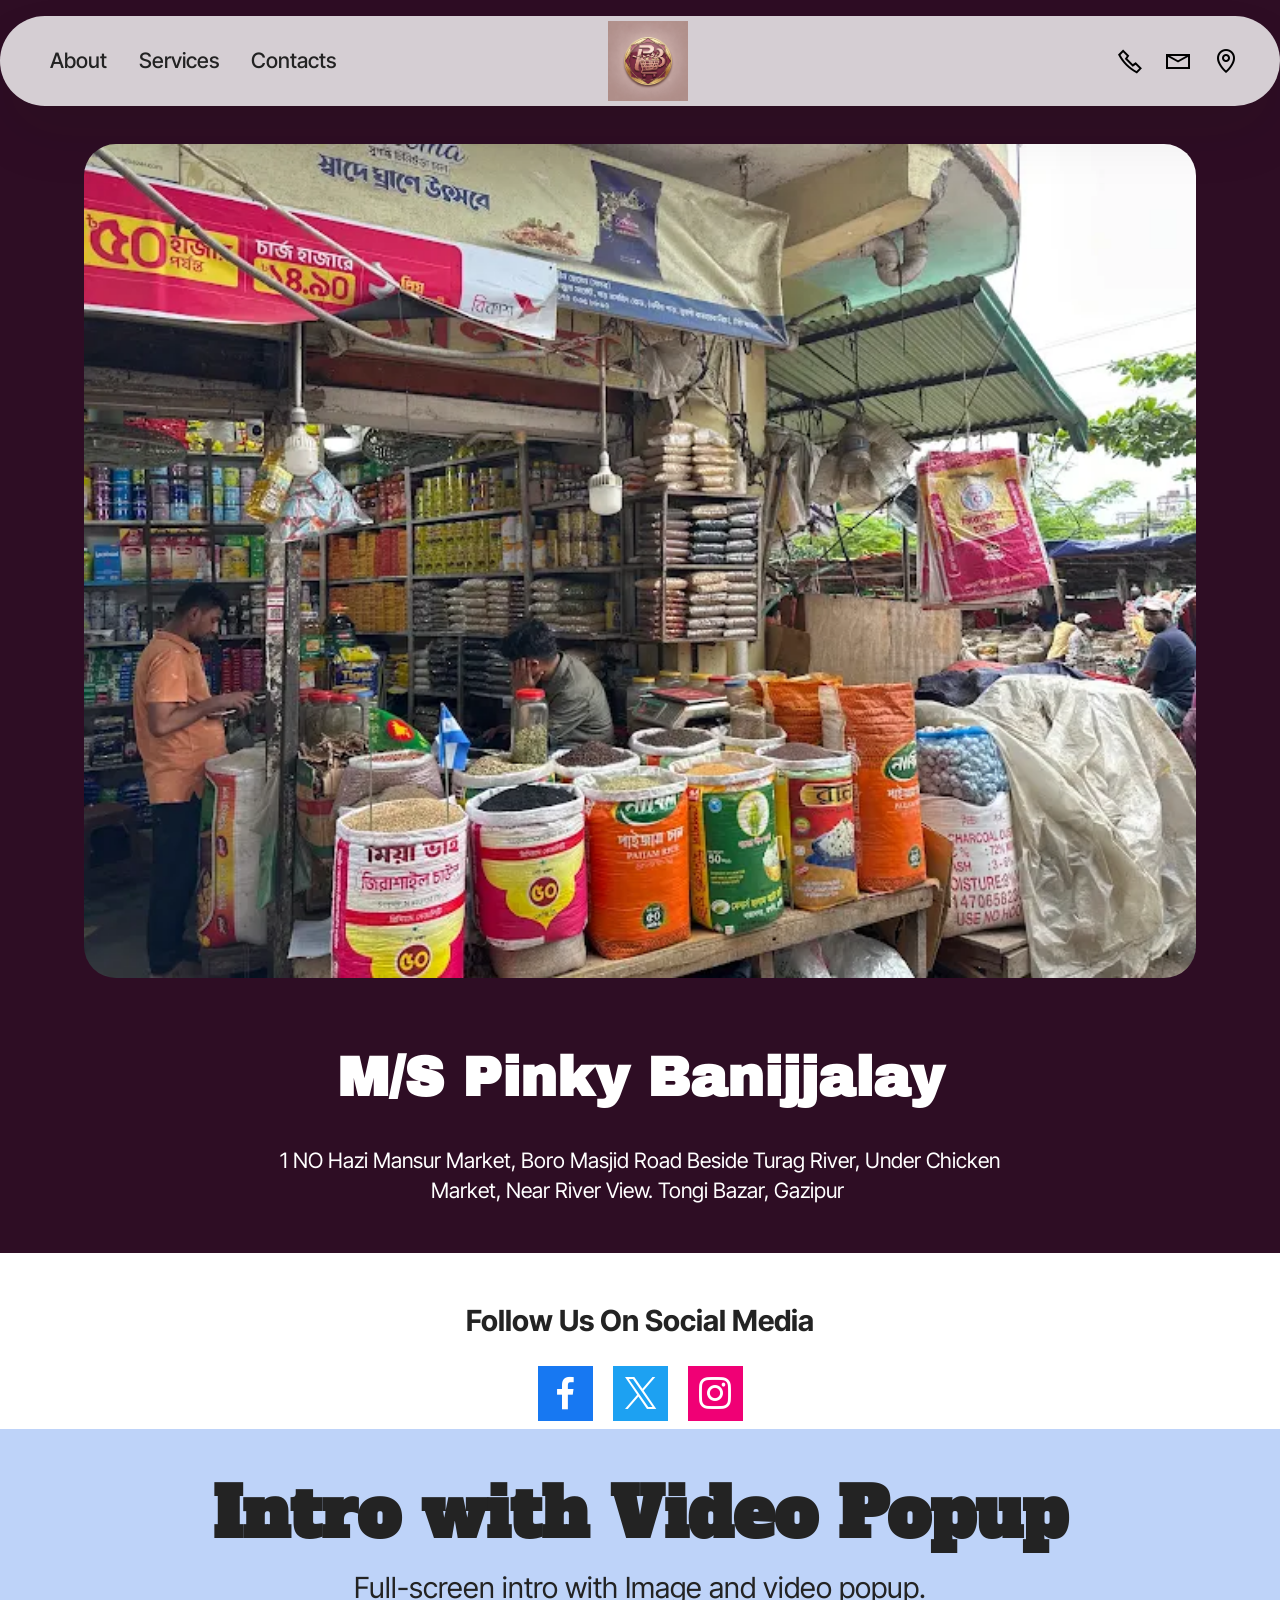
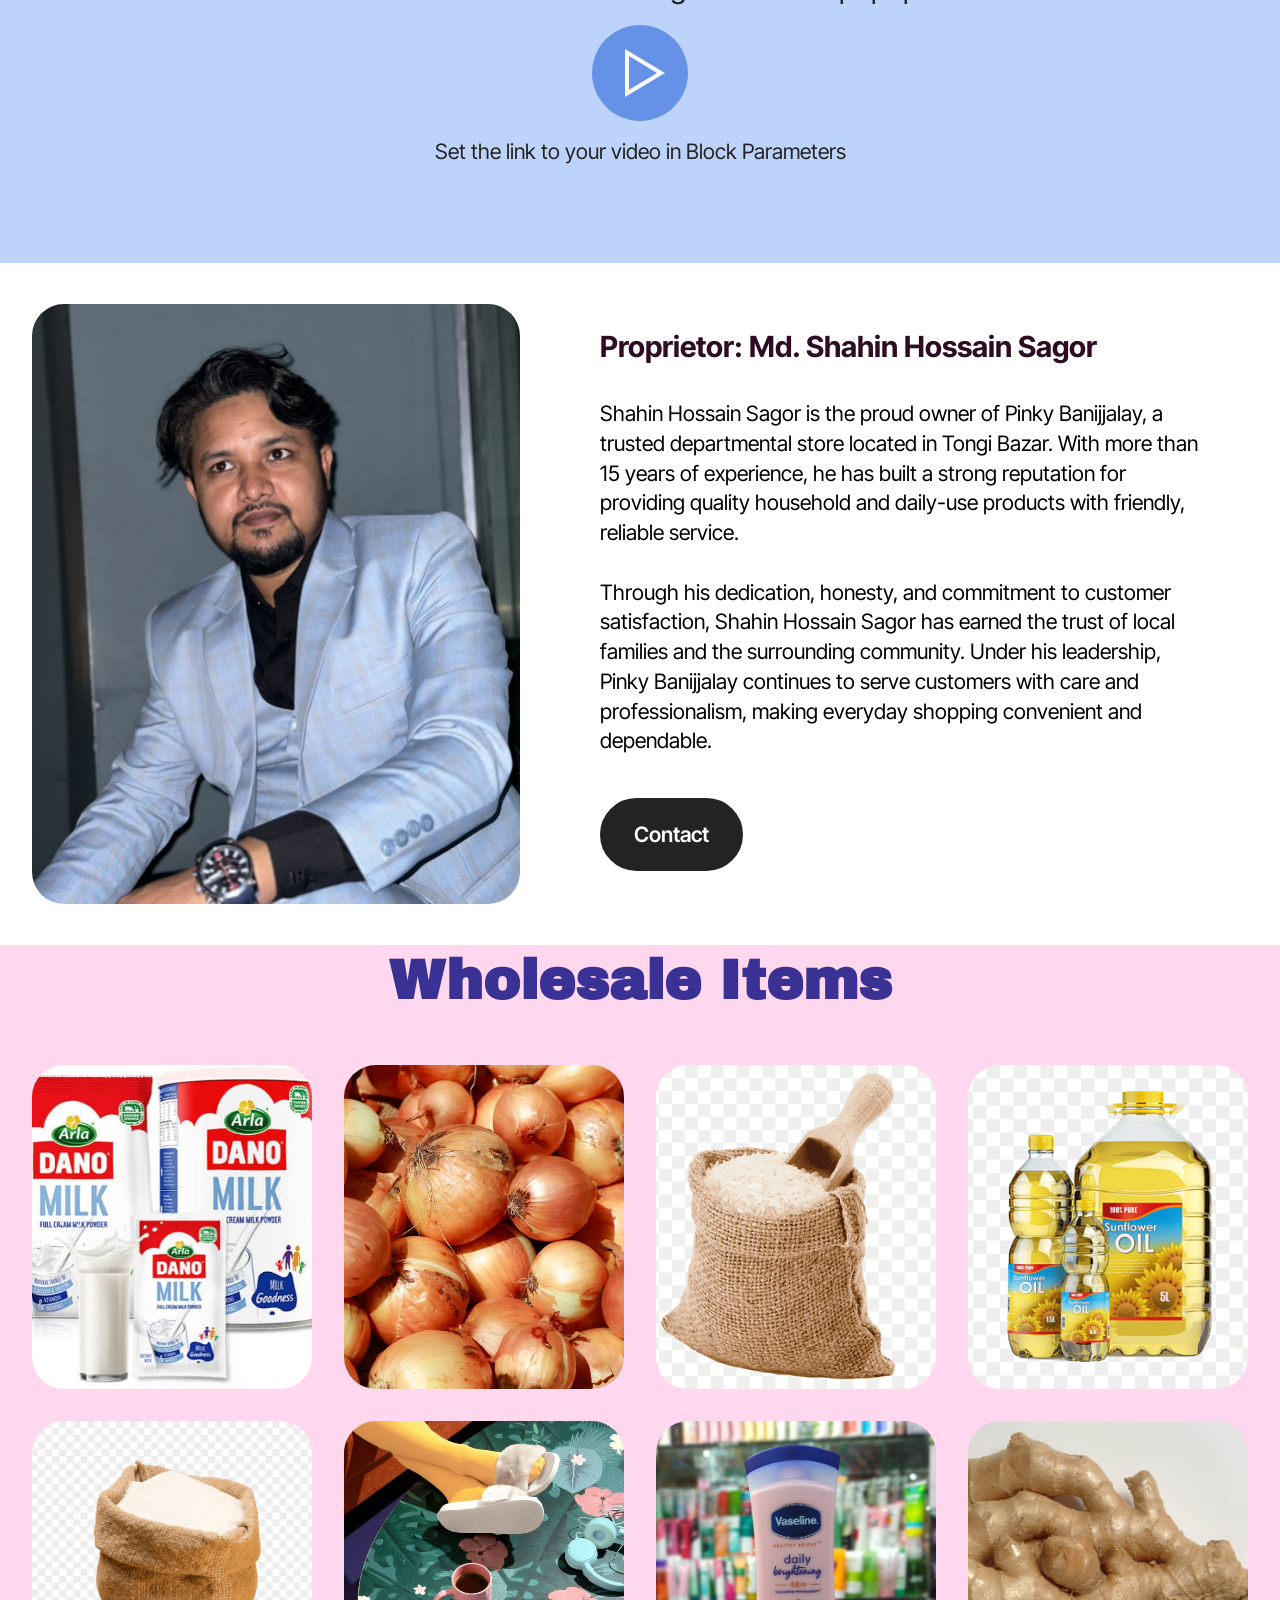
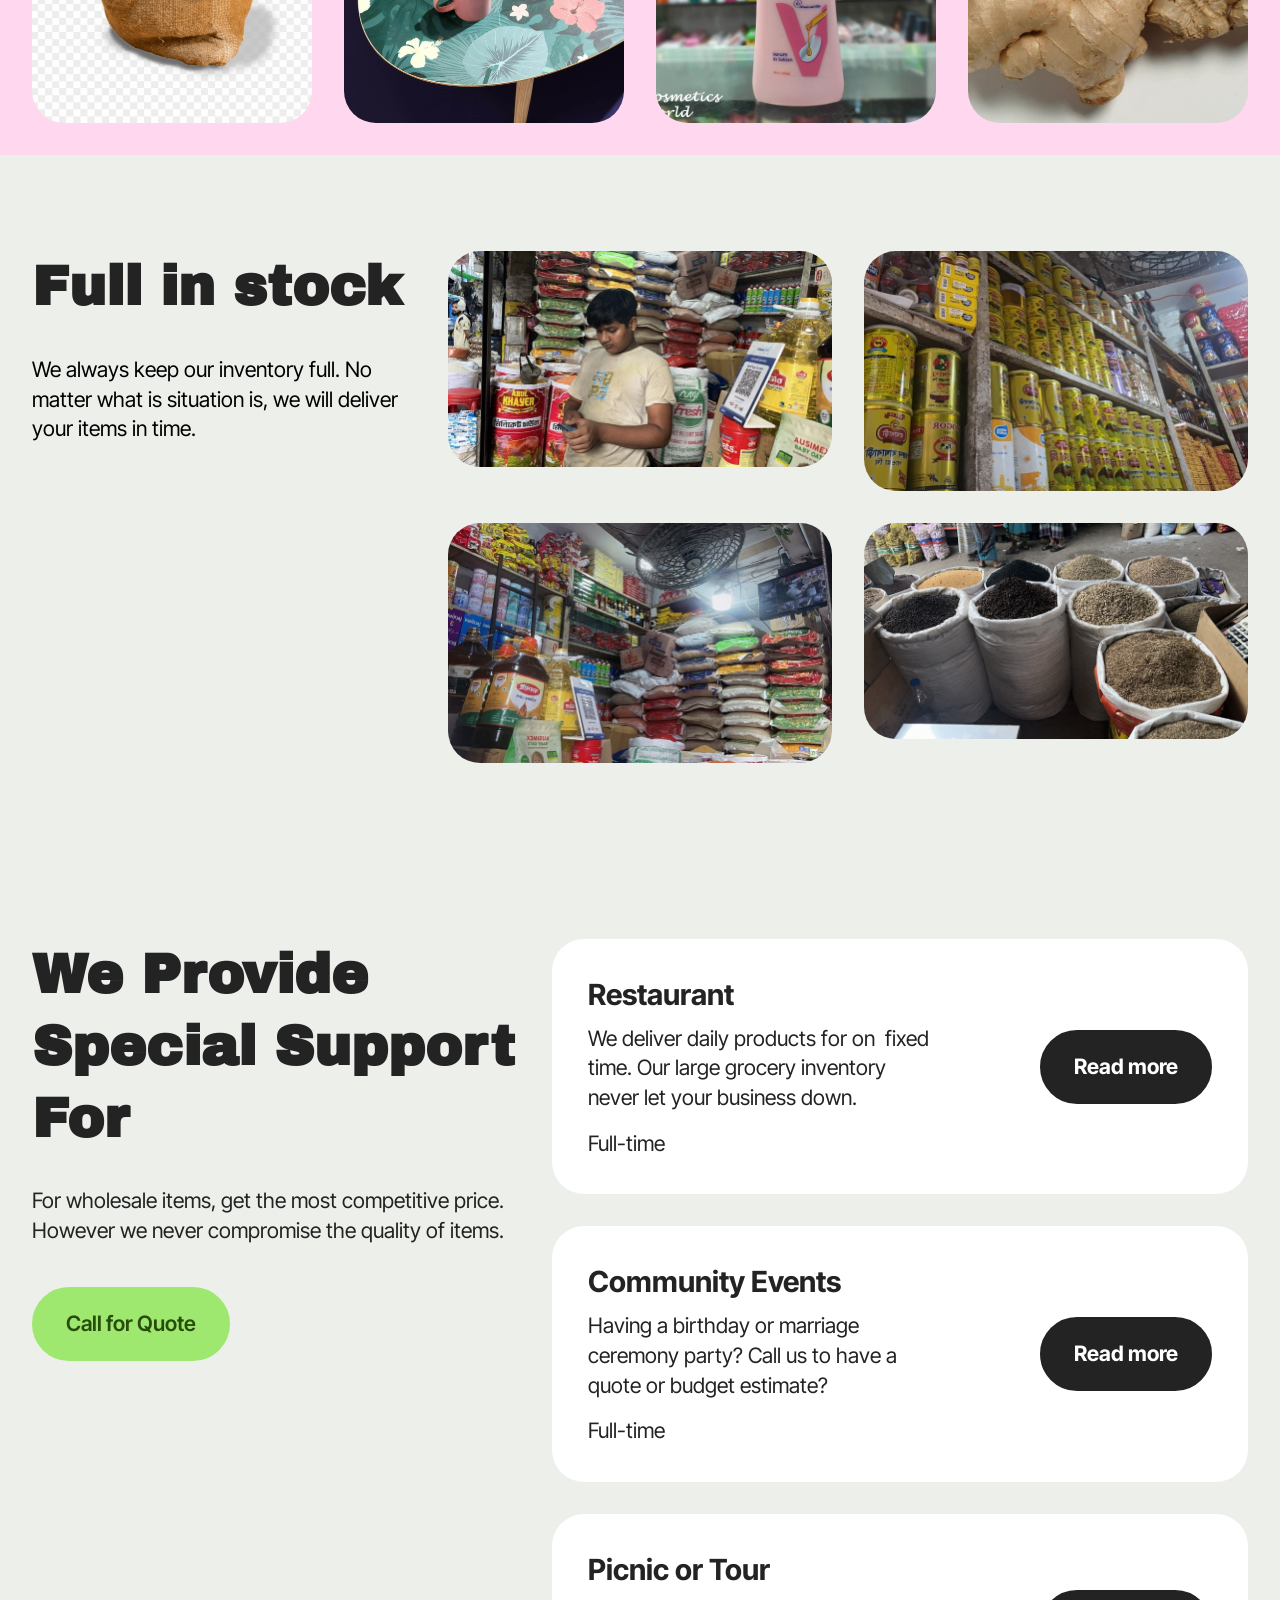
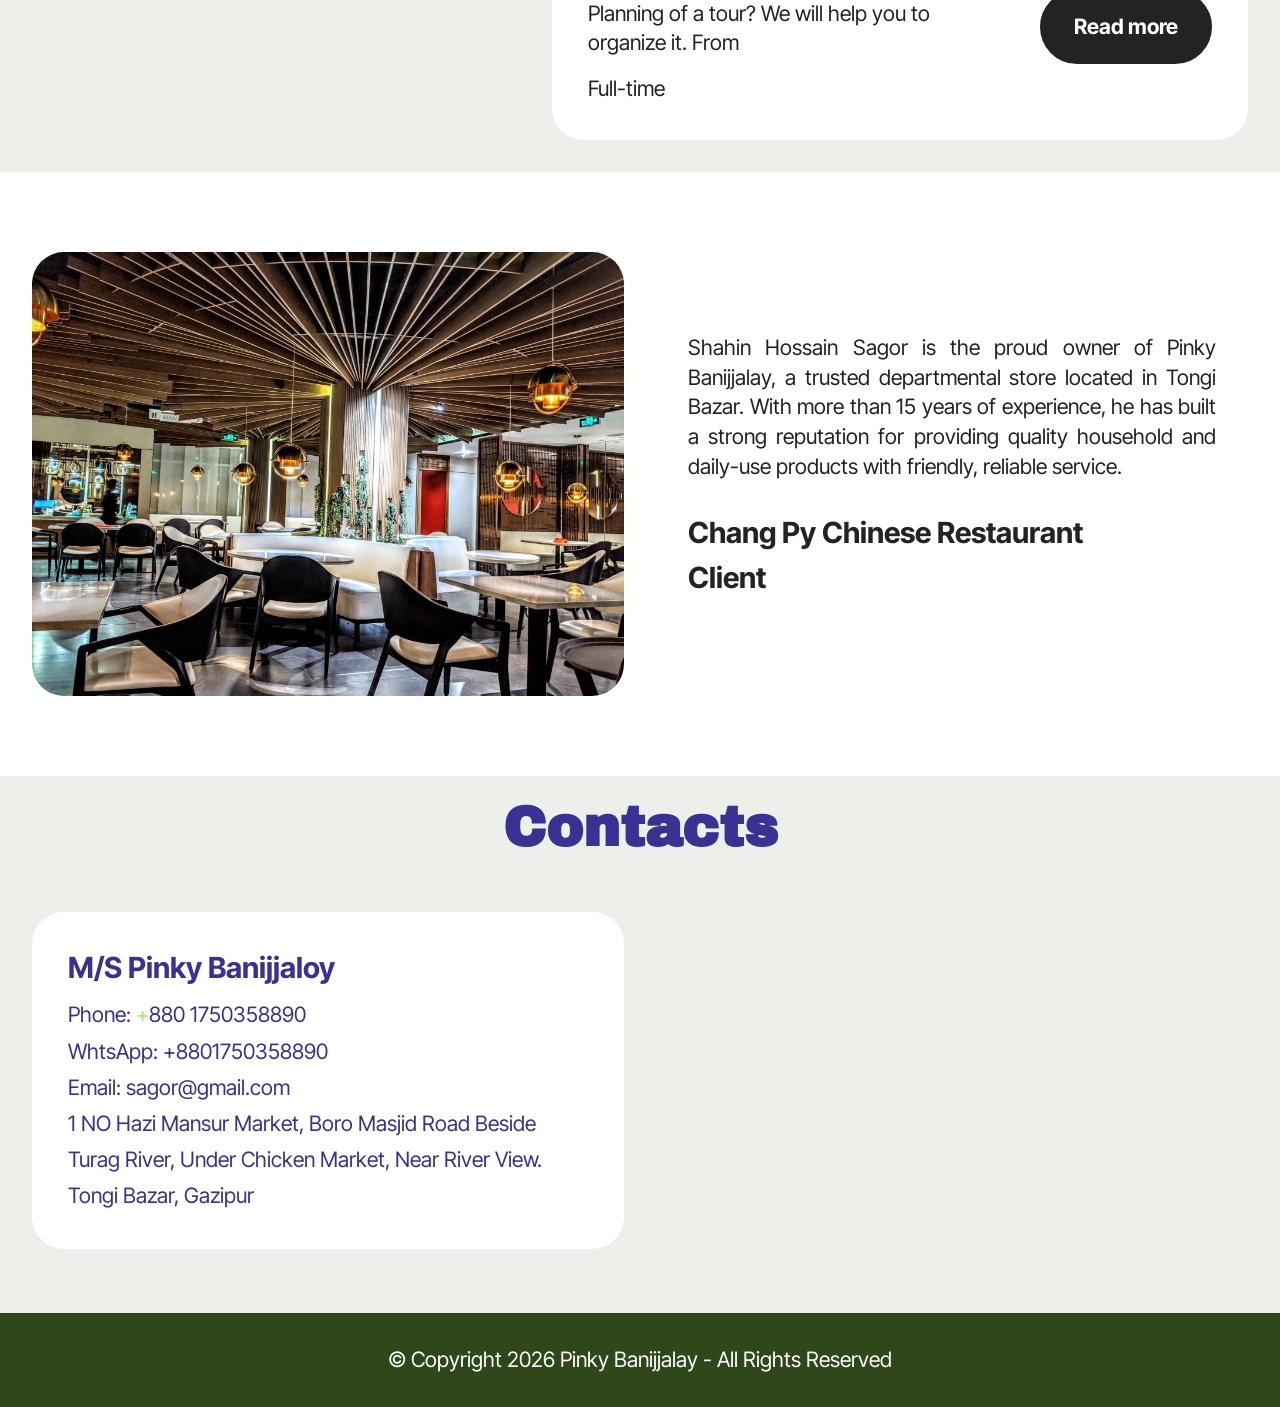
==== commit dd8e453c: "Update site references from Mobirise to Pinky Banijjalay" ====
--- a/index.html
+++ b/index.html
@@ -1,7 +1,7 @@
 <!DOCTYPE html>
 <html  >
 <head>
-  <!-- Site made with Mobirise Website Builder v6.1.12, https://mobirise.com -->
+  <!-- Site made with pinky banijjalay v6.1.12, https://mobirise.com -->
   <meta charset="UTF-8">
   <meta http-equiv="X-UA-Compatible" content="IE=edge">
   <meta name="generator" content="Mobirise v6.1.12, mobirise.com">
@@ -68,7 +68,7 @@
 					<a class="iconfont-wrapper" href="mailto:sagor@gmail.com">
 						<span class="p-2 mbr-iconfont mobi-mbri-letter mobi-mbri"></span>
 					</a>
-					<a class="iconfont-wrapper" href="https://mobiri.se">
+					<a class="iconfont-wrapper" href="">
 						<span class="p-2 mbr-iconfont mobi-mbri-map-pin mobi-mbri"></span>
 					</a>
 					
@@ -89,7 +89,7 @@
     <div class="row justify-content-center mb-4">
       <div class="col-12 col-lg-11">
         <div class="image-wrap">
-          <img src="assets/images/unnamed.webp" alt="Mobirise Website Builder">
+          <img src="assets/images/unnamed.webp" alt="pinky banijjalay">
         </div>
       </div>
     </div>
@@ -123,13 +123,13 @@
                 <h4 class="mbr-section-title align-center mb-3 mbr-fonts-style display-5"><strong>Follow Us On Social Media</strong></h4>
                 <div class="social-list align-center">
                    
-                    <a class="iconfont-wrapper bg-facebook m-2 " target="_blank" href="https://mobiri.se">
+                    <a class="iconfont-wrapper bg-facebook m-2 " target="_blank" href="#">
                             <span class="socicon-facebook socicon"></span>
                         </a>
-                        <a class="iconfont-wrapper bg-twitter m-2" href="https://mobiri.se" target="_blank">
+                        <a class="iconfont-wrapper bg-twitter m-2" href="#" target="_blank">
                             <span class="socicon-twitter socicon"></span>
                         </a>
-                        <a class="iconfont-wrapper bg-instagram m-2" href="https://mobiri.se" target="_blank">
+                        <a class="iconfont-wrapper bg-instagram m-2" href="" target="_blank">
                             <span class="socicon-instagram socicon"></span>
                         </a>
                         
@@ -235,7 +235,7 @@
         <div class="row mbr-gallery">
             <div class="col-12 col-md-6 col-lg-3 item gallery-image">
                 <div class="item-wrapper mb-3" data-toggle="modal" data-bs-toggle="modal" data-target="#vvC59OxDrP-modal" data-bs-target="#vvC59OxDrP-modal">
-                    <img class="w-100" src="assets/images/images-561x488.jpg" alt="Mobirise Website Builder" data-slide-to="0" data-bs-slide-to="0" data-target="#lb-vvC59OxDrP" data-bs-target="#lb-vvC59OxDrP">
+                    <img class="w-100" src="assets/images/images-561x488.jpg" alt="pinky banijjalay" data-slide-to="0" data-bs-slide-to="0" data-target="#lb-vvC59OxDrP" data-bs-target="#lb-vvC59OxDrP">
                     <div class="icon-wrapper">
                         <span class="mobi-mbri mobi-mbri-search mbr-iconfont mbr-iconfont-btn"></span>
                     </div>
@@ -244,7 +244,7 @@
             </div>
             <div class="col-12 col-md-6 col-lg-3 item gallery-image">
                 <div class="item-wrapper mb-3" data-toggle="modal" data-bs-toggle="modal" data-target="#vvC59OxDrP-modal" data-bs-target="#vvC59OxDrP-modal">
-                    <img class="w-100" src="assets/images/onion-72ea178-561x617.jpg" alt="Mobirise Website Builder" data-slide-to="1" data-bs-slide-to="1" data-target="#lb-vvC59OxDrP" data-bs-target="#lb-vvC59OxDrP">
+                    <img class="w-100" src="assets/images/onion-72ea178-561x617.jpg" alt="pinky banijjalay" data-slide-to="1" data-bs-slide-to="1" data-target="#lb-vvC59OxDrP" data-bs-target="#lb-vvC59OxDrP">
                     <div class="icon-wrapper">
                         <span class="mobi-mbri mobi-mbri-search mbr-iconfont mbr-iconfont-btn"></span>
                     </div>
@@ -253,7 +253,7 @@
             </div>
             <div class="col-12 col-md-6 col-lg-3 item gallery-image">
                 <div class="item-wrapper mb-3" data-toggle="modal" data-bs-toggle="modal" data-target="#vvC59OxDrP-modal" data-bs-target="#vvC59OxDrP-modal">
-                    <img class="w-100" src="assets/images/png-clipart-sack-of-rice-bag-rice-gunny-sack-hessian-fabric-jute-rice-sacks-food-photography-thumbnail201-348x375.png" alt="Mobirise Website Builder" data-slide-to="2" data-bs-slide-to="2" data-target="#lb-vvC59OxDrP" data-bs-target="#lb-vvC59OxDrP">
+                    <img class="w-100" src="assets/images/png-clipart-sack-of-rice-bag-rice-gunny-sack-hessian-fabric-jute-rice-sacks-food-photography-thumbnail201-348x375.png" alt="pinky banijjalay" data-slide-to="2" data-bs-slide-to="2" data-target="#lb-vvC59OxDrP" data-bs-target="#lb-vvC59OxDrP">
                     <div class="icon-wrapper">
                         <span class="mobi-mbri mobi-mbri-search mbr-iconfont mbr-iconfont-btn"></span>
                     </div>
@@ -262,7 +262,7 @@
             </div>
             <div class="col-12 col-md-6 col-lg-3 item gallery-image">
                 <div class="item-wrapper mb-3" data-toggle="modal" data-bs-toggle="modal" data-target="#vvC59OxDrP-modal" data-bs-target="#vvC59OxDrP-modal">
-                    <img class="w-100" src="assets/images/png-transparent-sunflower-oil-vegetable-oil-cooking-oil-bottle-three-bottles-of-sunflower-oil-kitchen-food-label-thumbnail-360x360.png" alt="Mobirise Website Builder" data-slide-to="3" data-bs-slide-to="3" data-target="#lb-vvC59OxDrP" data-bs-target="#lb-vvC59OxDrP">
+                    <img class="w-100" src="assets/images/png-transparent-sunflower-oil-vegetable-oil-cooking-oil-bottle-three-bottles-of-sunflower-oil-kitchen-food-label-thumbnail-360x360.png" alt="pinky banijjalay" data-slide-to="3" data-bs-slide-to="3" data-target="#lb-vvC59OxDrP" data-bs-target="#lb-vvC59OxDrP">
                     <div class="icon-wrapper">
                         <span class="mobi-mbri mobi-mbri-search mbr-iconfont mbr-iconfont-btn"></span>
                     </div>
@@ -271,7 +271,7 @@
             </div>
             <div class="col-12 col-md-6 col-lg-3 item gallery-image">
                 <div class="item-wrapper mb-3" data-toggle="modal" data-bs-toggle="modal" data-target="#vvC59OxDrP-modal" data-bs-target="#vvC59OxDrP-modal">
-                    <img class="w-100" src="assets/images/sugar-11527808815nb6me3jcou-561x574.png" alt="Mobirise Website Builder" data-slide-to="4" data-bs-slide-to="4" data-target="#lb-vvC59OxDrP" data-bs-target="#lb-vvC59OxDrP">
+                    <img class="w-100" src="assets/images/sugar-11527808815nb6me3jcou-561x574.png" alt="pinky banijjalay" data-slide-to="4" data-bs-slide-to="4" data-target="#lb-vvC59OxDrP" data-bs-target="#lb-vvC59OxDrP">
                     <div class="icon-wrapper">
                         <span class="mobi-mbri mobi-mbri-search mbr-iconfont mbr-iconfont-btn"></span>
                     </div>
@@ -280,7 +280,7 @@
             </div>
             <div class="col-12 col-md-6 col-lg-3 item gallery-image">
                 <div class="item-wrapper mb-3" data-toggle="modal" data-bs-toggle="modal" data-target="#vvC59OxDrP-modal" data-bs-target="#vvC59OxDrP-modal">
-                    <img class="w-100" src="assets/images/gallery05.jpg" alt="Mobirise Website Builder" data-slide-to="5" data-bs-slide-to="5" data-target="#lb-vvC59OxDrP" data-bs-target="#lb-vvC59OxDrP">
+                    <img class="w-100" src="assets/images/gallery05.jpg" alt="pinky banijjalay" data-slide-to="5" data-bs-slide-to="5" data-target="#lb-vvC59OxDrP" data-bs-target="#lb-vvC59OxDrP">
                     <div class="icon-wrapper">
                         <span class="mobi-mbri mobi-mbri-search mbr-iconfont mbr-iconfont-btn"></span>
                     </div>
@@ -288,7 +288,7 @@
                 
             </div><div class="col-12 col-md-6 col-lg-3 item gallery-image">
                 <div class="item-wrapper mb-3" data-toggle="modal" data-bs-toggle="modal" data-target="#vvC59OxDrP-modal" data-bs-target="#vvC59OxDrP-modal">
-                    <img class="w-100" src="assets/images/0c3761e85d434c8ab31bac0b33aac6ba.jpg-720x720q80-720x693.jpg" alt="Mobirise Website Builder" data-slide-to="6" data-bs-slide-to="6" data-target="#lb-vvC59OxDrP" data-bs-target="#lb-vvC59OxDrP">
+                    <img class="w-100" src="assets/images/0c3761e85d434c8ab31bac0b33aac6ba.jpg-720x720q80-720x693.jpg" alt="pinky banijjalay" data-slide-to="6" data-bs-slide-to="6" data-target="#lb-vvC59OxDrP" data-bs-target="#lb-vvC59OxDrP">
                     <div class="icon-wrapper">
                         <span class="mobi-mbri mobi-mbri-search mbr-iconfont mbr-iconfont-btn"></span>
                     </div>
@@ -296,7 +296,7 @@
                 
             </div><div class="col-12 col-md-6 col-lg-3 item gallery-image">
                 <div class="item-wrapper mb-3" data-toggle="modal" data-bs-toggle="modal" data-target="#vvC59OxDrP-modal" data-bs-target="#vvC59OxDrP-modal">
-                    <img class="w-100" src="assets/images/1-1600x899.jpg" alt="Mobirise Website Builder" data-slide-to="7" data-bs-slide-to="7" data-target="#lb-vvC59OxDrP" data-bs-target="#lb-vvC59OxDrP">
+                    <img class="w-100" src="assets/images/1-1600x899.jpg" alt="pinky banijjalay" data-slide-to="7" data-bs-slide-to="7" data-target="#lb-vvC59OxDrP" data-bs-target="#lb-vvC59OxDrP">
                     <div class="icon-wrapper">
                         <span class="mobi-mbri mobi-mbri-search mbr-iconfont mbr-iconfont-btn"></span>
                     </div>
@@ -314,26 +314,26 @@
                         <div class="carousel slide carousel-fade" data-pause="false" data-bs-pause="false" id="lb-vvC59OxDrP" data-ride="carousel" data-bs-ride="carousel" data-interval="5000" data-bs-interval="5000">
                             <div class="carousel-inner">
                                 <div class="carousel-item active">
-                                    <img class="d-block w-100" src="assets/images/images-561x488.jpg" alt="Mobirise Website Builder">
+                                    <img class="d-block w-100" src="assets/images/images-561x488.jpg" alt="pinky banijjalay">
                                 </div>
                                 <div class="carousel-item">
-                                    <img class="d-block w-100" src="assets/images/onion-72ea178-561x617.jpg" alt="Mobirise Website Builder">
+                                    <img class="d-block w-100" src="assets/images/onion-72ea178-561x617.jpg" alt="pinky banijjalay">
                                 </div>
                                 <div class="carousel-item">
-                                    <img class="d-block w-100" src="assets/images/png-clipart-sack-of-rice-bag-rice-gunny-sack-hessian-fabric-jute-rice-sacks-food-photography-thumbnail201-348x375.png" alt="Mobirise Website Builder">
+                                    <img class="d-block w-100" src="assets/images/png-clipart-sack-of-rice-bag-rice-gunny-sack-hessian-fabric-jute-rice-sacks-food-photography-thumbnail201-348x375.png" alt="pinky banijjalay">
                                 </div>
                                 <div class="carousel-item">
-                                    <img class="d-block w-100" src="assets/images/png-transparent-sunflower-oil-vegetable-oil-cooking-oil-bottle-three-bottles-of-sunflower-oil-kitchen-food-label-thumbnail-360x360.png" alt="Mobirise Website Builder">
+                                    <img class="d-block w-100" src="assets/images/png-transparent-sunflower-oil-vegetable-oil-cooking-oil-bottle-three-bottles-of-sunflower-oil-kitchen-food-label-thumbnail-360x360.png" alt="pinky banijjalay">
                                 </div>
                                 <div class="carousel-item">
-                                    <img class="d-block w-100" src="assets/images/sugar-11527808815nb6me3jcou-561x574.png" alt="Mobirise Website Builder">
+                                    <img class="d-block w-100" src="assets/images/sugar-11527808815nb6me3jcou-561x574.png" alt="pinky banijjalay">
                                 </div>
                                 <div class="carousel-item">
-                                    <img class="d-block w-100" src="assets/images/gallery05.jpg" alt="Mobirise Website Builder">
+                                    <img class="d-block w-100" src="assets/images/gallery05.jpg" alt="pinky banijjalay">
                                 </div><div class="carousel-item">
-                                    <img class="d-block w-100" src="assets/images/0c3761e85d434c8ab31bac0b33aac6ba.jpg-720x720q80-720x693.jpg" alt="Mobirise Website Builder">
+                                    <img class="d-block w-100" src="assets/images/0c3761e85d434c8ab31bac0b33aac6ba.jpg-720x720q80-720x693.jpg" alt="pinky banijjalay">
                                 </div><div class="carousel-item">
-                                    <img class="d-block w-100" src="assets/images/1-1600x899.jpg" alt="Mobirise Website Builder">
+                                    <img class="d-block w-100" src="assets/images/1-1600x899.jpg" alt="pinky banijjalay">
                                 </div>
                                 
                                 
@@ -386,7 +386,7 @@
         <div class="item features-image col-12 col-md-6 col-lg-6 active">
           <div class="item-wrapper">
             <div class="item-img">
-              <img src="assets/images/img-20260918-wa0002-770x433.jpg" alt="Mobirise Website Builder" title="" data-slide-to="0" data-bs-slide-to="0">
+              <img src="assets/images/img-20260918-wa0002-770x433.jpg" alt="pinky banijjalay" title="" data-slide-to="0" data-bs-slide-to="0">
             </div>
             
           </div>
@@ -395,7 +395,7 @@
         <div class="item features-image col-12 col-md-6 col-lg-6 active">
           <div class="item-wrapper">
             <div class="item-img">
-              <img src="assets/images/img-20260918-wa0004-770x481.jpg" alt="Mobirise Website Builder" title="" data-slide-to="1" data-bs-slide-to="1">
+              <img src="assets/images/img-20260918-wa0004-770x481.jpg" alt="pinky banijjalay" title="" data-slide-to="1" data-bs-slide-to="1">
             </div>
             
           </div>
@@ -403,14 +403,14 @@
         <div class="item features-image col-12 col-md-6 col-lg-6 active">
           <div class="item-wrapper">
             <div class="item-img">
-              <img src="assets/images/img-20260918-wa0005-770x481.jpg" alt="Mobirise Website Builder" title="" data-slide-to="2" data-bs-slide-to="2">
+              <img src="assets/images/img-20260918-wa0005-770x481.jpg" alt="pinky banijjalay" title="" data-slide-to="2" data-bs-slide-to="2">
             </div>
             
           </div>
         </div><div class="item features-image col-12 col-md-6 col-lg-6 active">
           <div class="item-wrapper">
             <div class="item-img">
-              <img src="assets/images/img-20260918-wa0003-1600x900.jpg" alt="Mobirise Website Builder" title="" data-slide-to="3" data-bs-slide-to="3">
+              <img src="assets/images/img-20260918-wa0003-1600x900.jpg" alt="pinky banijjalay" title="" data-slide-to="3" data-bs-slide-to="3">
             </div>
             
           </div>
@@ -431,7 +431,7 @@
         <h3 class="mbr-section-maintitle mbr-fonts-style mb-4 display-2"><strong>We Provide Special&nbsp;</strong><strong>Support For</strong></h3>
         <p class="mbr-section-maintext mbr-fonts-style mb-4 display-7">For wholesale items, get the most competitive price. However we never compromise the quality of items.</p>
 
-        <div class="mbr-section-btn btn-move"><a class="btn btn-primary display-7" href="https://mobiri.se">Call for Quote</a></div>
+        <div class="mbr-section-btn btn-move"><a class="btn btn-primary display-7" href="">Call for Quote</a></div>
       </div>
 
       <div class="col-lg-7">
@@ -450,7 +450,7 @@
 
               <div class="col-md-5">
                 <div class="mbr-section-btn align-right">
-                  <a class="btn btn-black display-7" href="https://mobiri.se"><strong>Read
+                  <a class="btn btn-black display-7" href=""><strong>Read
                       more</strong></a>
                 </div>
               </div>
@@ -472,7 +472,7 @@
 
               <div class="col-md-5">
                 <div class="mbr-section-btn align-right">
-                  <a class="btn btn-black display-7" href="https://mobiri.se"><strong>Read
+                  <a class="btn btn-black display-7" href=""><strong>Read
                       more</strong></a>
                 </div>
               </div>
@@ -494,7 +494,7 @@
 
               <div class="col-md-5">
                 <div class="mbr-section-btn align-right">
-                  <a class="btn btn-black display-7" href="https://mobiri.se"><strong>Read
+                  <a class="btn btn-black display-7" href=""><strong>Read
                       more</strong></a>
                 </div>
               </div>
@@ -516,7 +516,7 @@
         <div class="row align-items-center">
             <div class="col-12 col-md-6">
                 <div class="image-wrapper">
-                    <img src="assets/images/r-1008x756.jpg" alt="Mobirise Website Builder">
+                    <img src="assets/images/r-1008x756.jpg" alt="pinky banijjalay">
                 </div>
             </div>
             <div class="col-12 col-md">
@@ -579,12 +579,12 @@
         <div class="media-container-row align-center mbr-white">
             <div class="col-12">
                 <p class="mbr-text mb-0 mbr-fonts-style display-7">
-                    © Copyright 2025 Mobirise - All Rights Reserved
+                    © Copyright 2026 Pinky Banijjalay - All Rights Reserved
                 </p>
             </div>
         </div>
     </div>
-</section><section class="display-7" style="padding: 0;align-items: center;justify-content: center;flex-wrap: wrap;    align-content: center;display: flex;position: relative;height: 4rem;"><a href="https://mobiri.se/" style="flex: 1 1;height: 4rem;position: absolute;width: 100%;z-index: 1;"><img alt="" style="height: 4rem;" src="[data-uri]"></a><p style="margin: 0;text-align: center;" class="display-7">&#8204;</p><a style="z-index:1" href="https://mobirise.com/builder/ai-website-maker.html">Free AI Website Maker</a></section><script src="assets/bootstrap/js/bootstrap.bundle.min.js"></script>  <script src="assets/smoothscroll/smooth-scroll.js"></script>  <script src="assets/ytplayer/index.js"></script>  <script src="assets/dropdown/js/navbar-dropdown.js"></script>  <script src="assets/playervimeo/vimeo_player.js"></script>  <script src="assets/theme/js/script.js"></script>  
+</section> 
   
   
 </body>
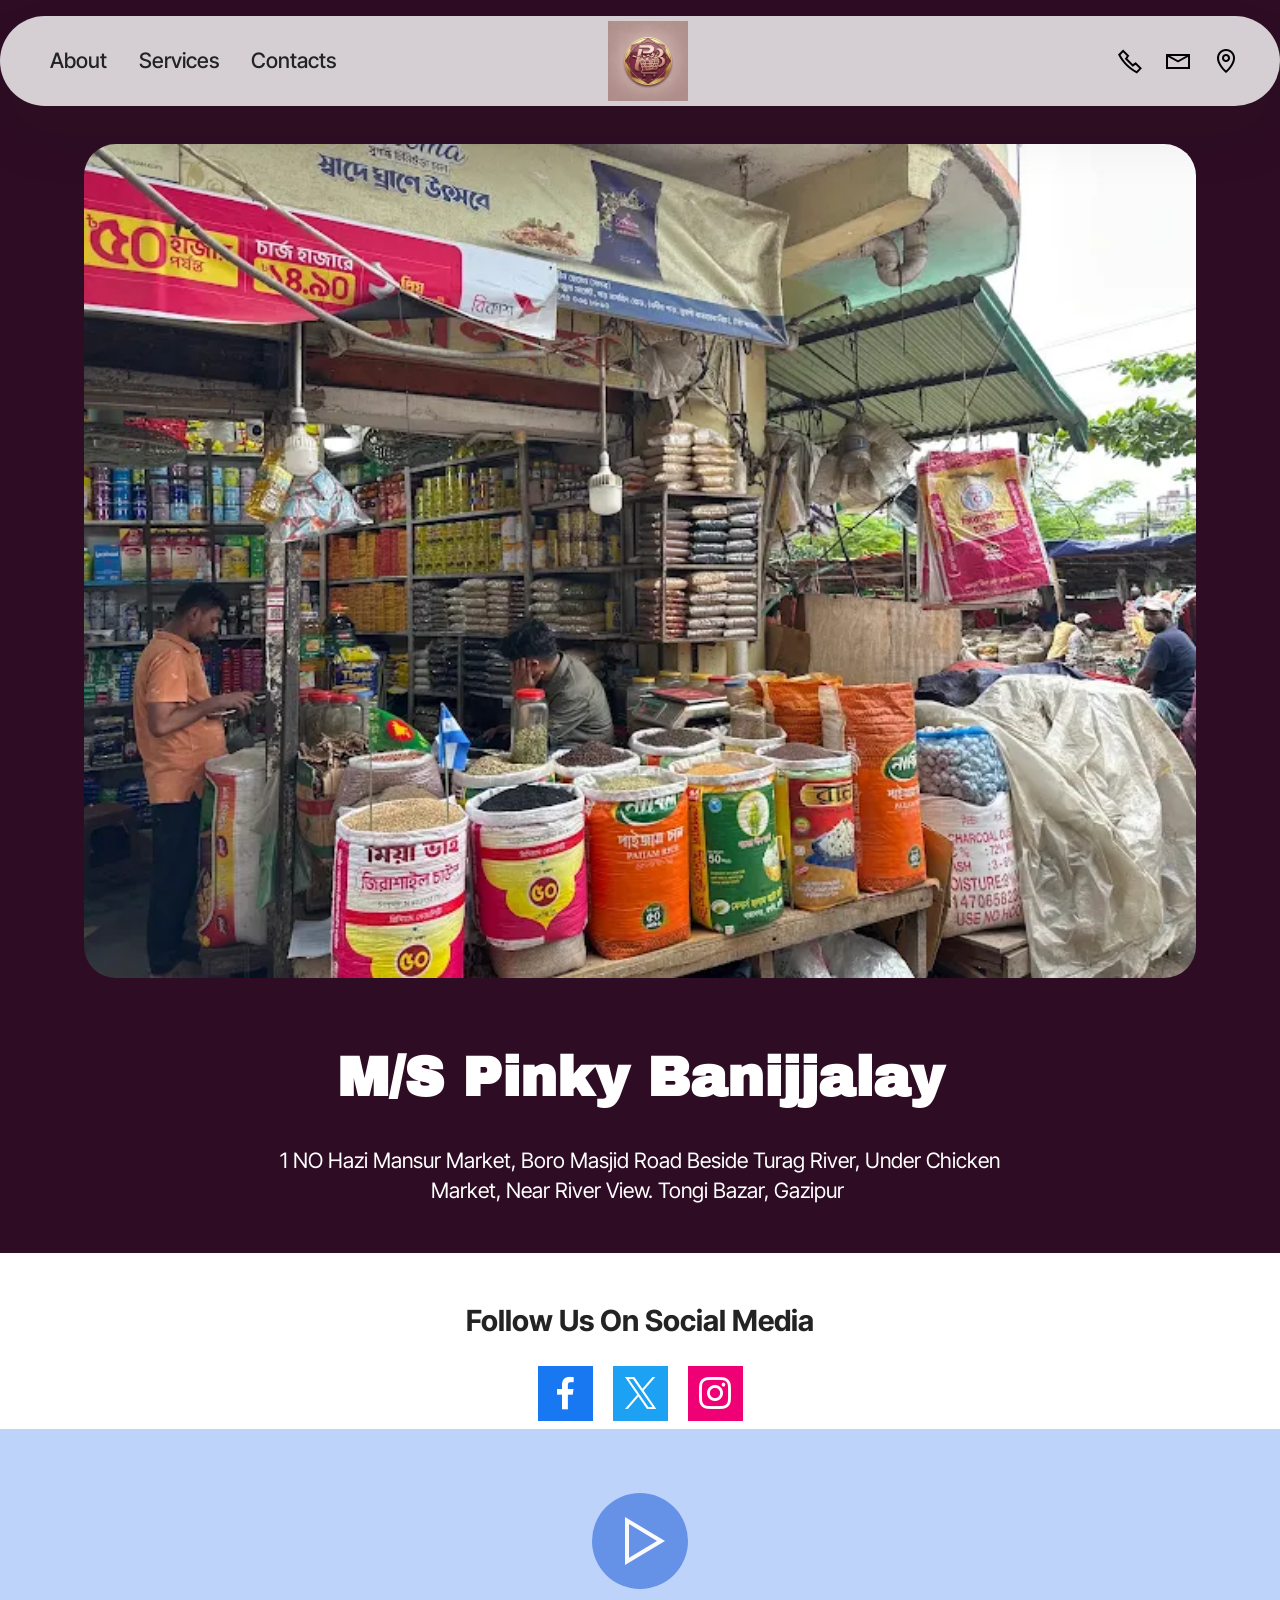
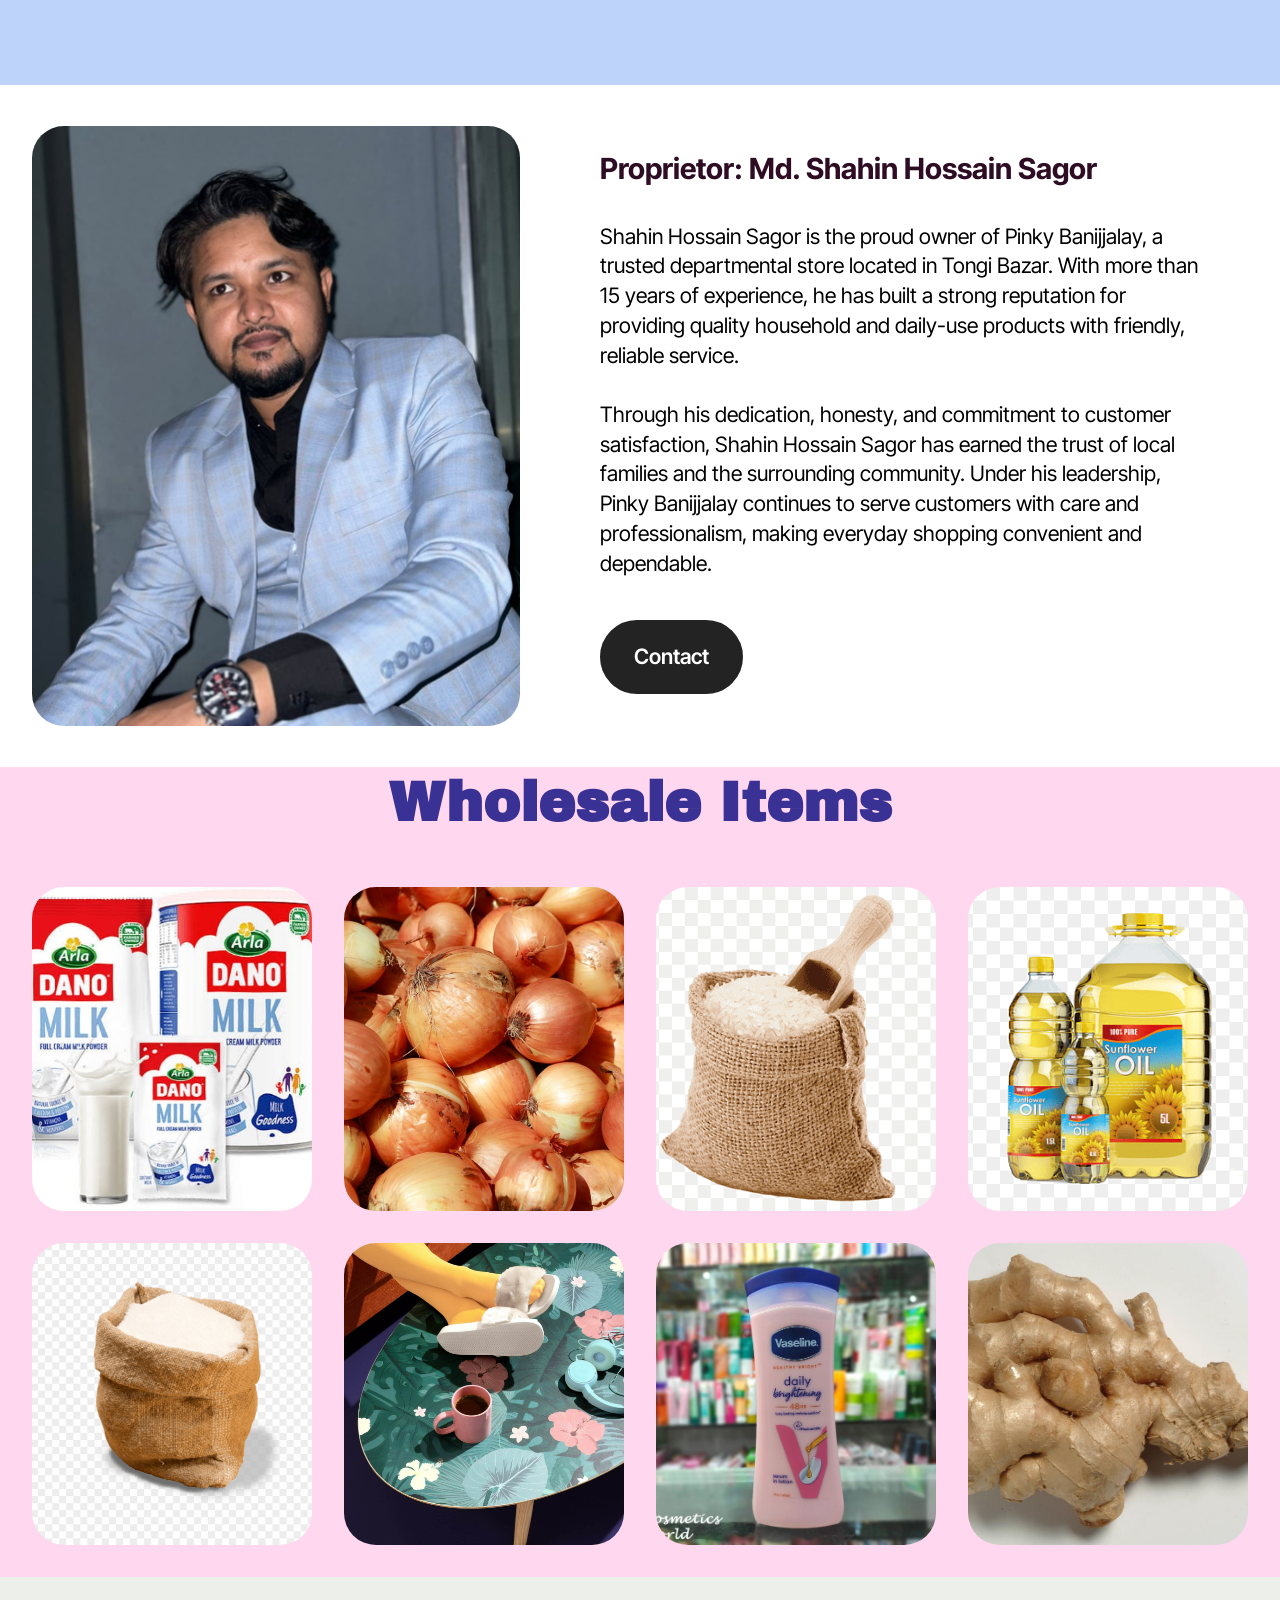
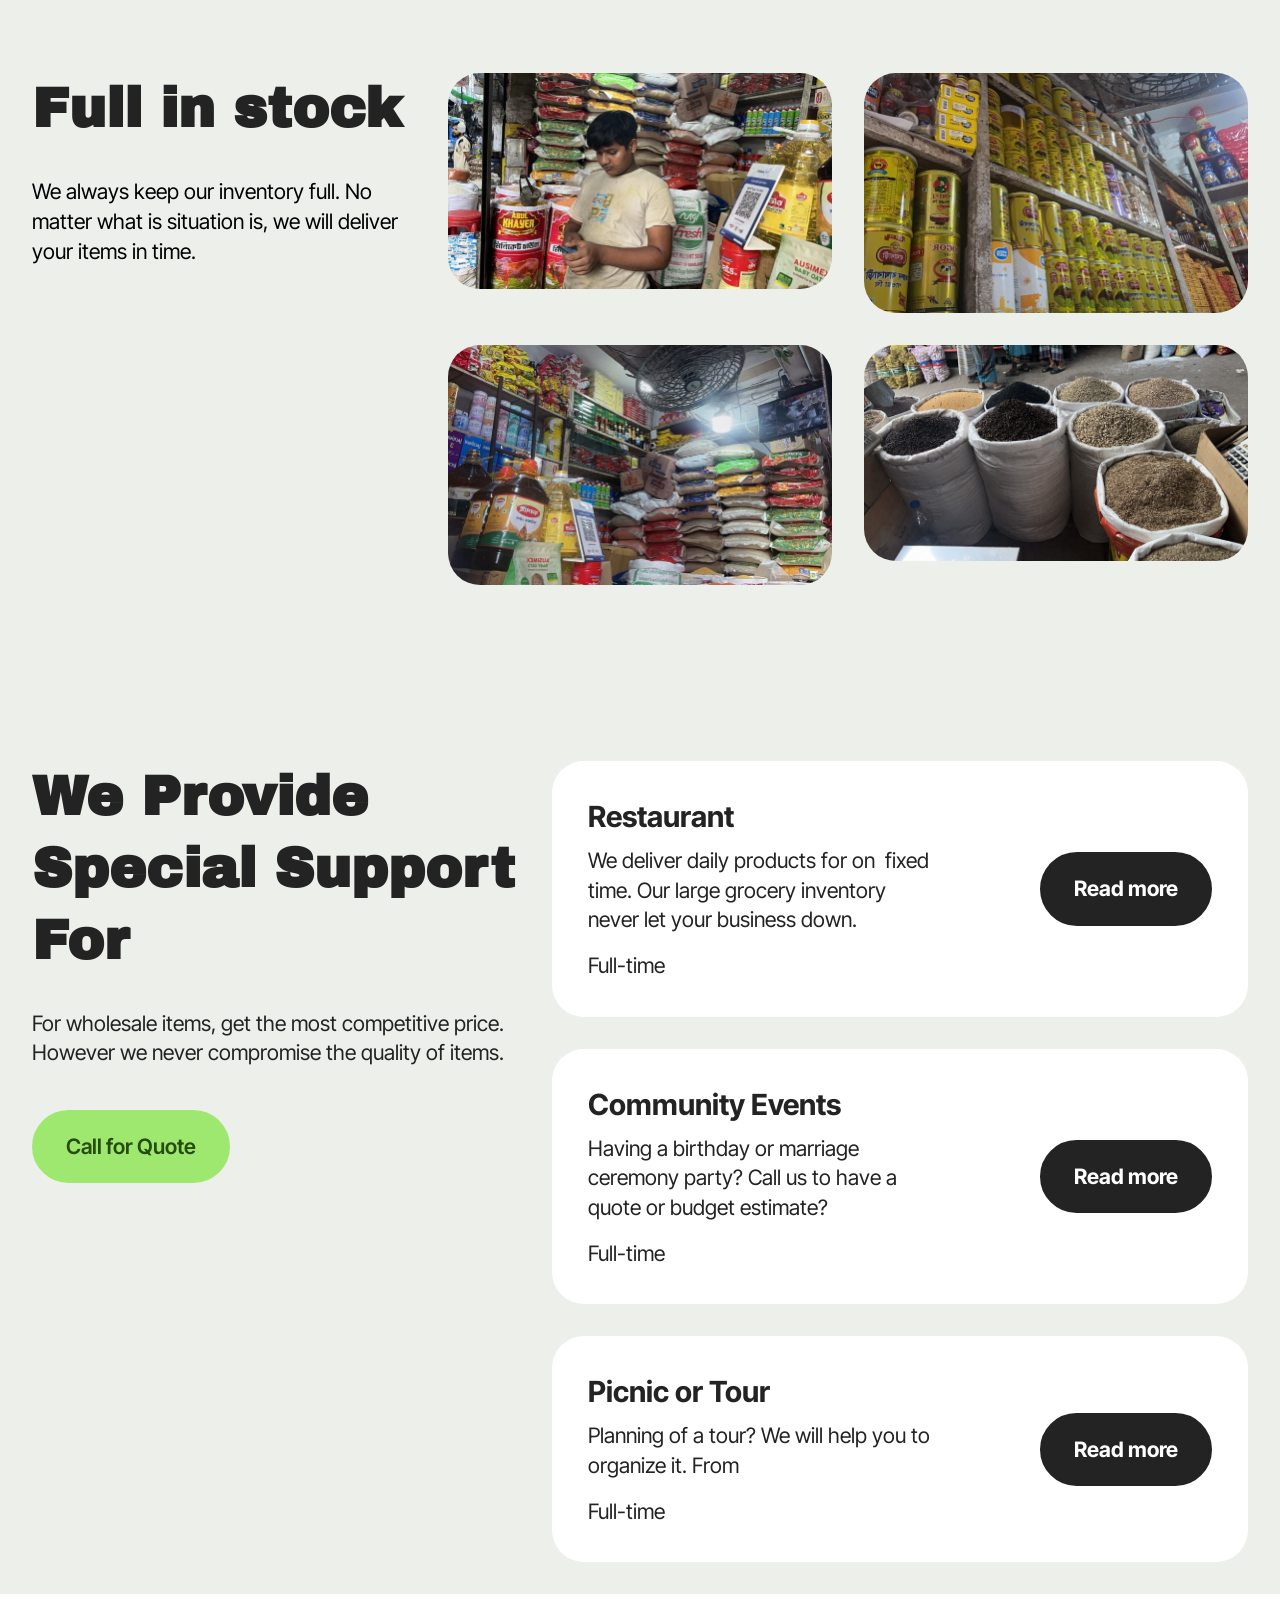
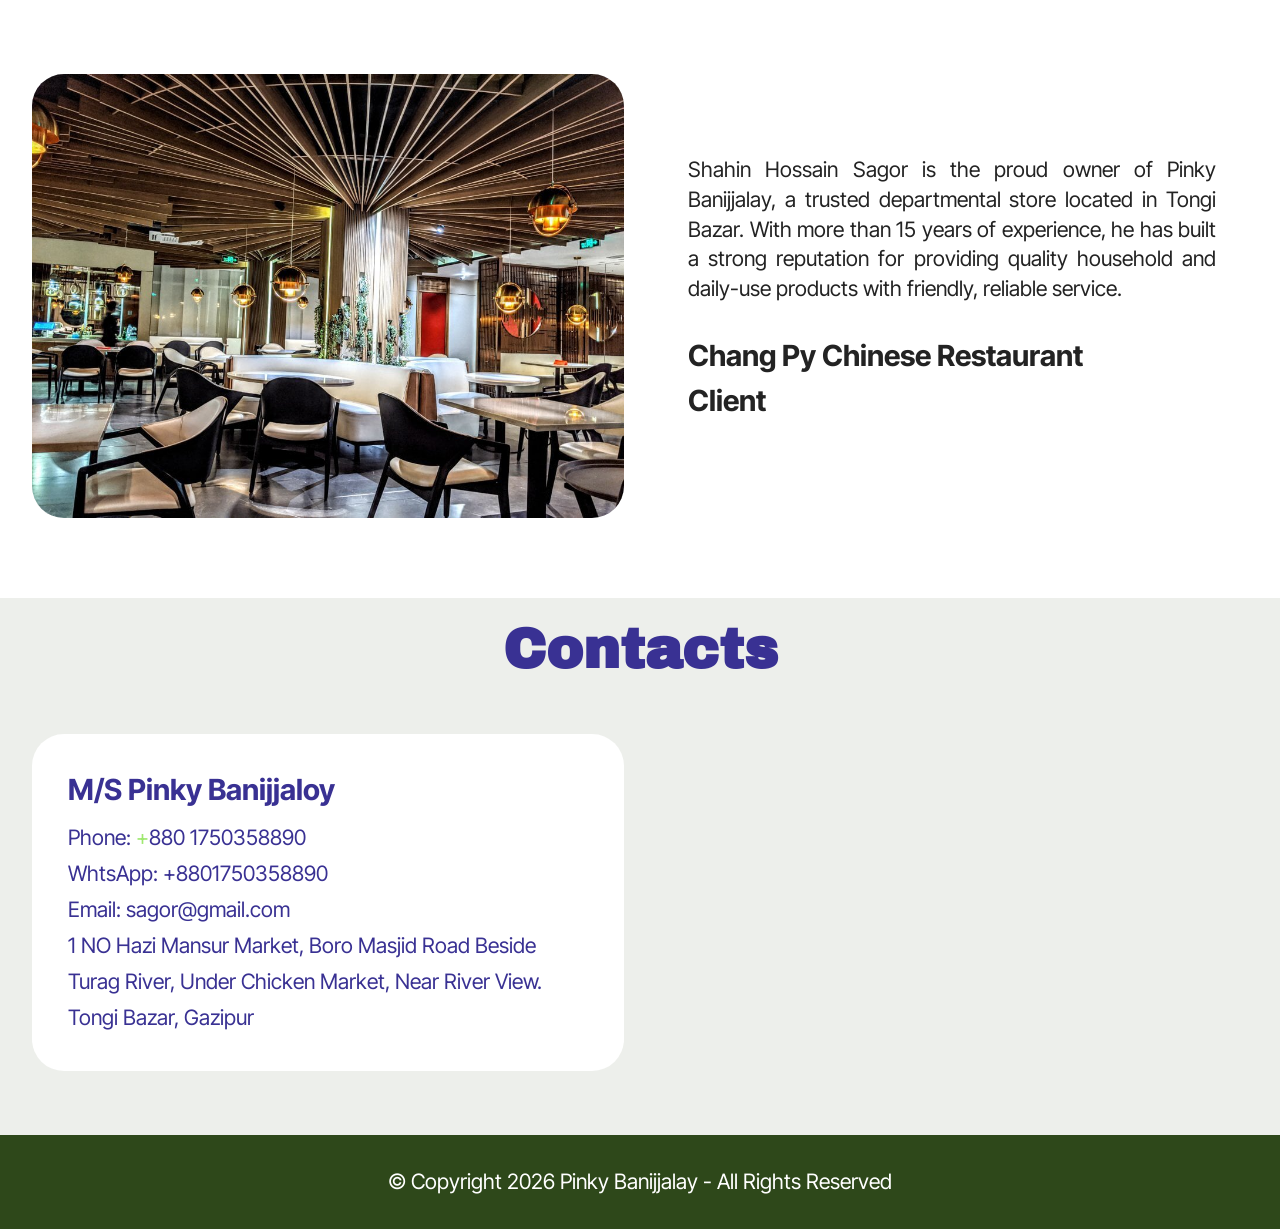
==== commit 1bf6427e: "Update video link and remove text in index.html" ====
--- a/index.html
+++ b/index.html
@@ -156,10 +156,10 @@
         <div class="row justify-content-md-center">
             <div class="col-md-10">
                 <h1 class="mbr-section-title mb-3 mbr-fonts-style display-1">
-                    <strong>Intro with Video Popup</strong>
+                    <strong></strong>
                 </h1>
                 <p class="mbr-text mb-3 mbr-fonts-style display-5">
-                    Full-screen intro with Image and video popup.
+                    
                 </p>
                 <div class="mbr-media mb-3 show-modal" data-modal=".modalWindow">
                     <div class="icon-wrapper">
@@ -167,7 +167,7 @@
                     </div>
                 </div>
                 <p class="icon-description mb-3 mbr-fonts-style display-7">
-                    Set the link to your video in Block Parameters
+                    
                 </p>
             </div>
         </div>
@@ -177,7 +177,7 @@
             <div class="modalWindow-container">
                 <div class="modalWindow-video-container">
                     <div class="modalWindow-video">
-                        <iframe width="100%" height="100%" frameborder="0" allowfullscreen="1" data-src="https://youtu.be/w6UvX6YGK8o"></iframe>
+                        <iframe width="100%" height="100%" frameborder="0" allowfullscreen="1" data-src="https://www.youtube.com/watch?v=w6UvX6YGK8o"></iframe>
                     </div>
                     <a class="close" role="button" data-dismiss="modal" data-bs-dismiss="modal">
                         <span aria-hidden="true" class="mbr-iconfont mobi-mbri-close mobi-mbri closeModal"></span>
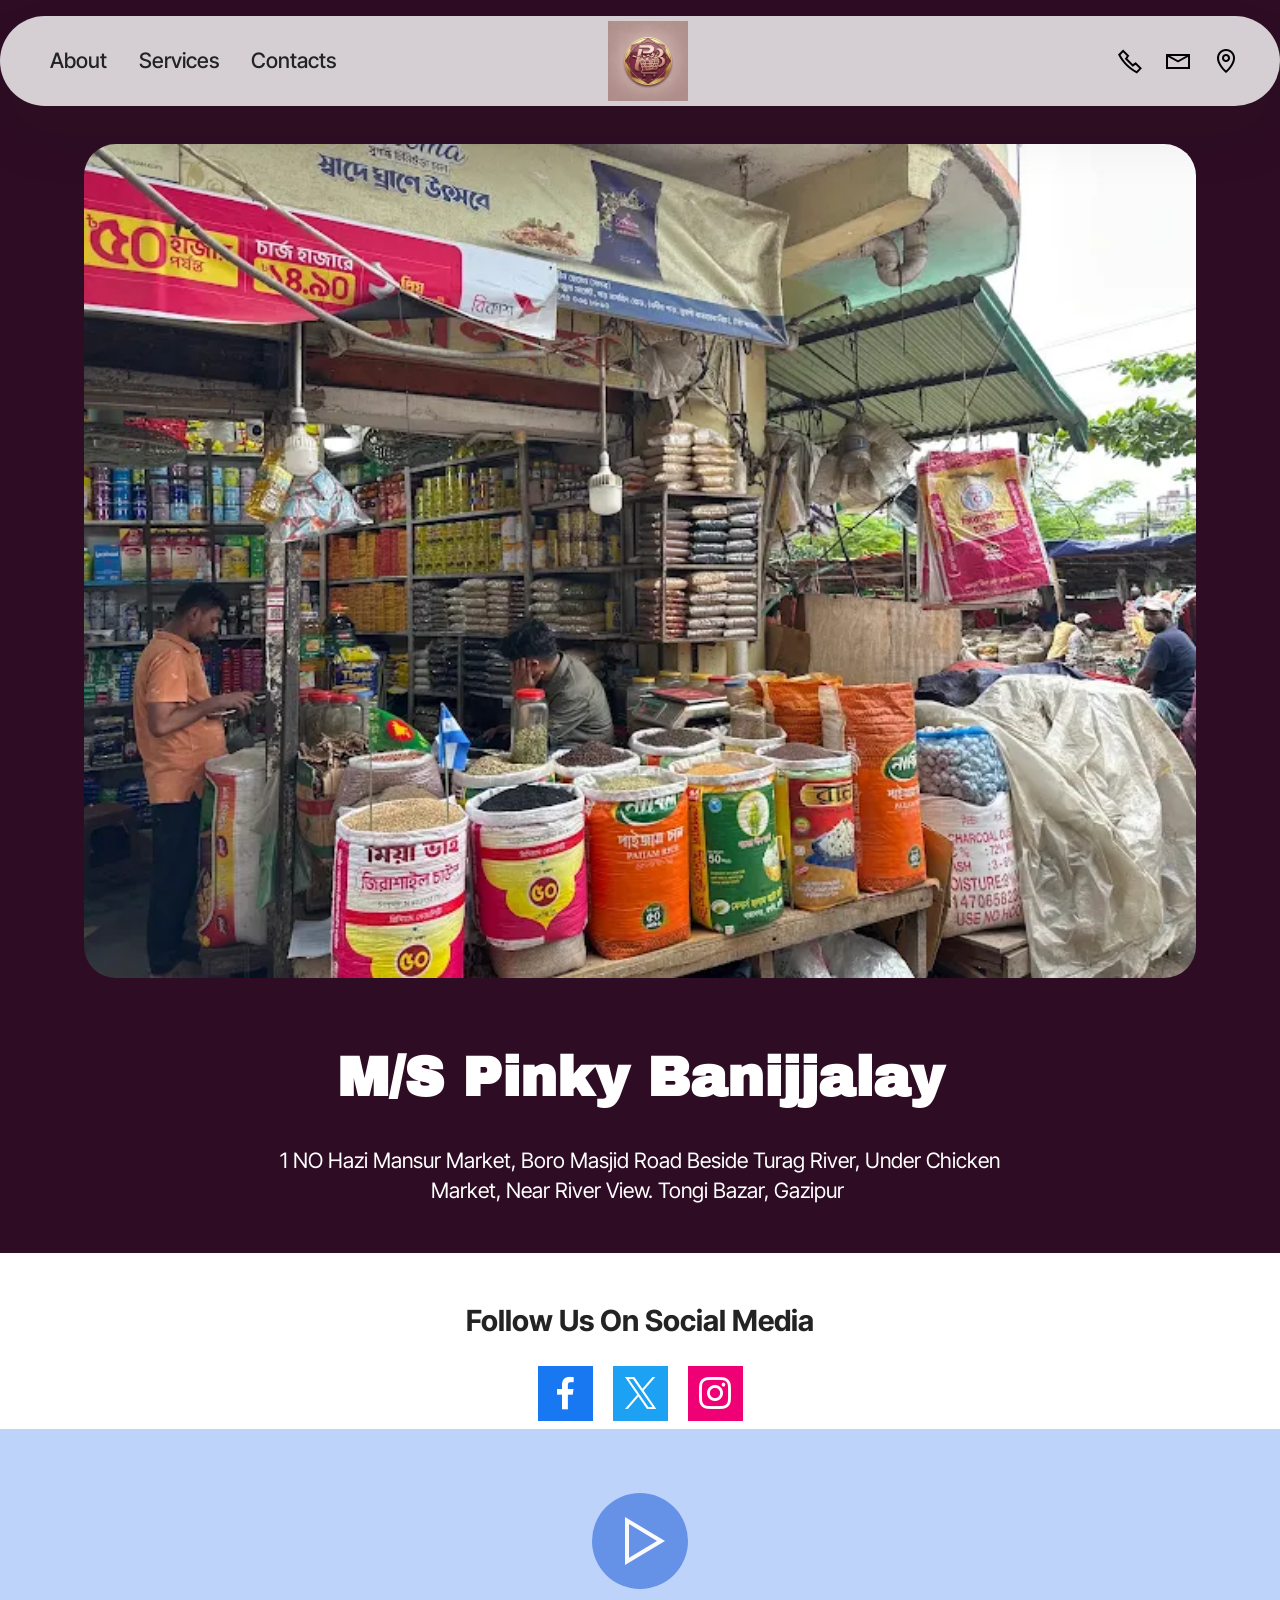
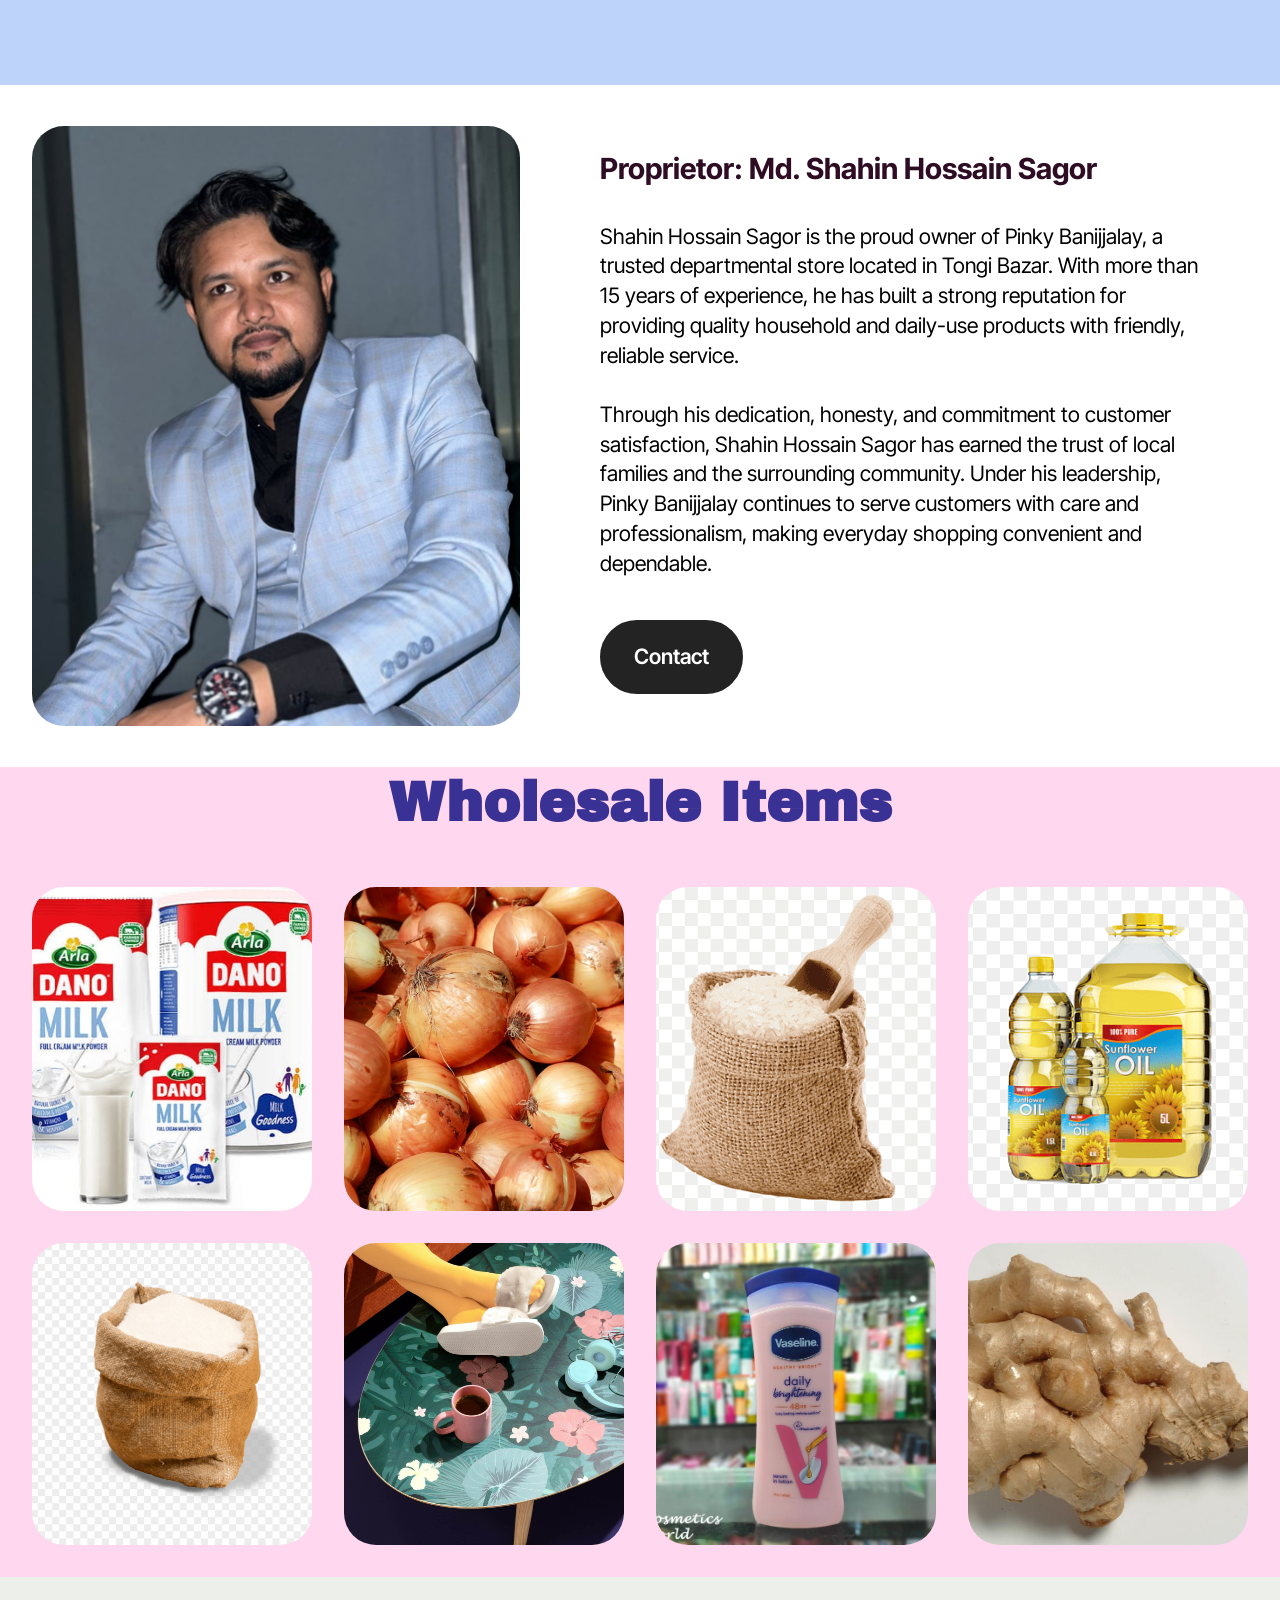
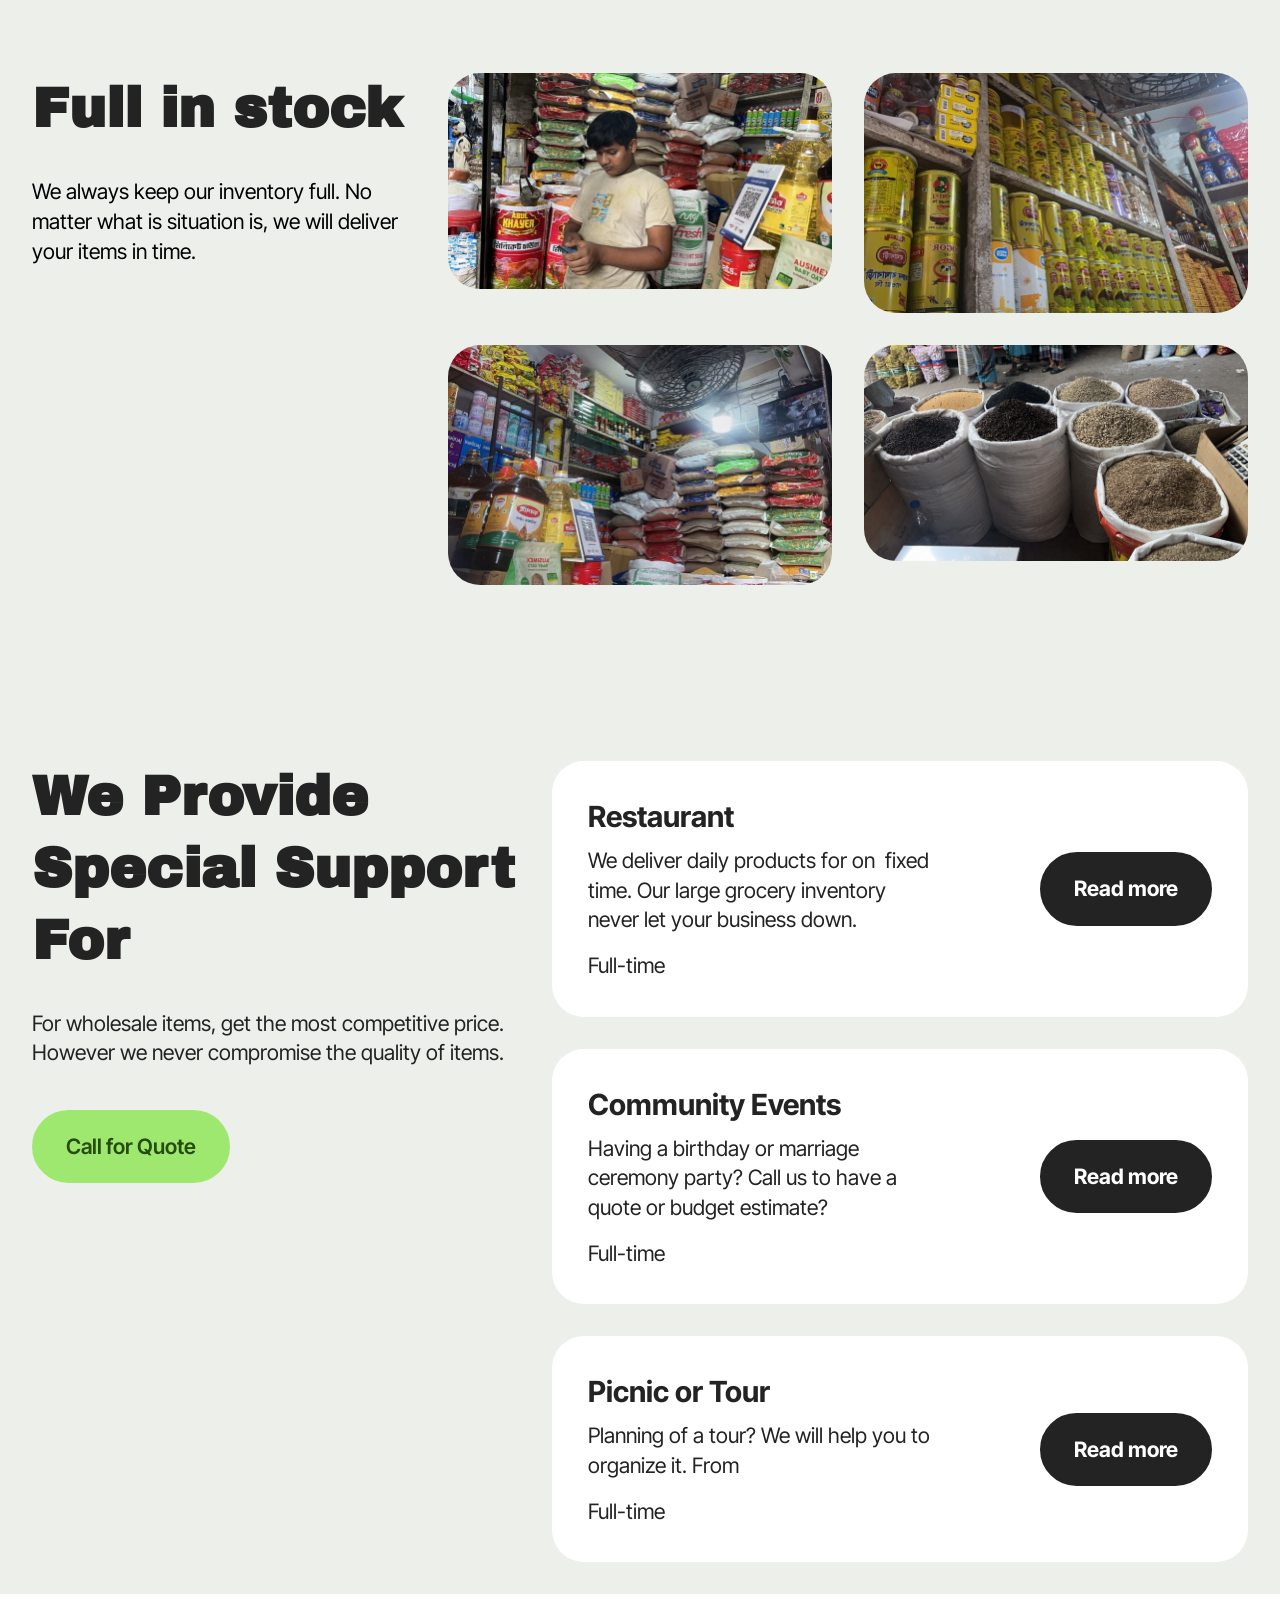
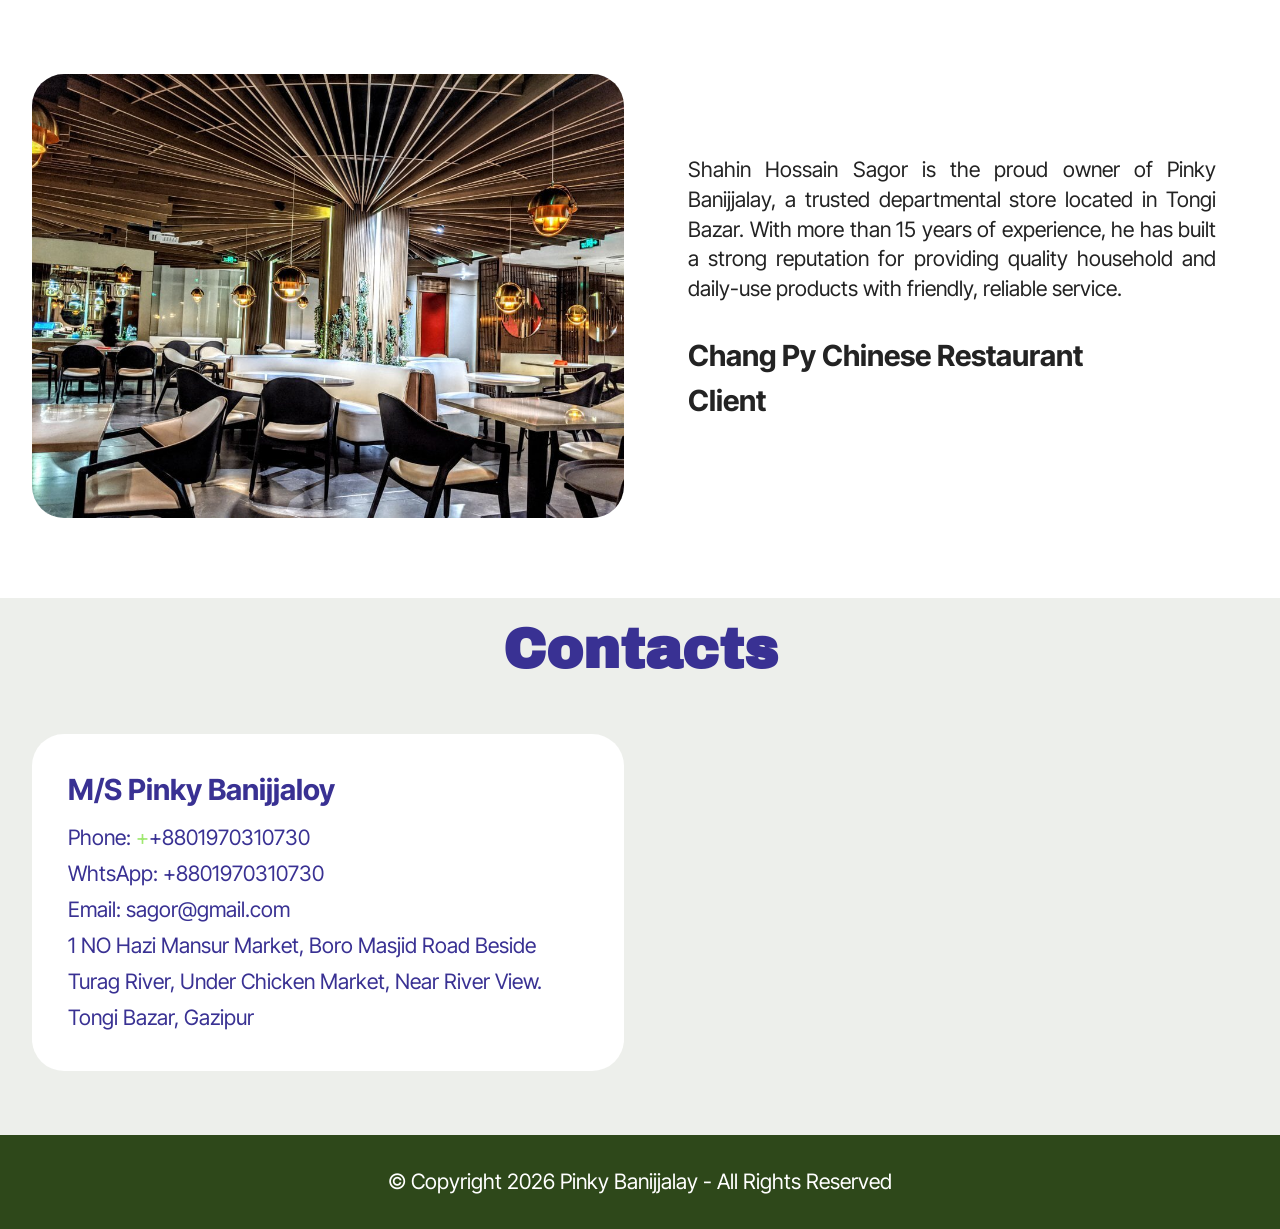
==== commit 2e30e1ac: "Update contact information for M/S Pinky Banijjaloy" ====
--- a/index.html
+++ b/index.html
@@ -177,7 +177,7 @@
             <div class="modalWindow-container">
                 <div class="modalWindow-video-container">
                     <div class="modalWindow-video">
-                        <iframe width="100%" height="100%" frameborder="0" allowfullscreen="1" data-src="https://www.youtube.com/watch?v=w6UvX6YGK8o"></iframe>
+                        <iframe width="560" height="315" src="https://www.youtube.com/embed/w6UvX6YGK8o?si=PruH__DYicosDEB8" title="YouTube video player" frameborder="0" allow="accelerometer; autoplay; clipboard-write; encrypted-media; gyroscope; picture-in-picture; web-share" referrerpolicy="strict-origin-when-cross-origin" allowfullscreen></iframe>
                     </div>
                     <a class="close" role="button" data-dismiss="modal" data-bs-dismiss="modal">
                         <span aria-hidden="true" class="mbr-iconfont mobi-mbri-close mobi-mbri closeModal"></span>
@@ -554,8 +554,8 @@
                     <div class="text-wrapper">
                         <h5 class="cardTitle mbr-fonts-style mb-2 display-5"><strong>M/S Pinky Banijjaloy</strong></h5>
                         <ul class="list mbr-fonts-style display-7">
-                            <li class="mbr-text item-wrap">Phone: <a href="tel:+12345678910" class="text-primary">+</a>880 1750358890</li>
-                            <li class="mbr-text item-wrap">WhtsApp: +8801750358890</li>
+                            <li class="mbr-text item-wrap">Phone: <a href="tel:+8801970310930" class="text-primary">+</a>+8801970310730</li>
+                            <li class="mbr-text item-wrap">WhtsApp: +8801970310730</li>
                             <li class="mbr-text item-wrap">Email: sagor@gmail.com</li>
                             <li class="mbr-text item-wrap">1 NO Hazi Mansur Market, Boro Masjid Road Beside Turag River, Under Chicken Market, Near River View. Tongi Bazar, Gazipur&nbsp;</li>
                         </ul>
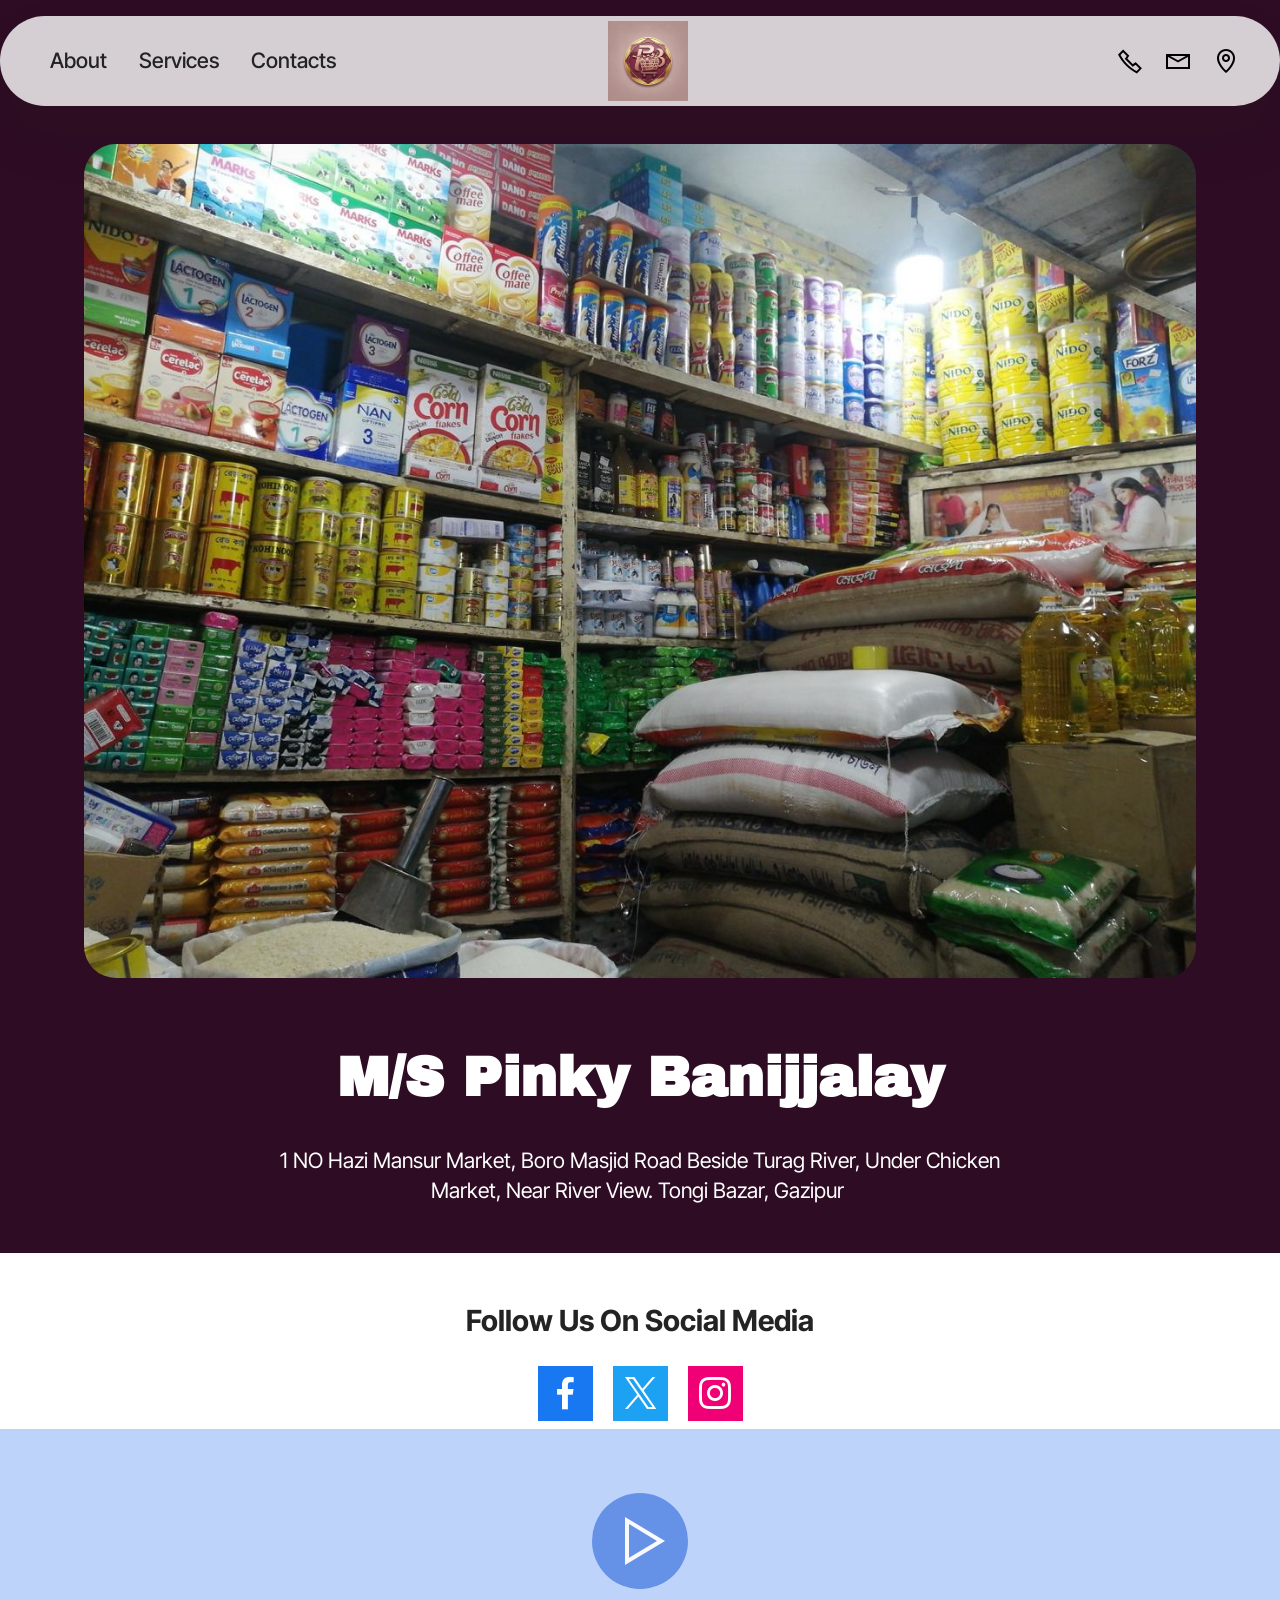
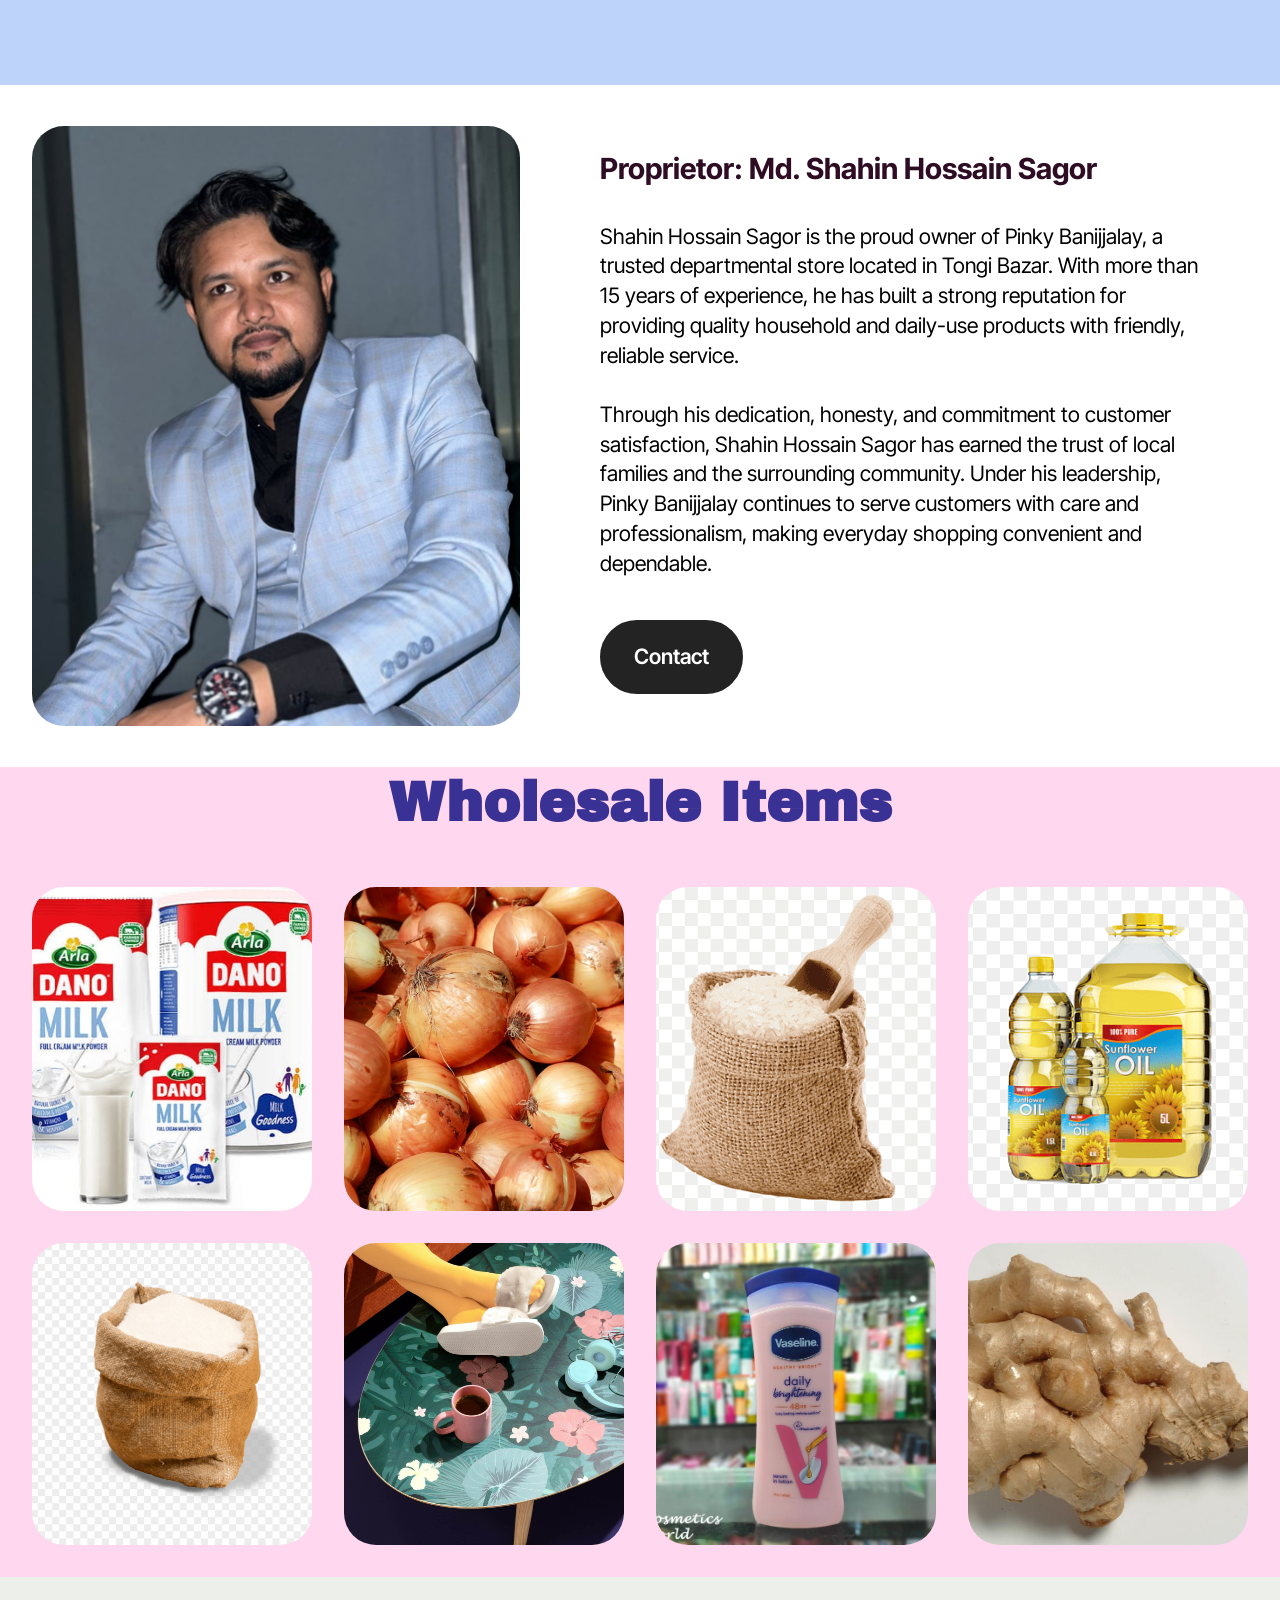
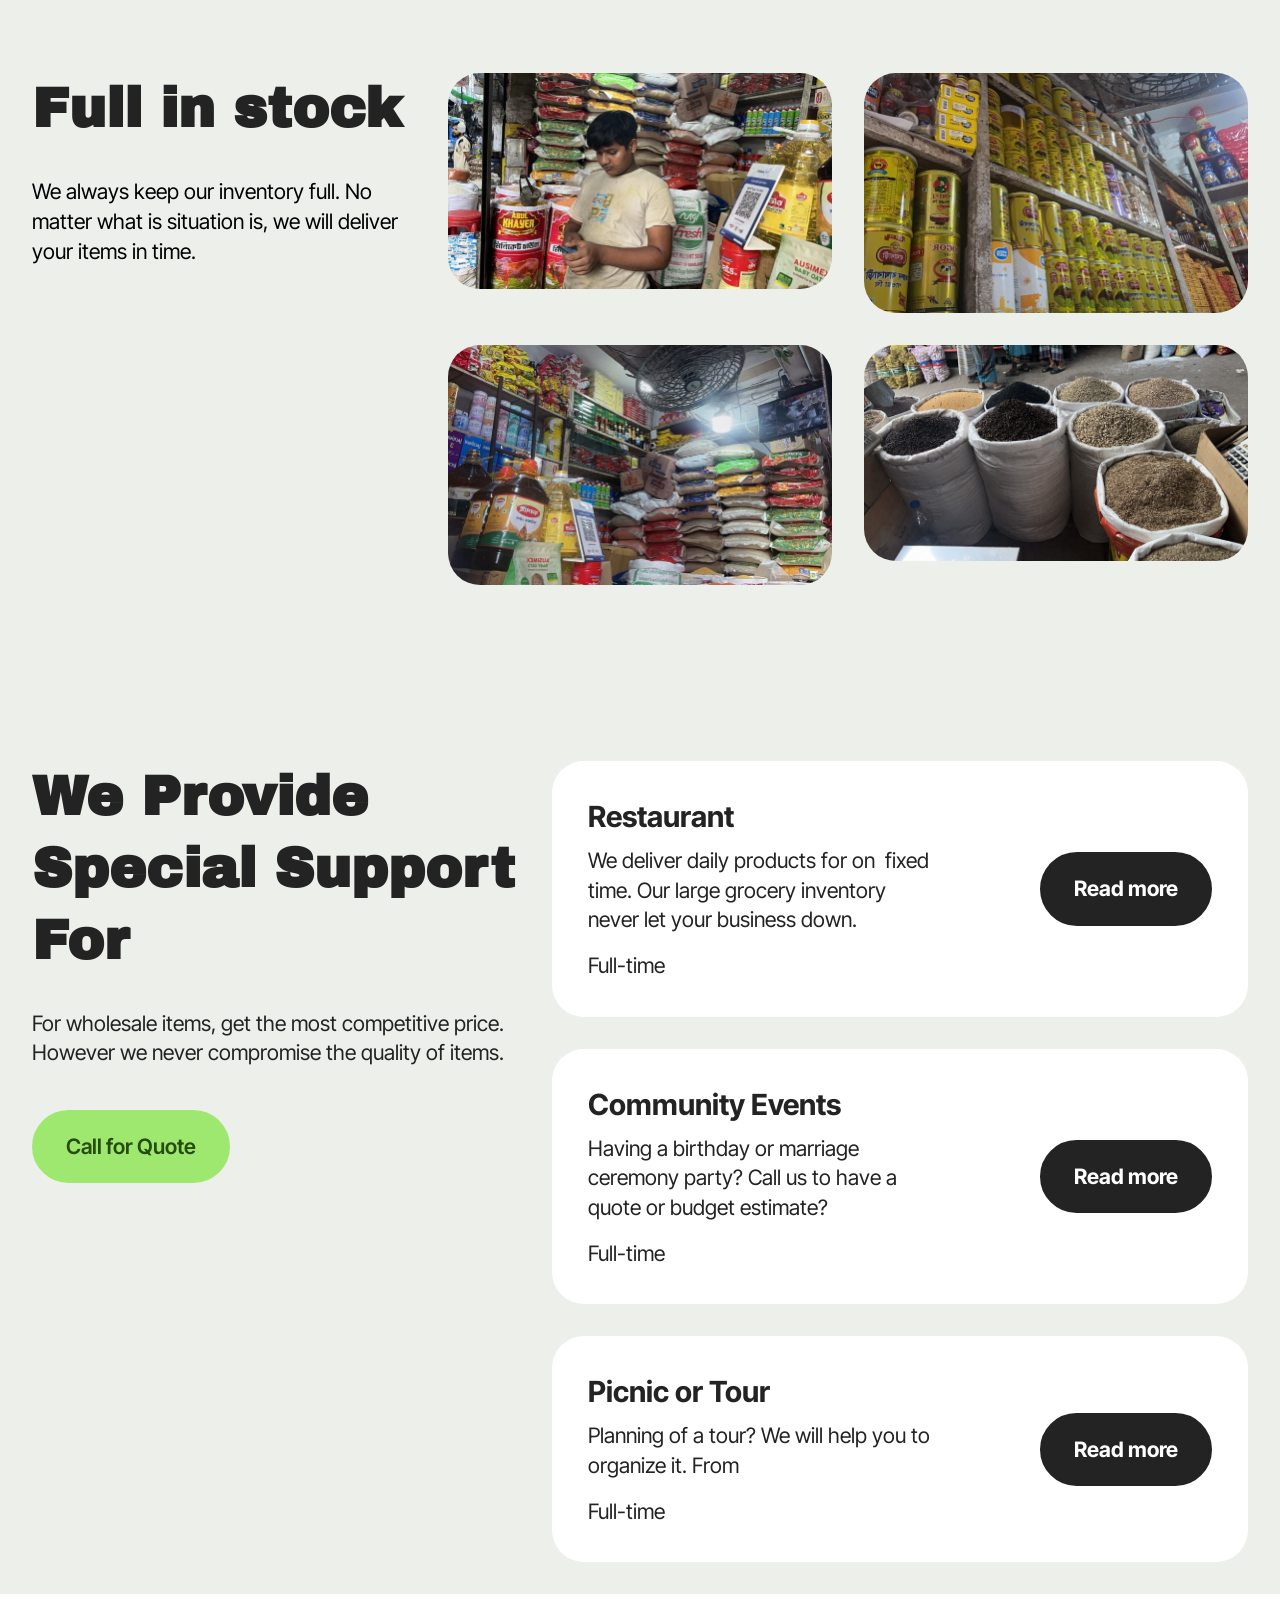
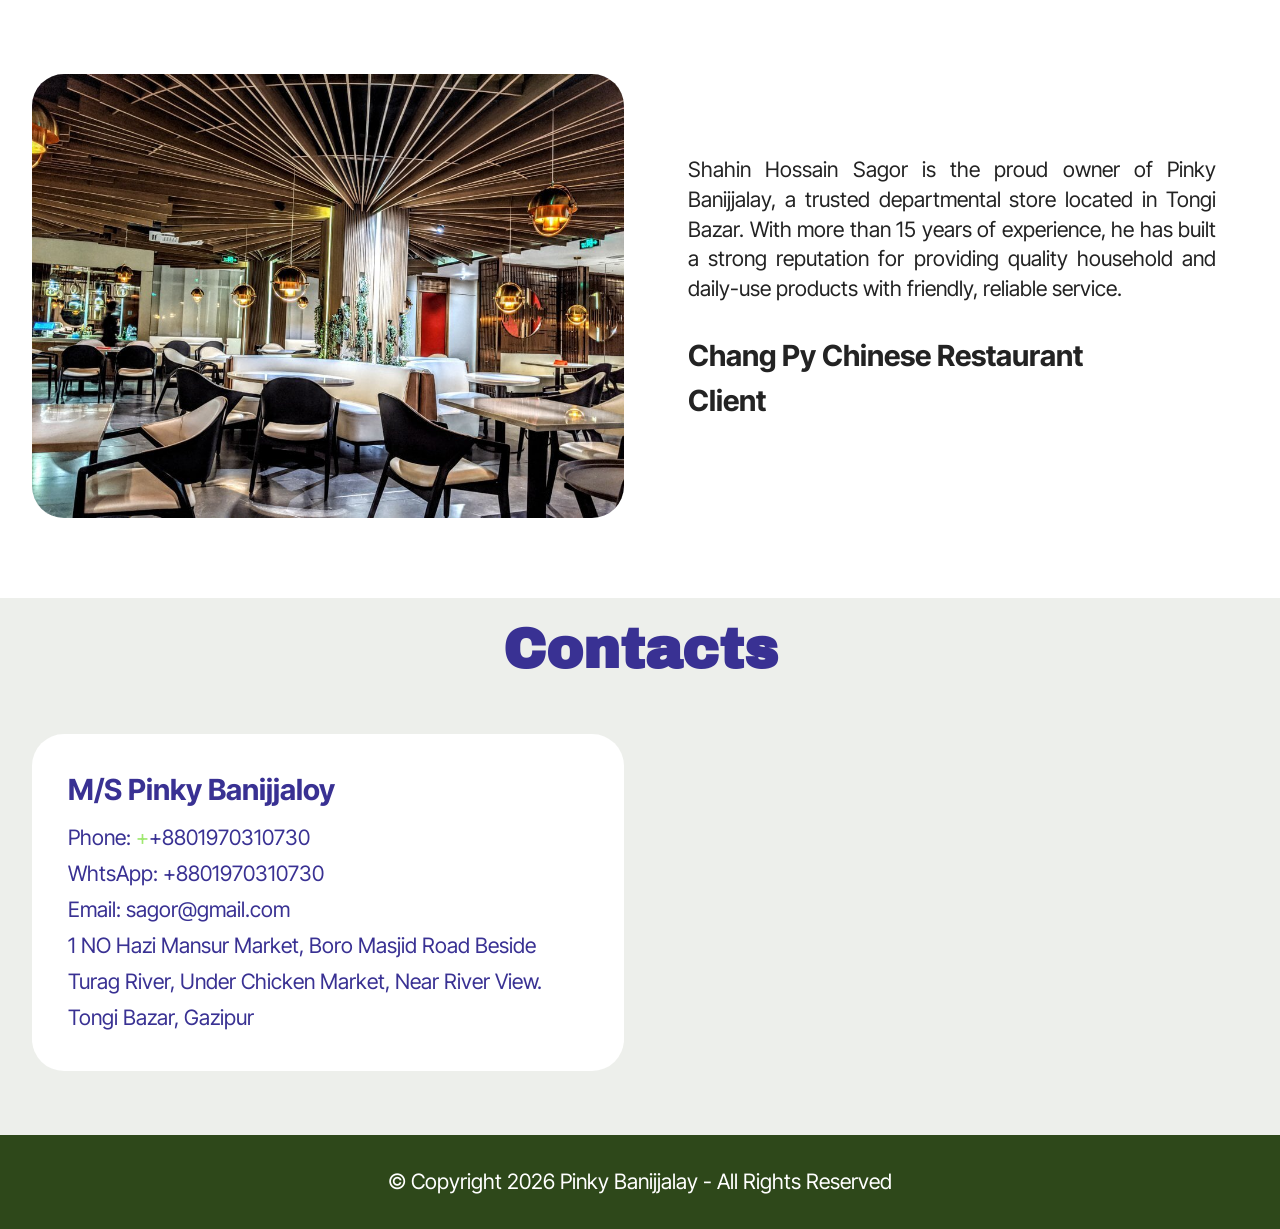
==== commit 99d2e7ad: "cover image update" ====
--- a/index.html
+++ b/index.html
@@ -89,7 +89,7 @@
     <div class="row justify-content-center mb-4">
       <div class="col-12 col-lg-11">
         <div class="image-wrap">
-          <img src="assets/images/unnamed.webp" alt="pinky banijjalay">
+          <img src="assets/images/newfront.png" alt="pinky banijjalay">
         </div>
       </div>
     </div>
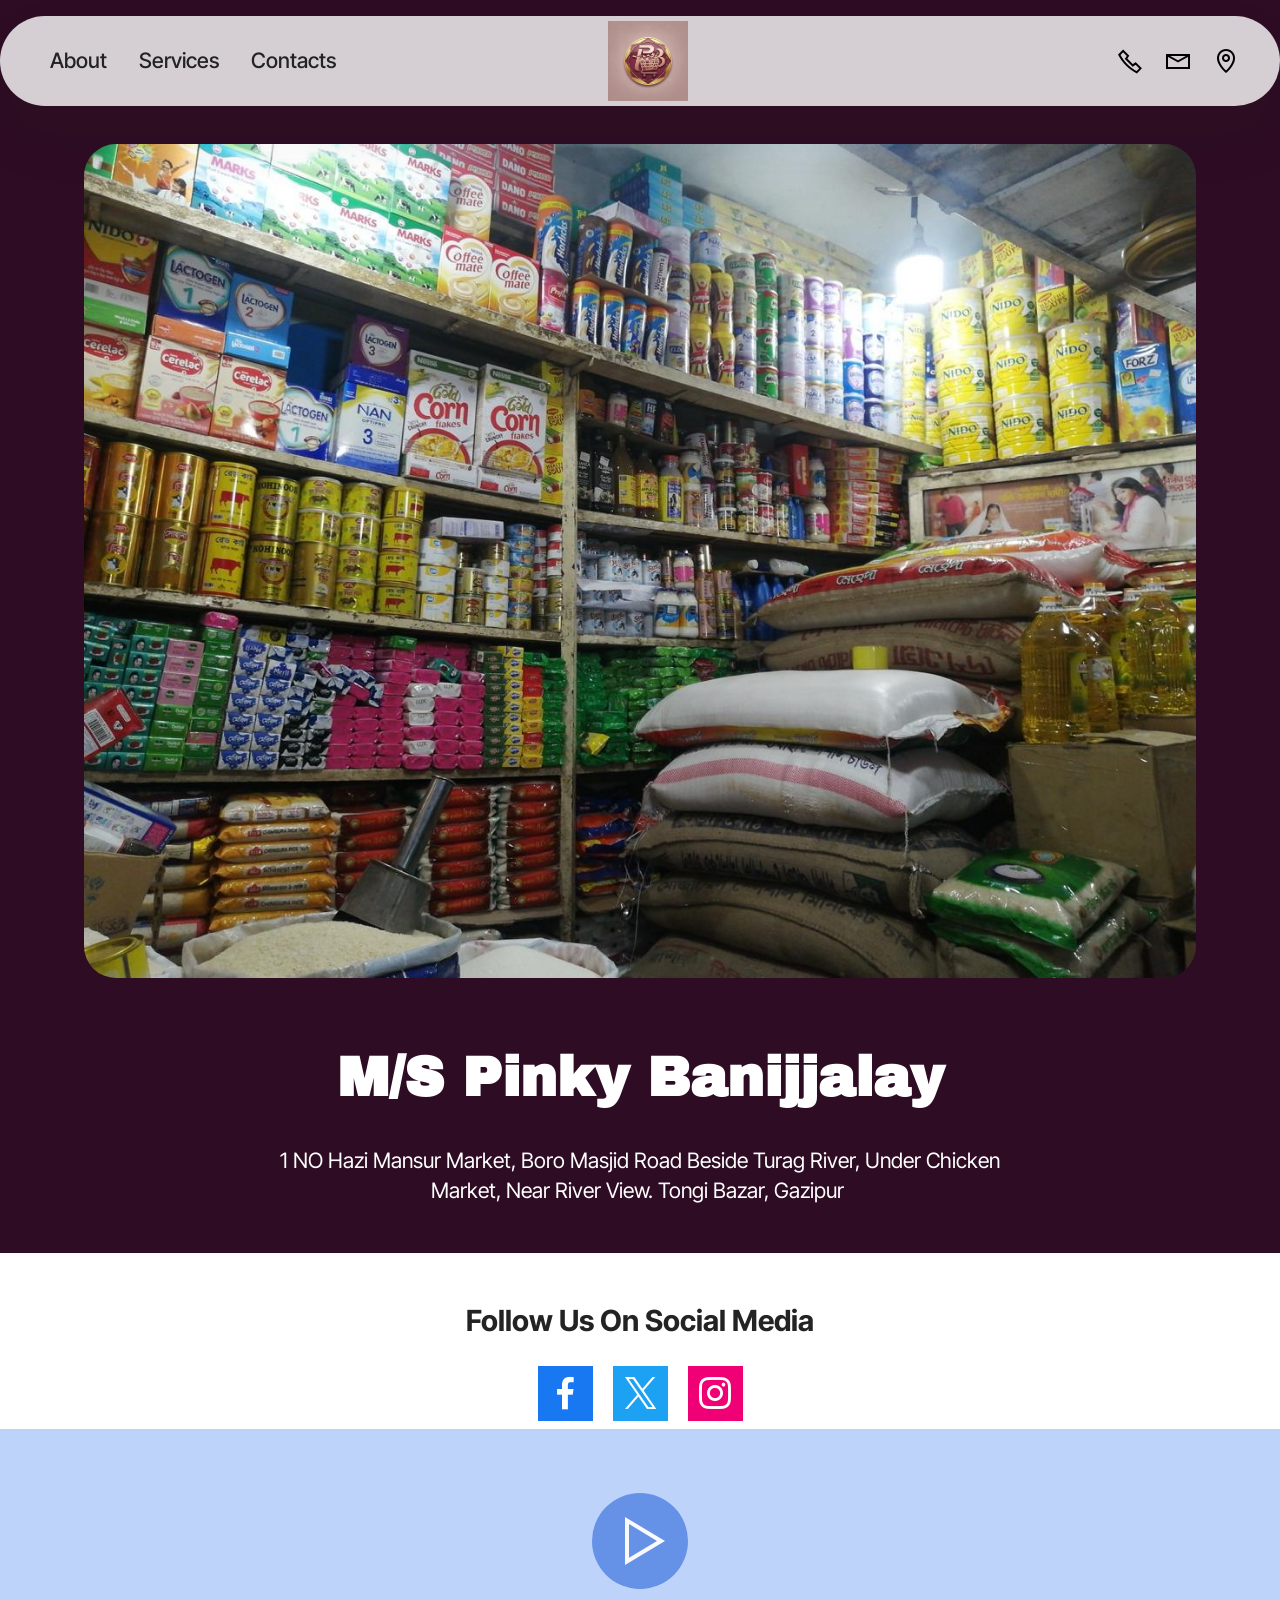
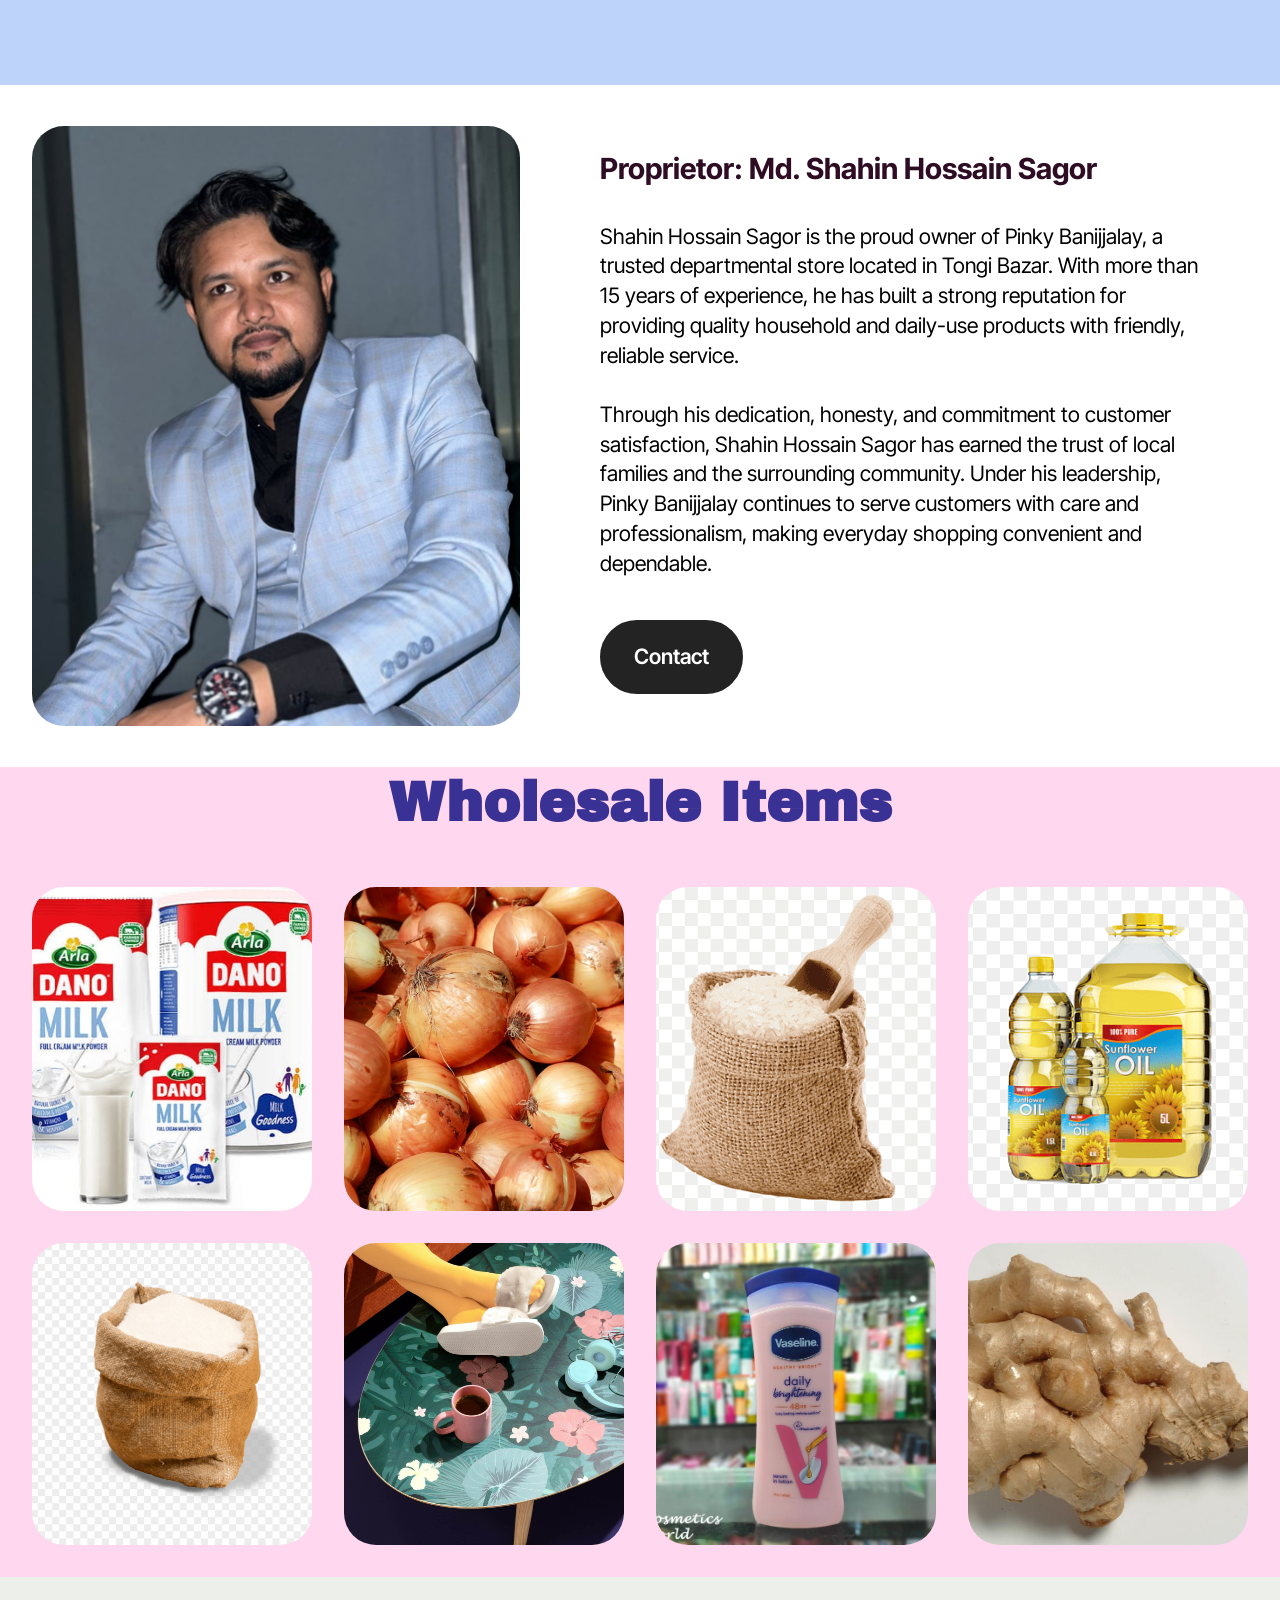
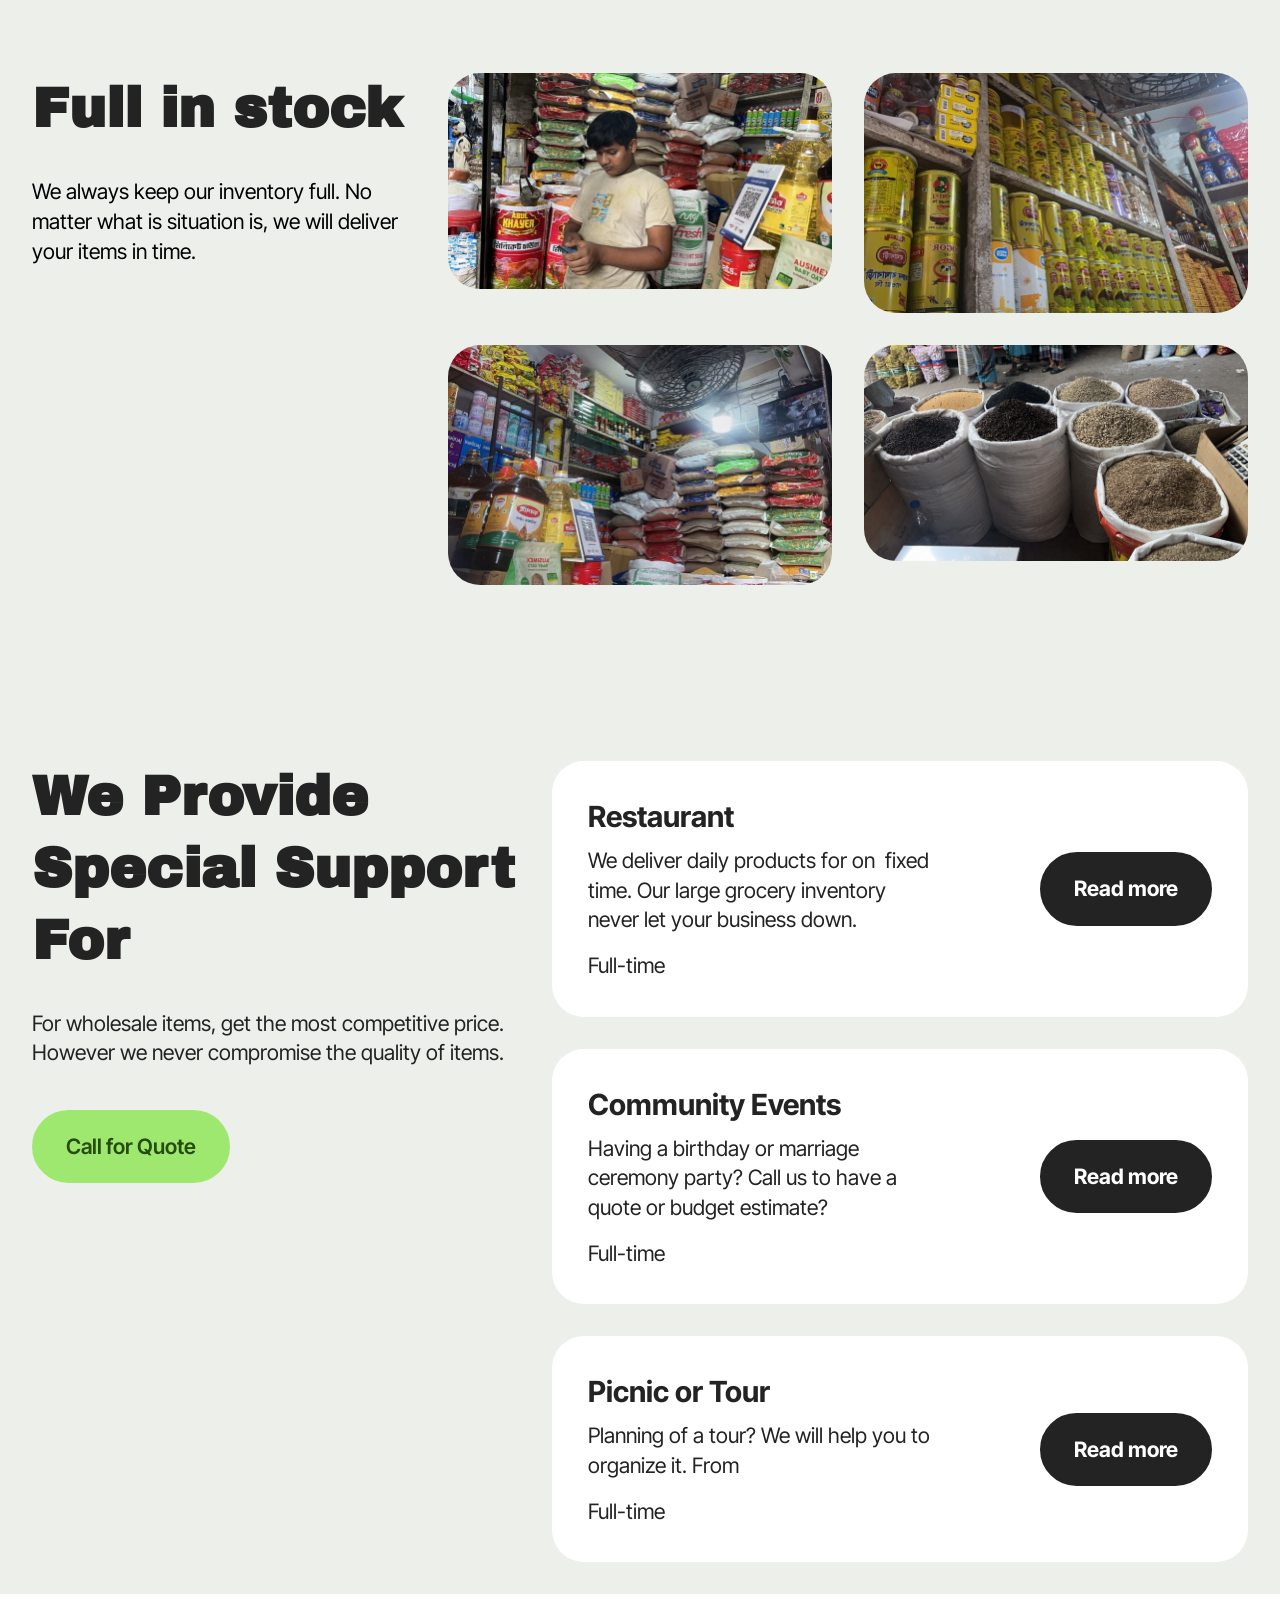
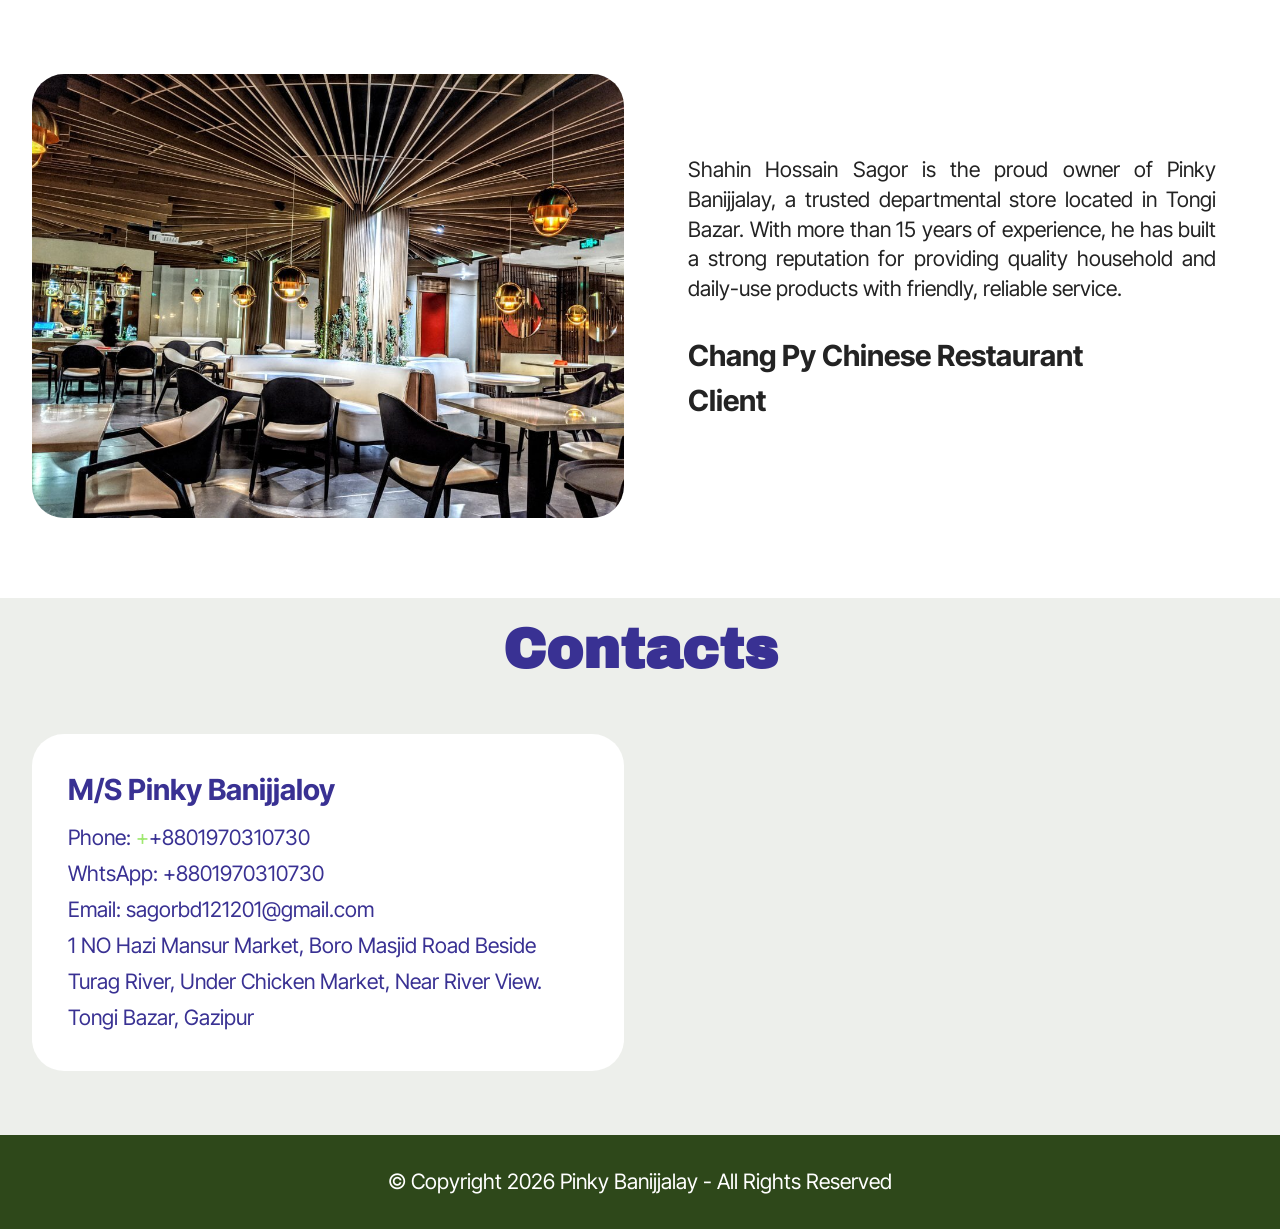
==== commit 47256032: "Update email address in contact information" ====
--- a/index.html
+++ b/index.html
@@ -65,7 +65,7 @@
 					<a class="iconfont-wrapper" href="tel:+8801750358890">
 						<span class="p-2 mbr-iconfont mobi-mbri-phone mobi-mbri"></span>
 					</a>
-					<a class="iconfont-wrapper" href="mailto:sagor@gmail.com">
+					<a class="iconfont-wrapper" href="mailto:sagorbd121201@gmail.com">
 						<span class="p-2 mbr-iconfont mobi-mbri-letter mobi-mbri"></span>
 					</a>
 					<a class="iconfont-wrapper" href="">
@@ -556,7 +556,7 @@
                         <ul class="list mbr-fonts-style display-7">
                             <li class="mbr-text item-wrap">Phone: <a href="tel:+8801970310930" class="text-primary">+</a>+8801970310730</li>
                             <li class="mbr-text item-wrap">WhtsApp: +8801970310730</li>
-                            <li class="mbr-text item-wrap">Email: sagor@gmail.com</li>
+                            <li class="mbr-text item-wrap">Email: sagorbd121201@gmail.com</li>
                             <li class="mbr-text item-wrap">1 NO Hazi Mansur Market, Boro Masjid Road Beside Turag River, Under Chicken Market, Near River View. Tongi Bazar, Gazipur&nbsp;</li>
                         </ul>
                     </div>
